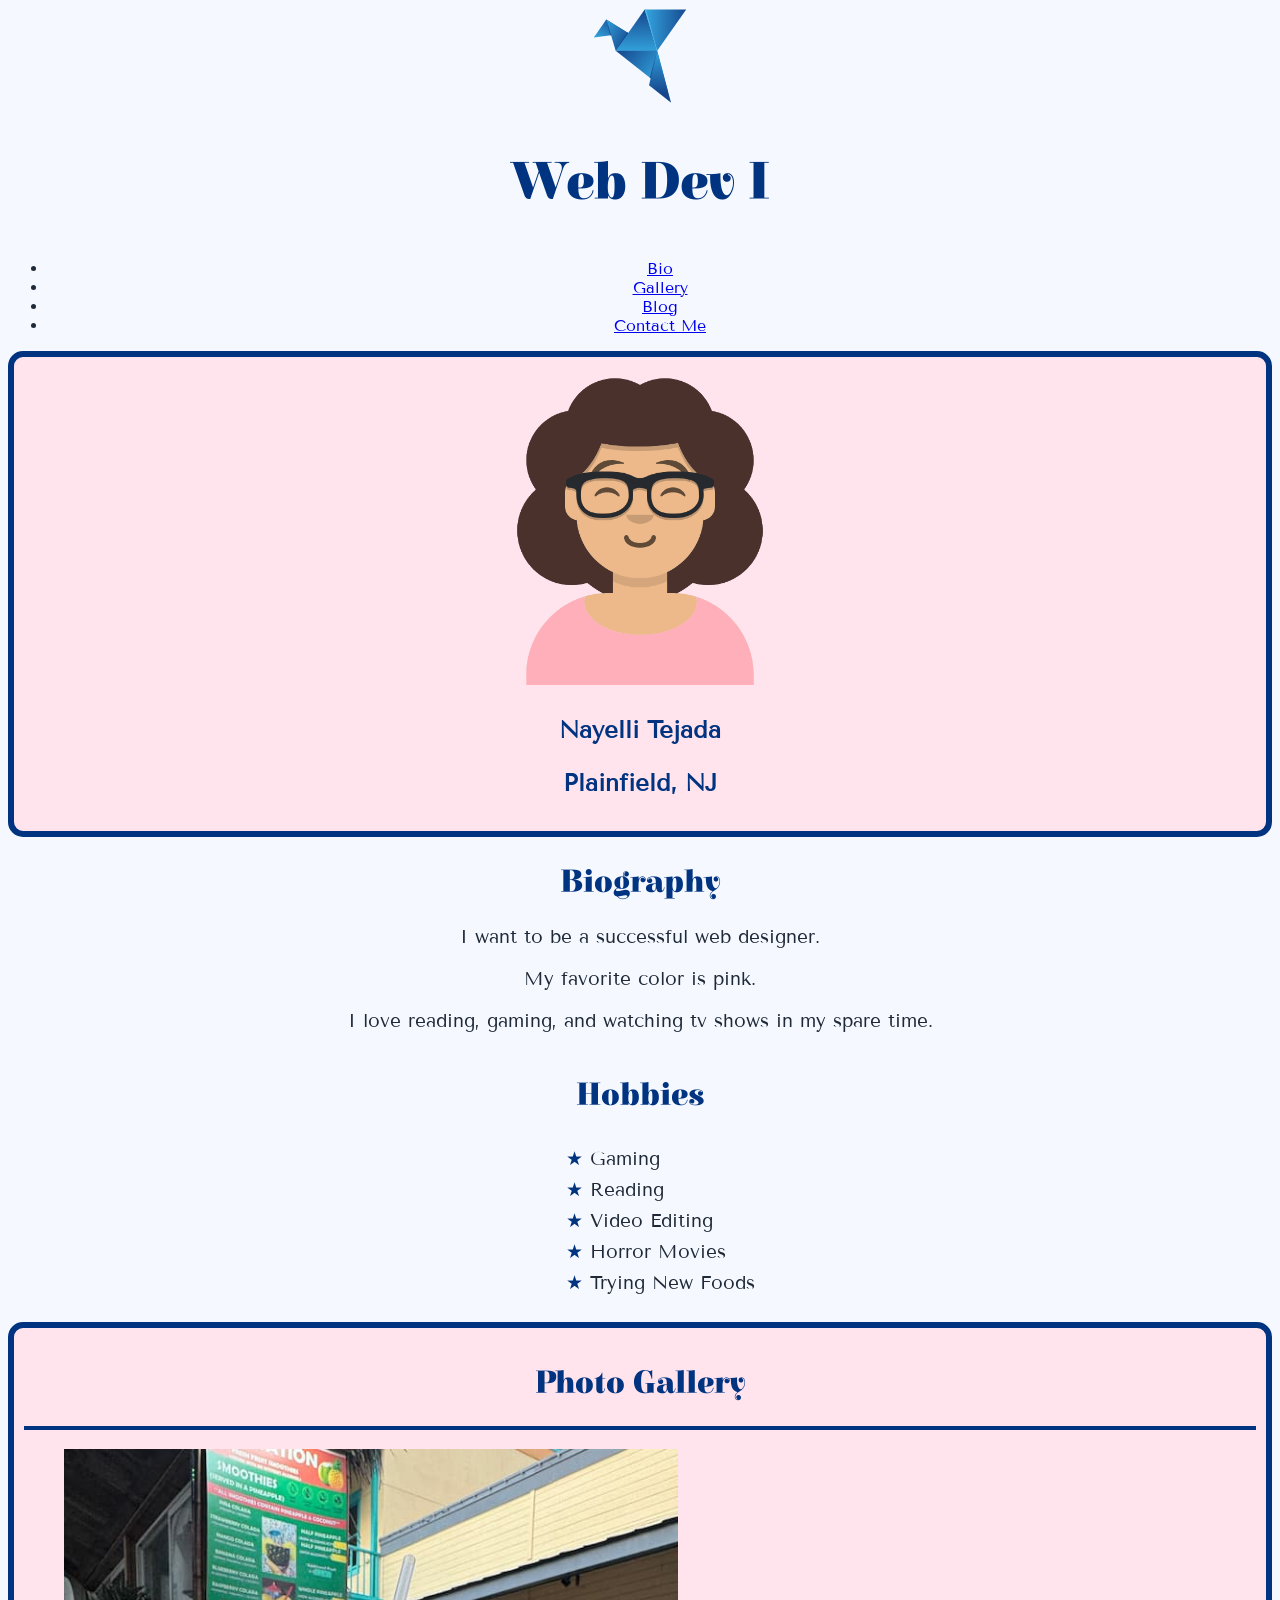
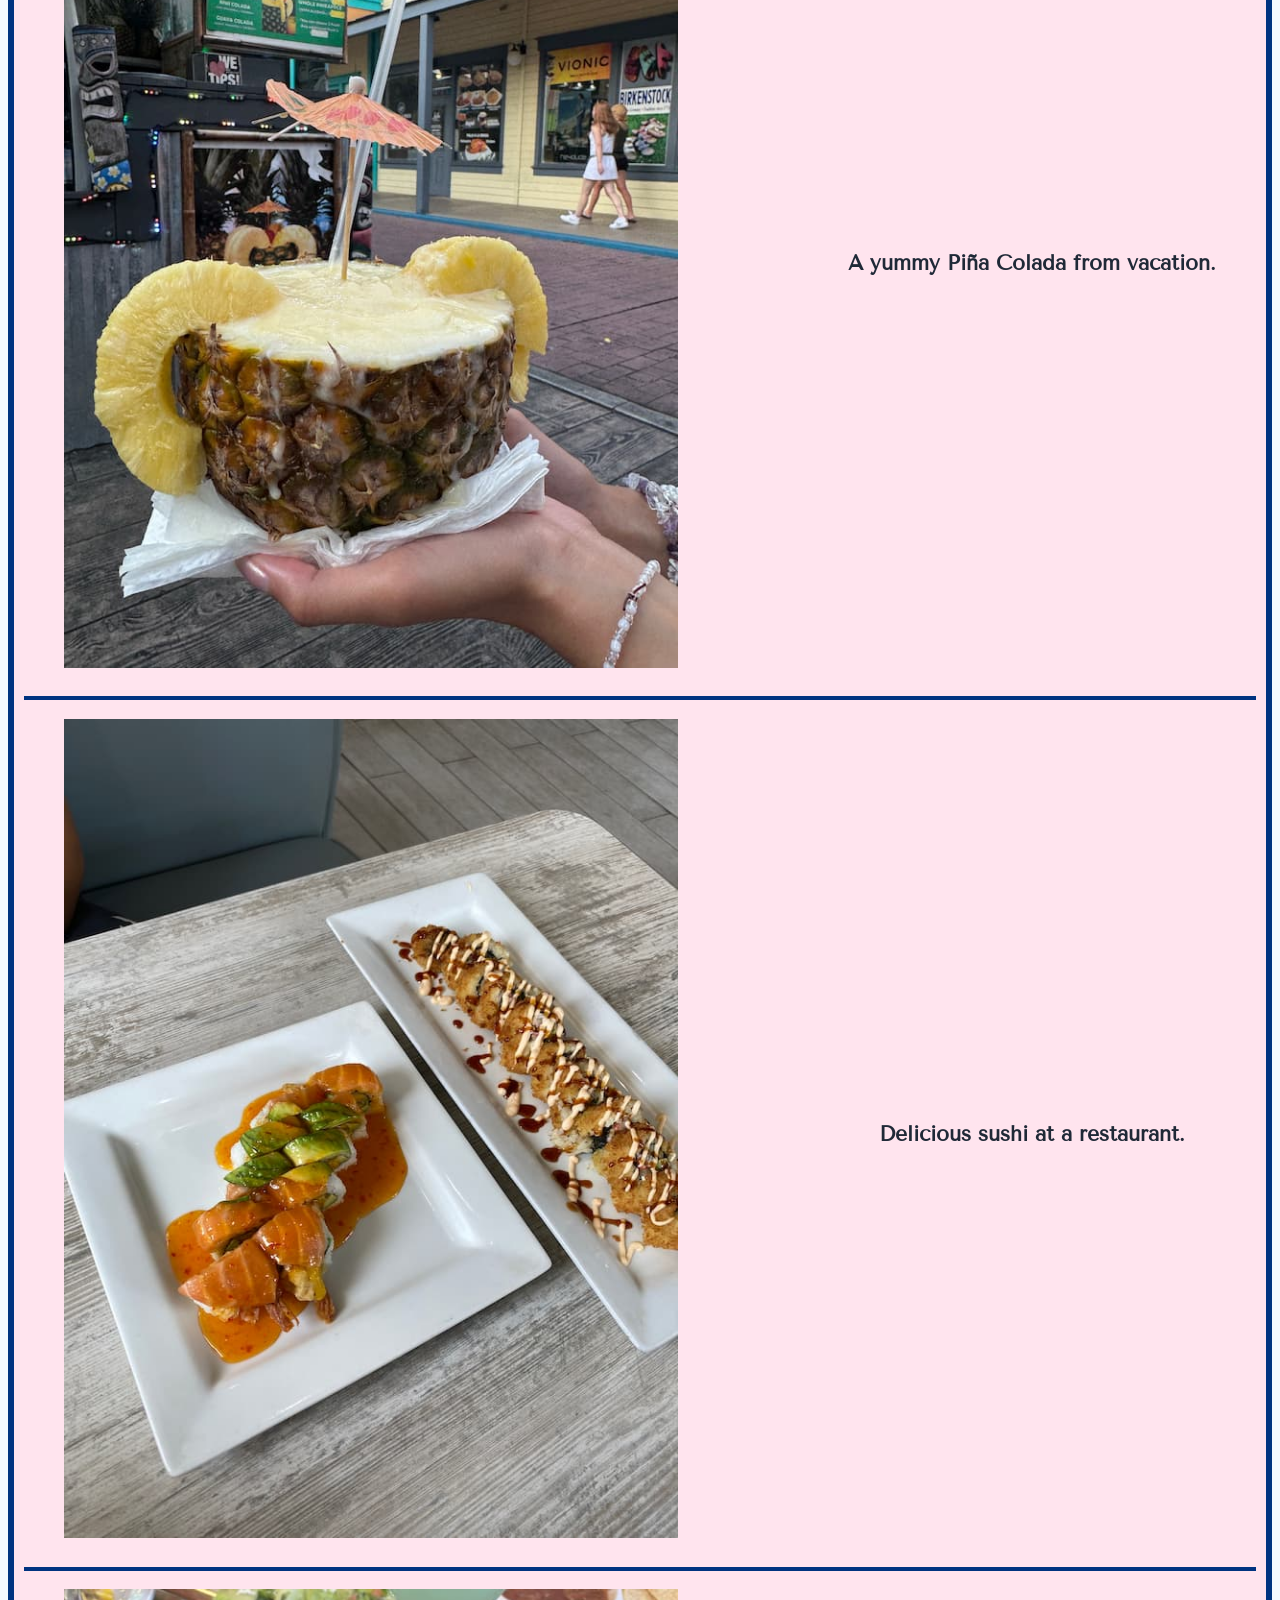
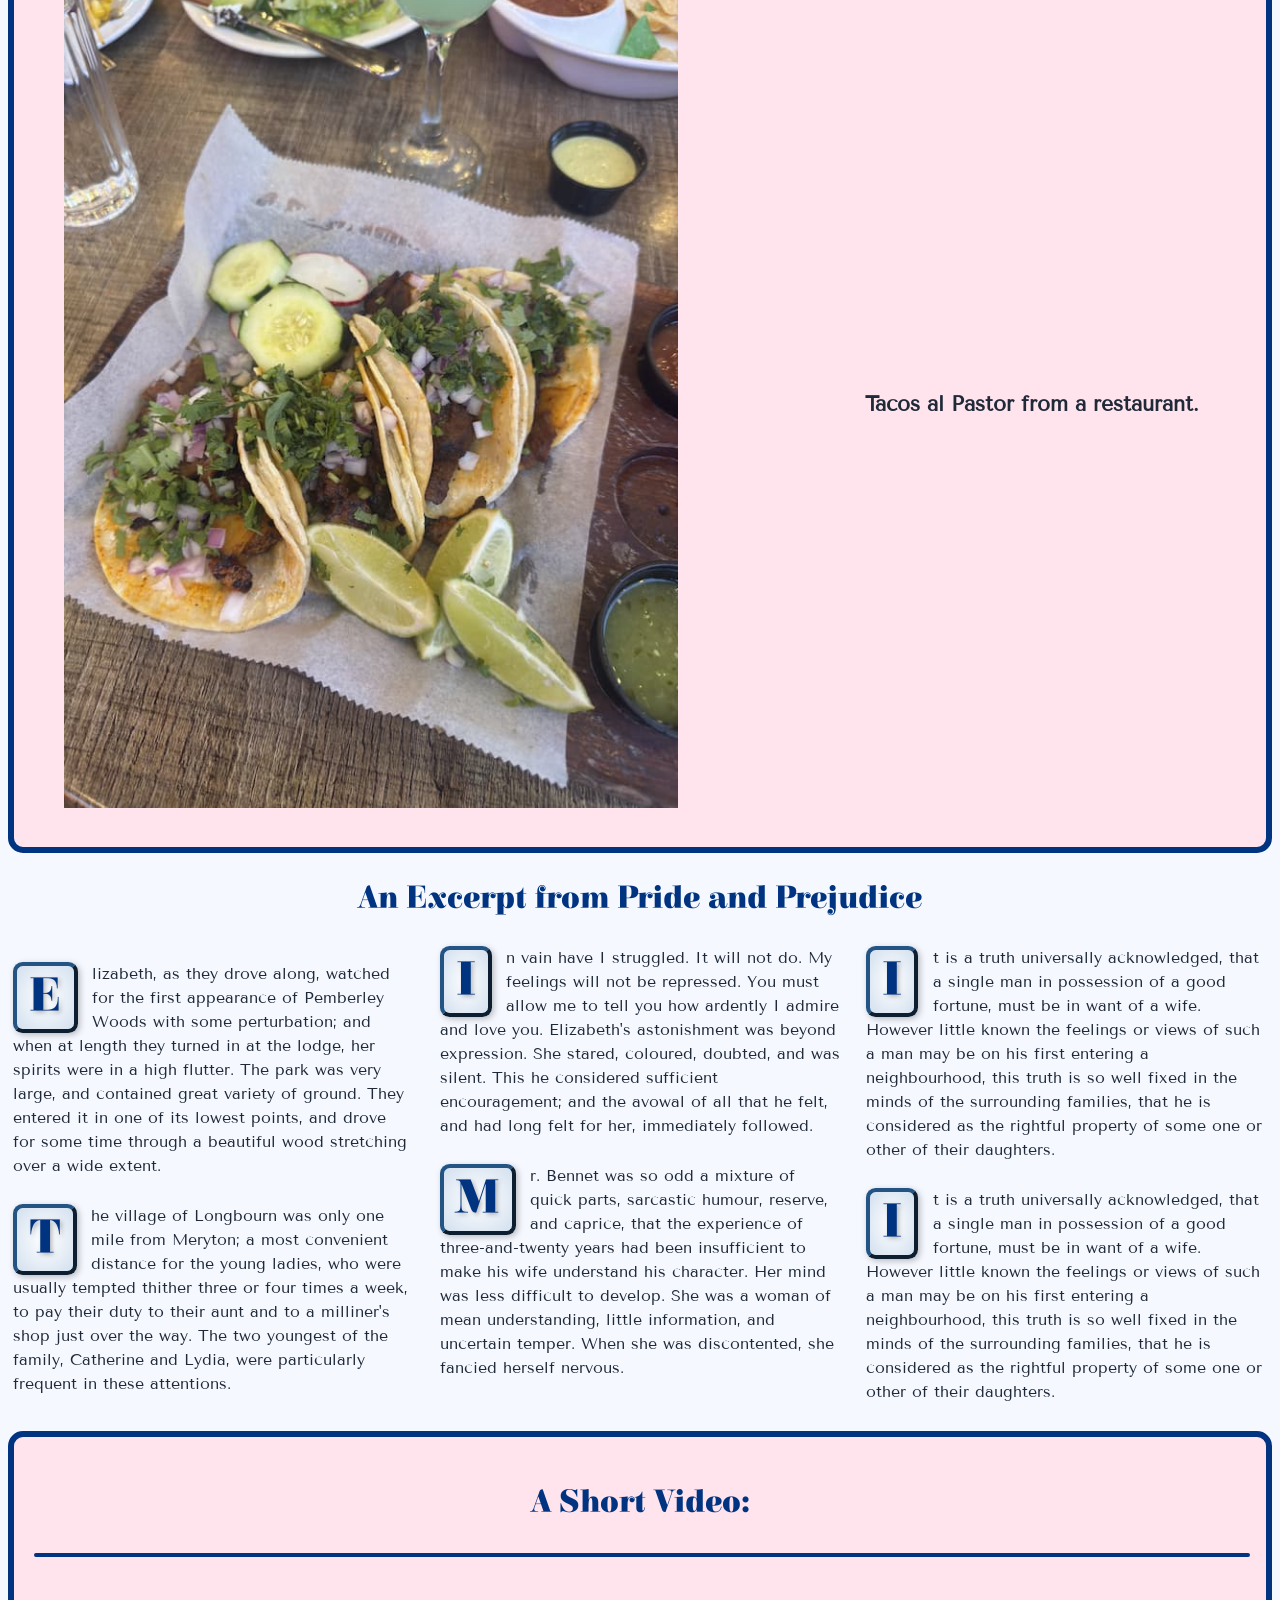
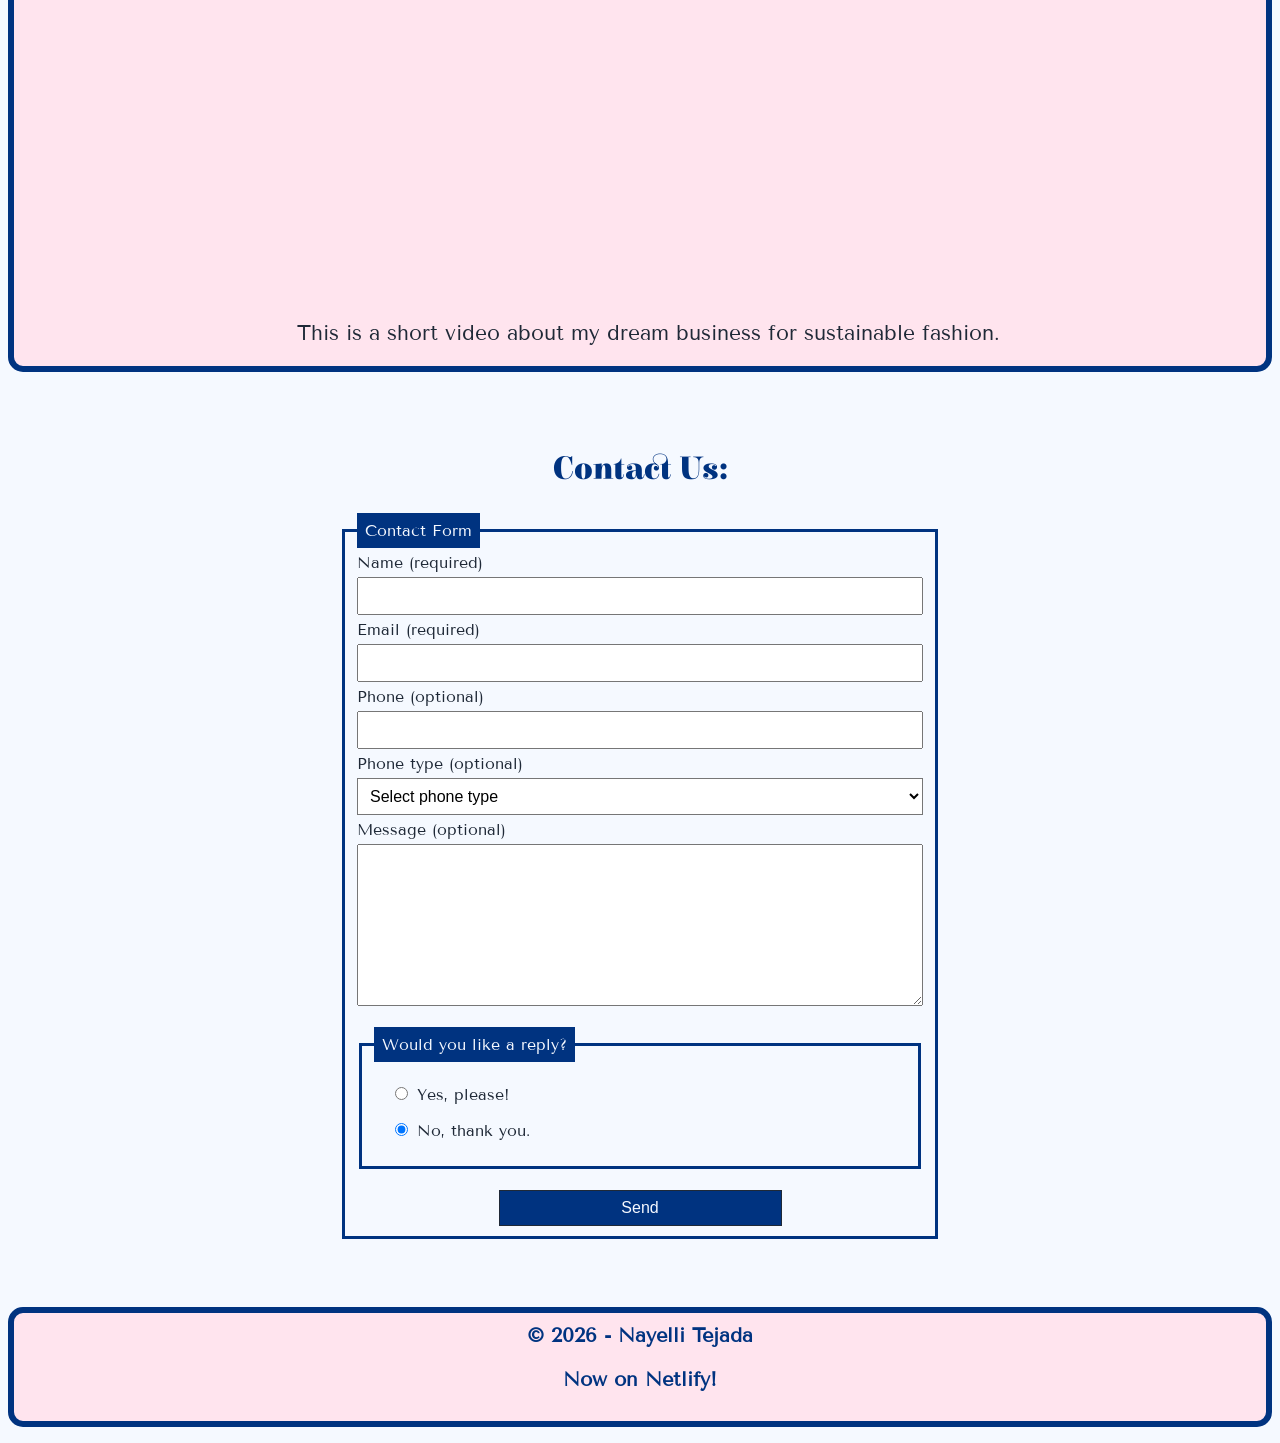
==== index.html @ 0112f20e "add navbar markup skip netlify" ====
<!DOCTYPE html>
<html lang="en">

    <head>
        <meta charset="UTF-8">
        <meta name="viewport" content="width=device-width, initial-scale=1.0">
        <title>About Me</title>

        <link rel="preconnect" href="https://fonts.googleapis.com">
        <link rel="preconnect" href="https://fonts.gstatic.com" crossorigin>
        <link
            href="https://fonts.googleapis.com/css2?family=Elsie:wght@400;900&family=Tenor+Sans&display=swap"
            rel="stylesheet">

        <link href="css/style.css" rel="stylesheet">

    </head>

    <body>
        <header>

            <nav class="navbar">
                <div class="logo">
                    <img src="img/logo-96X96.svg" alt="Blue origami logo">
                    <h1>Web Dev I</h1>
                </div>
                <div class="navbar-links">
                    <ul>
                        <li> <a href="#bio" class="nav-links"> Bio </a> </li>
                        <li> <a href="#gallery" class="nav-links"> Gallery </a>
                        </li>
                        <li> <a href="#lit" class="nav-links"> Blog </a> </li>
                        <li> <a href="#contact" class="nav-links"> Contact Me
                            </a> </li>
                    </ul>
                </div>


            </nav>
        </header>

        <main>
            <section id="hero">
                <img src="img/avataaars.png" alt="Avatar picture of me">

                <div>
                    <p>Nayelli Tejada</p>
                    <p>Plainfield, NJ</p>
                </div>
            </section>

            <section id="bio">

                <h2>Biography</h2>

                <div>
                    <p>I want to be a successful web designer.</p>
                    <p>My favorite color is pink.</p>
                    <p>I love reading, gaming, and watching tv shows in my
                        spare time.</p>

                </div>

            </section>

            <section id="hobbies">

                <h2>Hobbies</h2>

                <ul>
                    <li>Gaming</li>
                    <li>Reading</li>
                    <li>Video Editing</li>
                    <li>Horror Movies</li>
                    <li>Trying New Foods</li>

                </ul>

            </section>

            <section id="gallery">

                <h2>Photo Gallery</h2>

                <hr>

                <figure>
                    <img src="img/pina-640w.jpg" alt="A pina colada">
                    <figcaption>A yummy Piña Colada from vacation.</figcaption>
                </figure>

                <hr>

                <figure>
                    <img src="img/sushi-640w.jpg" alt="sushi">
                    <figcaption>Delicious sushi at a restaurant.</figcaption>
                </figure>

                <hr>

                <figure>
                    <img src="img/tacos-640w.jpg" alt="tacos">
                    <figcaption>Tacos al Pastor from a restaurant.</figcaption>
                </figure>

            </section>

            <article id="lit">

                <h2>An Excerpt from Pride and Prejudice</h2>

                <div>

                    <p>Elizabeth, as they drove along, watched for the first
                        appearance of Pemberley
                        Woods with some perturbation; and when at length they
                        turned in at the
                        lodge, her spirits were in a high flutter. The park was
                        very large, and
                        contained great variety of ground. They entered it in
                        one of its lowest
                        points, and drove for some time through a beautiful wood
                        stretching over a
                        wide extent.</p>

                    <p>The village of Longbourn was only one mile from Meryton;
                        a most convenient
                        distance for the young ladies, who were usually tempted
                        thither three or
                        four times a week, to pay their duty to their aunt and
                        to a milliner's shop
                        just over the way. The two youngest of the family,
                        Catherine and Lydia, were
                        particularly frequent in these attentions.</p>

                    <p>In vain have I struggled. It will not do. My feelings
                        will not be repressed.
                        You must allow me to tell you how ardently I admire and
                        love you.
                        Elizabeth's astonishment was beyond expression. She
                        stared, coloured,
                        doubted, and was silent. This he considered sufficient
                        encouragement; and
                        the avowal of all that he felt, and had long felt for
                        her, immediately
                        followed.</p>

                    <p>Mr. Bennet was so odd a mixture of quick parts, sarcastic
                        humour, reserve,
                        and caprice, that the experience of three-and-twenty
                        years had been
                        insufficient to make his wife understand his character.
                        Her mind was less
                        difficult to develop. She was a woman of mean
                        understanding, little
                        information, and uncertain temper. When she was
                        discontented, she fancied
                        herself nervous.</p>

                    <p>It is a truth universally acknowledged, that a single man
                        in possession of a
                        good fortune, must be in want of a wife. However little
                        known the feelings
                        or views of such a man may be on his first entering a
                        neighbourhood, this
                        truth is so well fixed in the minds of the surrounding
                        families, that he is
                        considered as the rightful property of some one or other
                        of their daughters.
                    </p>

                    <p>It is a truth universally acknowledged, that a single man
                        in possession of a
                        good fortune, must be in want of a wife. However little
                        known the feelings
                        or views of such a man may be on his first entering a
                        neighbourhood, this
                        truth is so well fixed in the minds of the surrounding
                        families, that he is
                        considered as the rightful property of some one or other
                        of their daughters.
                    </p>

                </div>


            </article>

            <section id="video">

                <h2>A Short Video:</h2>

                <hr>

                <iframe id="myVideo" width="560" height="315"
                    src="https://www.youtube.com/embed/RPlCqJXOrh4?si=YLe8-J7XtwhMe-1p"
                    title="YouTube video player" frameborder="0"
                    allow="accelerometer; autoplay; clipboard-write; encrypted-media; gyroscope; picture-in-picture; web-share"
                    referrerpolicy="strict-origin-when-cross-origin"
                    allowfullscreen></iframe>

                <figcaption>This is a short video about my dream business for
                    sustainable fashion.
                </figcaption>

            </section>

            <section id="contact">
                <h2>Contact Us:</h2>

                <form id="contactform" name="contactform" method="post"
                    data-netlify="true">

                    <fieldset>
                        <legend>Contact Form</legend>

                        <div id="formElements">

                            <!--Name-->
                            <label for="name"> Name (required) </label>
                            <input type="text" id="name" name="name" required>

                            <!--Email-->
                            <label for="email"> Email (required) </label>
                            <input type="email" id="email" name="email"
                                required>

                            <!--Phone-->
                            <label for="phone"> Phone (optional) </label>
                            <input type="tel" id="phone" name="phone">

                            <!--Phone type-->
                            <label for="phonetype"> Phone type (optional)
                            </label>
                            <select id="phonetype" name="phonetype">
                                <option value="" selected>Select phone type
                                </option>
                                <option value="Mobile">Mobile</option>
                                <option value="Work">Work</option>
                                <option value="Home">Home</option>

                            </select>

                            <!--Message-->
                            <label for="message"> Message (optional)</label>
                            <textarea id="message" name="message"
                                rows="8"></textarea>

                            <!--Reply-->
                            <fieldset>
                                <legend>Would you like a reply?</legend>

                                <ul>
                                    <li>
                                        <input type="radio" id="message-yes"
                                            name="reply"
                                            value="Yes a reply please.">
                                        <label for="message-yes"> Yes, please!
                                        </label>
                                    </li>
                                    <li>
                                        <input type="radio" id="message-no"
                                            name="reply"
                                            value="No reply please." checked>
                                        <label for="message-no"> No, thank
                                            you.</label>
                                    </li>
                                </ul>

                            </fieldset>

                            <!--Submit-->
                            <button type="submit">Send</button>


                        </div>


                    </fieldset>


                </form>


            </section>


        </main>

        <footer>
            © 2026 - Nayelli Tejada
            <p>Now on Netlify!</p>
        </footer>

    </body>

</html>
---- css/style.css ----
body{
    font-family: "Tenor Sans", sans-serif;
    background-color: #F5F9FF;
    color: #1F2937;
}

h1, h2, h3, h4, h5, h6 {
    font-family: "Elsie", serif;
    font-size: 40pt;
    text-align: center;
    color: #003380;
}
h2{
   font-size: 2rem;
   margin-top: 30px;
   line-height: 2rem ;
}

header{
    text-align: center;
}

#hero, footer {
    text-align: center;
    background-color: #FFE4EE;
    color: #003380;
    font-size: 18pt;
    font-weight: bold;
    border: #003380 6px solid;
    padding: 10px;
    border-radius: 15px;
}

footer{
    font-size: 15pt;
}

#hero img{
    width: 300px;
}

#bio{
    text-align: center;
    font-size: 14pt;
    color: #1F2937;
}

/* Hobbies */

section#hobbies {
    display: flex;
    flex-direction: column;
    align-items: center;
}

#hobbies{
ul {
     list-style: none;
     margin: auto;
     padding-bottom: 20px;
     align-content: center;
}

li{
    margin: 8px 0;
    font-size: 14pt;
}

li::before {
    content: "★ ";
    color: #003380;
}

}

/* Gallery */

#gallery {
    background-color: #FFE4EE;
    border: #003380 6px solid;
    border-radius: 15px;
    margin-bottom: 20px;
    font-size: 14pt;
    font-weight: bold;
    padding: 10px;
}

hr{
    border: #003380 2px solid ;
}


#gallery img {
    max-width: 80%;
    margin-bottom: 10px;

}

#gallery figure {
    text-align: center;

}

/* Literature */

#lit{
    max-width: 80rem;
    margin: 0 auto;
    line-height: 24px;
    padding-bottom: 1rem;
}

#lit div p {
    padding: 5px;
    clear: both;
}

/* Dropcaps */

#lit div p:first-letter{
    color: #003380;
    float: left;
    font-size: 3em;
    font-weight: bold ;
    margin-right: .3em;
    line-height: .65;
    padding: .25em;
    border: 4px outset #235483;
    border-radius: 0.2em;
    font-family: "Elsie", serif;
    line-height: .8;
    text-shadow: 2px 2px 4px rgba(0,0,0,0.25);
    box-shadow: 2px 2px 6px rgba(0,0,0,0.25);
    background-image: radial-gradient(#fff,#d3e0ef);

}

#video {
    display: flex;
    flex-direction: column;
    align-items: center;
    text-align: center;
    padding: 20px;
    background-color: #FFE4EE;
    border: #003380 6px solid;
    border-radius: 15px;
    margin-bottom: 20px;
}

#video hr {
    border: #003380 2px solid;
    border-radius: 15px;
    width: 100%;
    display: block;
}

#myVideo {
    max-width: 100%;
    padding:20px;
    height: auto;
    aspect-ratio: 16 / 9;
}

/*contact form*/
#formElements {
    display: grid;
    row-gap: 5px;
}

#contact {
    padding: 20px;
    max-width: 600px;
    margin: 2rem auto
}

fieldset {
    border: 3px solid #003380;
    margin-top: 1em;
    margin-bottom: 1em;
}

legend {
    background-color: #003380;
    color:#F5F9FF;
    padding: .5rem;

}

#contact input, #contact textarea, #contact select, #contact button {
    padding: .5em;
    font-size: 1rem;
}

#contact ul {
    list-style: none;
    padding: 0px;
}

#contact li {
    margin: 1rem;
}

#phonetype {
    background-color: #fff;
}
#contact button {
    background-color: #003380;
    color: #F5F9FF;
    border: 1px solid #1F2937;
    max-width: 400px;
    width: 50%;
    justify-self: center;

}



/*tablet size*/
@media screen and (min-width: 60em) {
    figure {
        display: grid;
        grid-template-columns: 2fr 1fr;
    }

    figcaption {
        display: flex;
        justify-content: center;
        align-items: center;
        font-size: 16pt;
        margin-left: 1rem;
    }
    figure img{
        width:100%
    }

    #lit div {
        max-width: 100%;
        columns: 20rem;
    }
}

/* larger screen */

@media screen and (min-width: 100em) {

    #gallery {
        display: grid;
        grid-template-columns: 1fr 1fr 1fr;
    }

    hr {
        display: none
    }

    #gallery h2 {
        grid-column: 1/-1;
    }

    figure {
        display: block;
    }

}
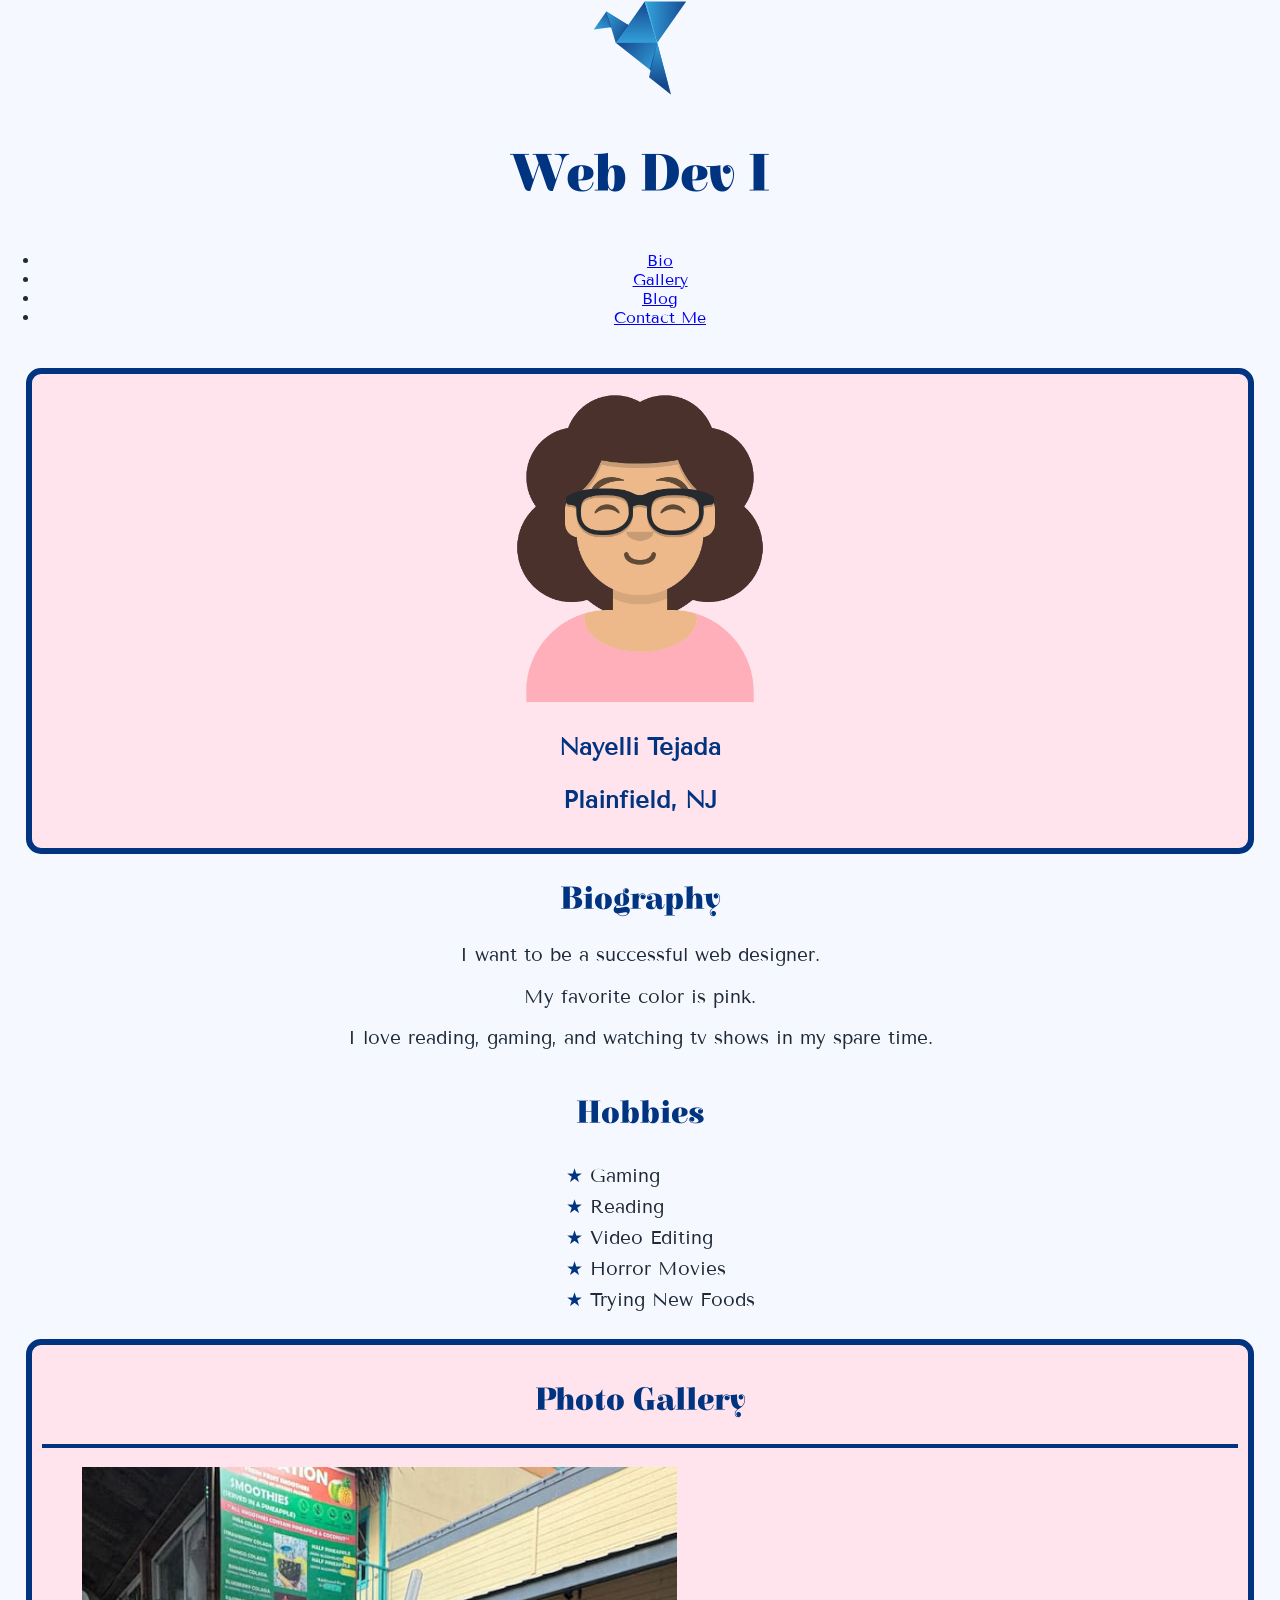
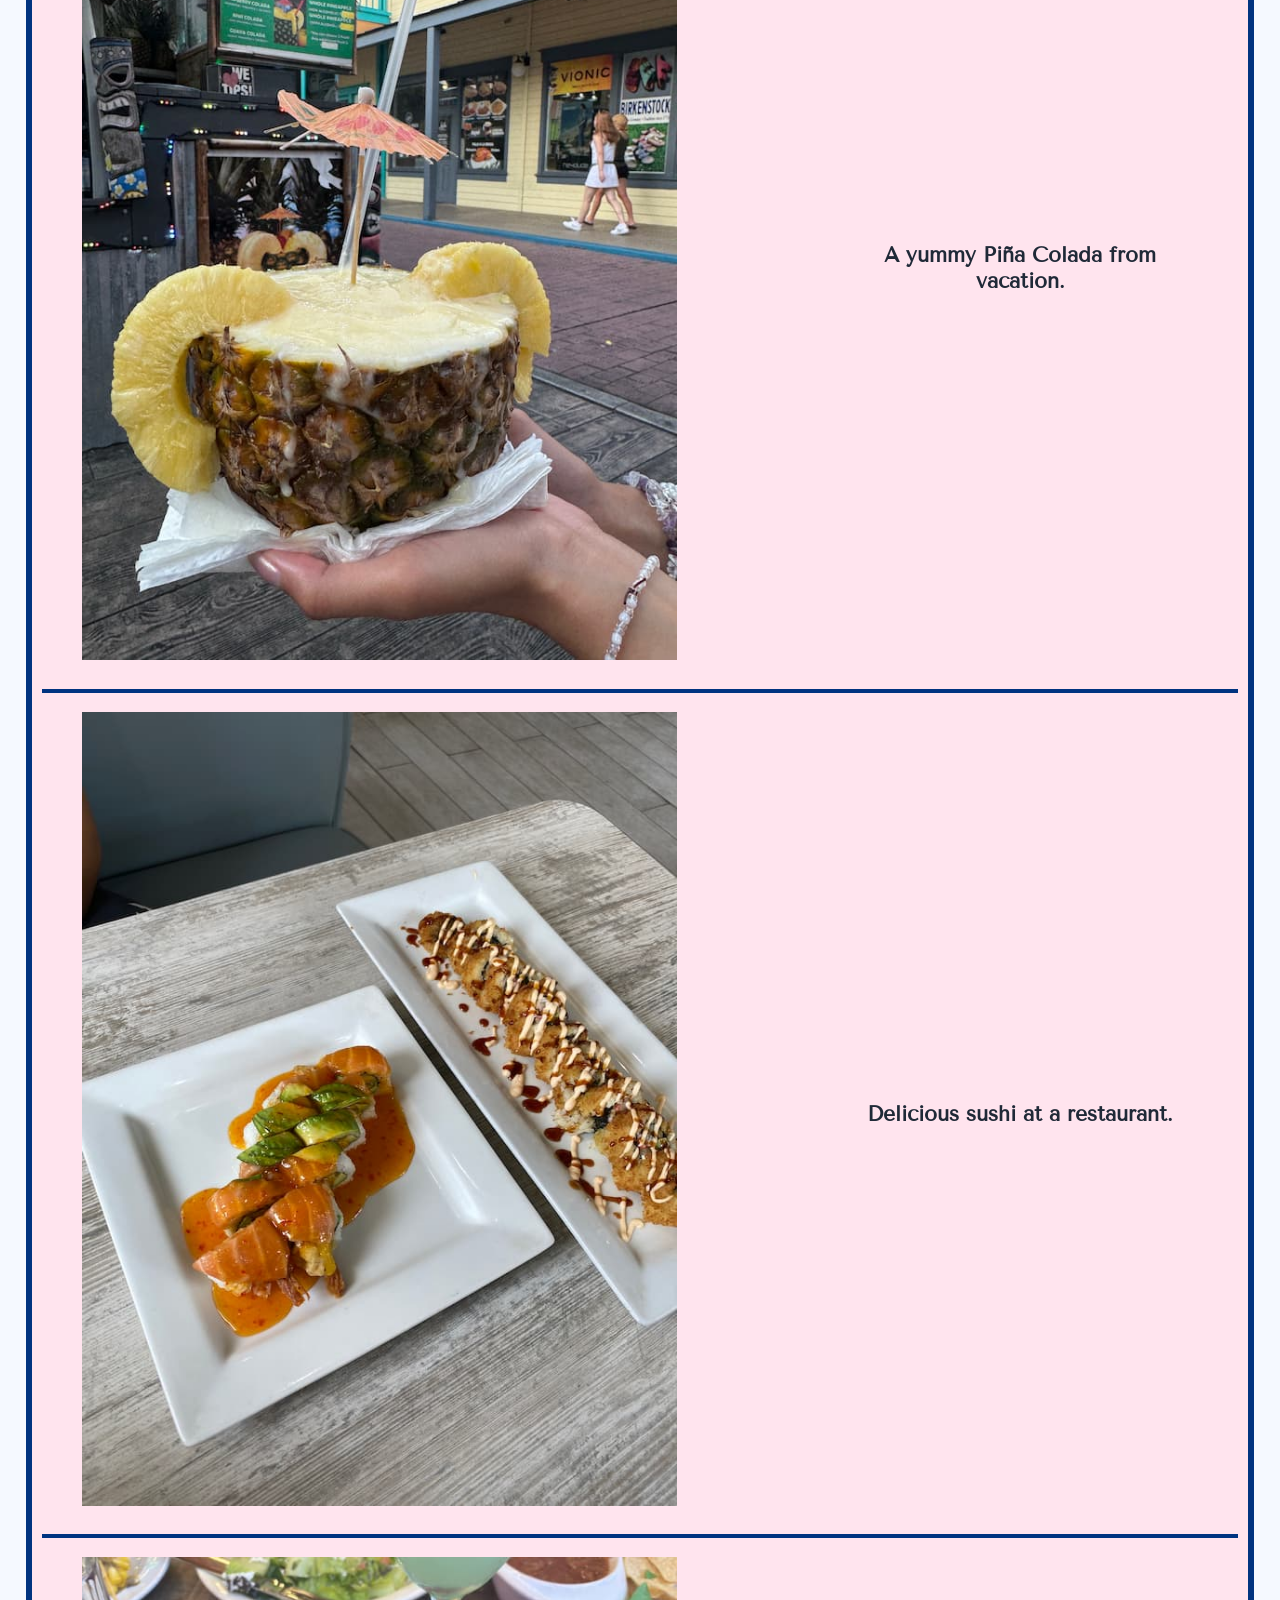
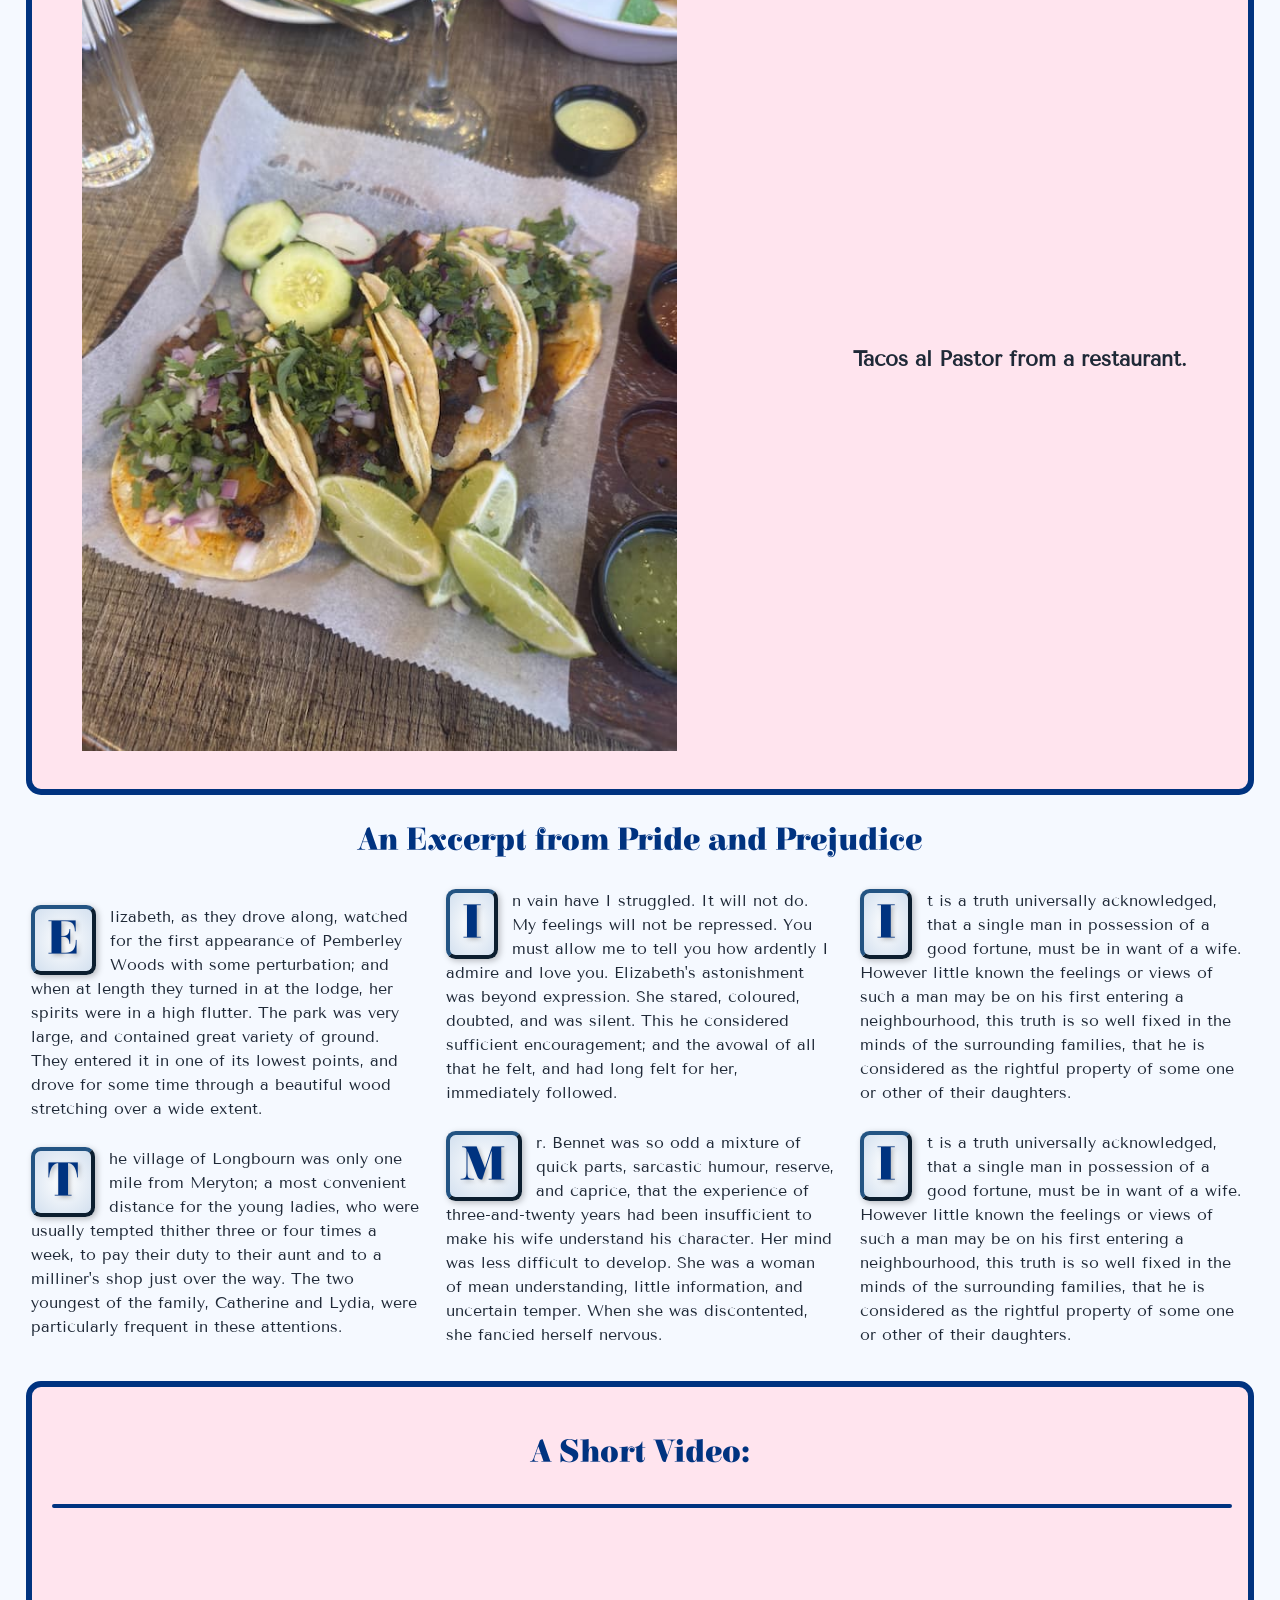
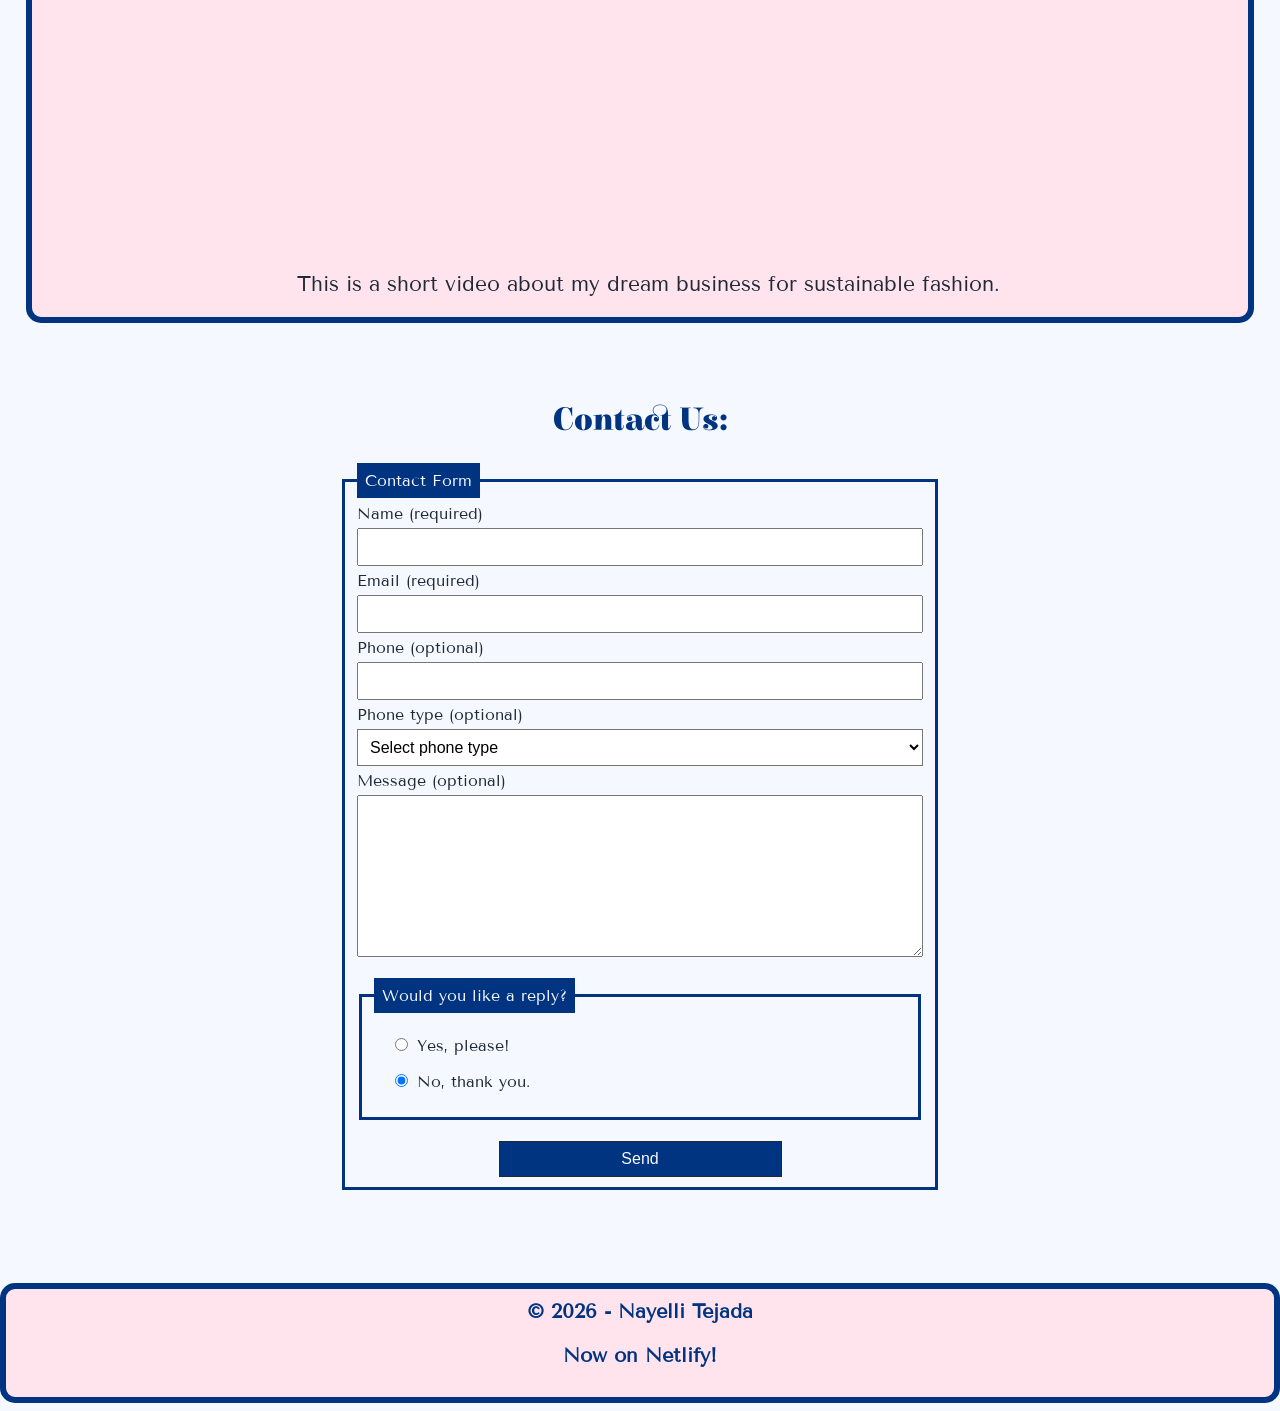
==== commit 79a447b8: "add navbar css" ====
--- a/index.html
+++ b/index.html
@@ -13,6 +13,7 @@
             rel="stylesheet">
 
         <link href="css/style.css" rel="stylesheet">
+        <link href="css/nav.css" rel="stylesheet">
 
     </head>
 
--- a/css/nav.css
+++ b/css/nav.css
@@ -0,0 +1,49 @@
+/* make scrolling smooth */
+
+html {
+    scroll-behavior: smooth;
+}
+
+/*
+ get rid of padding & sizing on body so
+ header is at top
+*/
+
+body {
+    box-sizing: border-box;
+    padding: 0;
+    margin: 0;
+}
+
+
+/* add some padding back to rest of page */
+
+main{
+    padding: 2vw;
+}
+
+/* navbar */
+
+
+
+/* logo */
+
+
+
+/* navigation list */
+
+
+/*
+ style all a tags in header
+ and then on hover
+*/
+
+
+
+
+
+/*
+media query for non-mobile nav bar
+min-width set to width of nav elements
+such that no text wraps
+*/
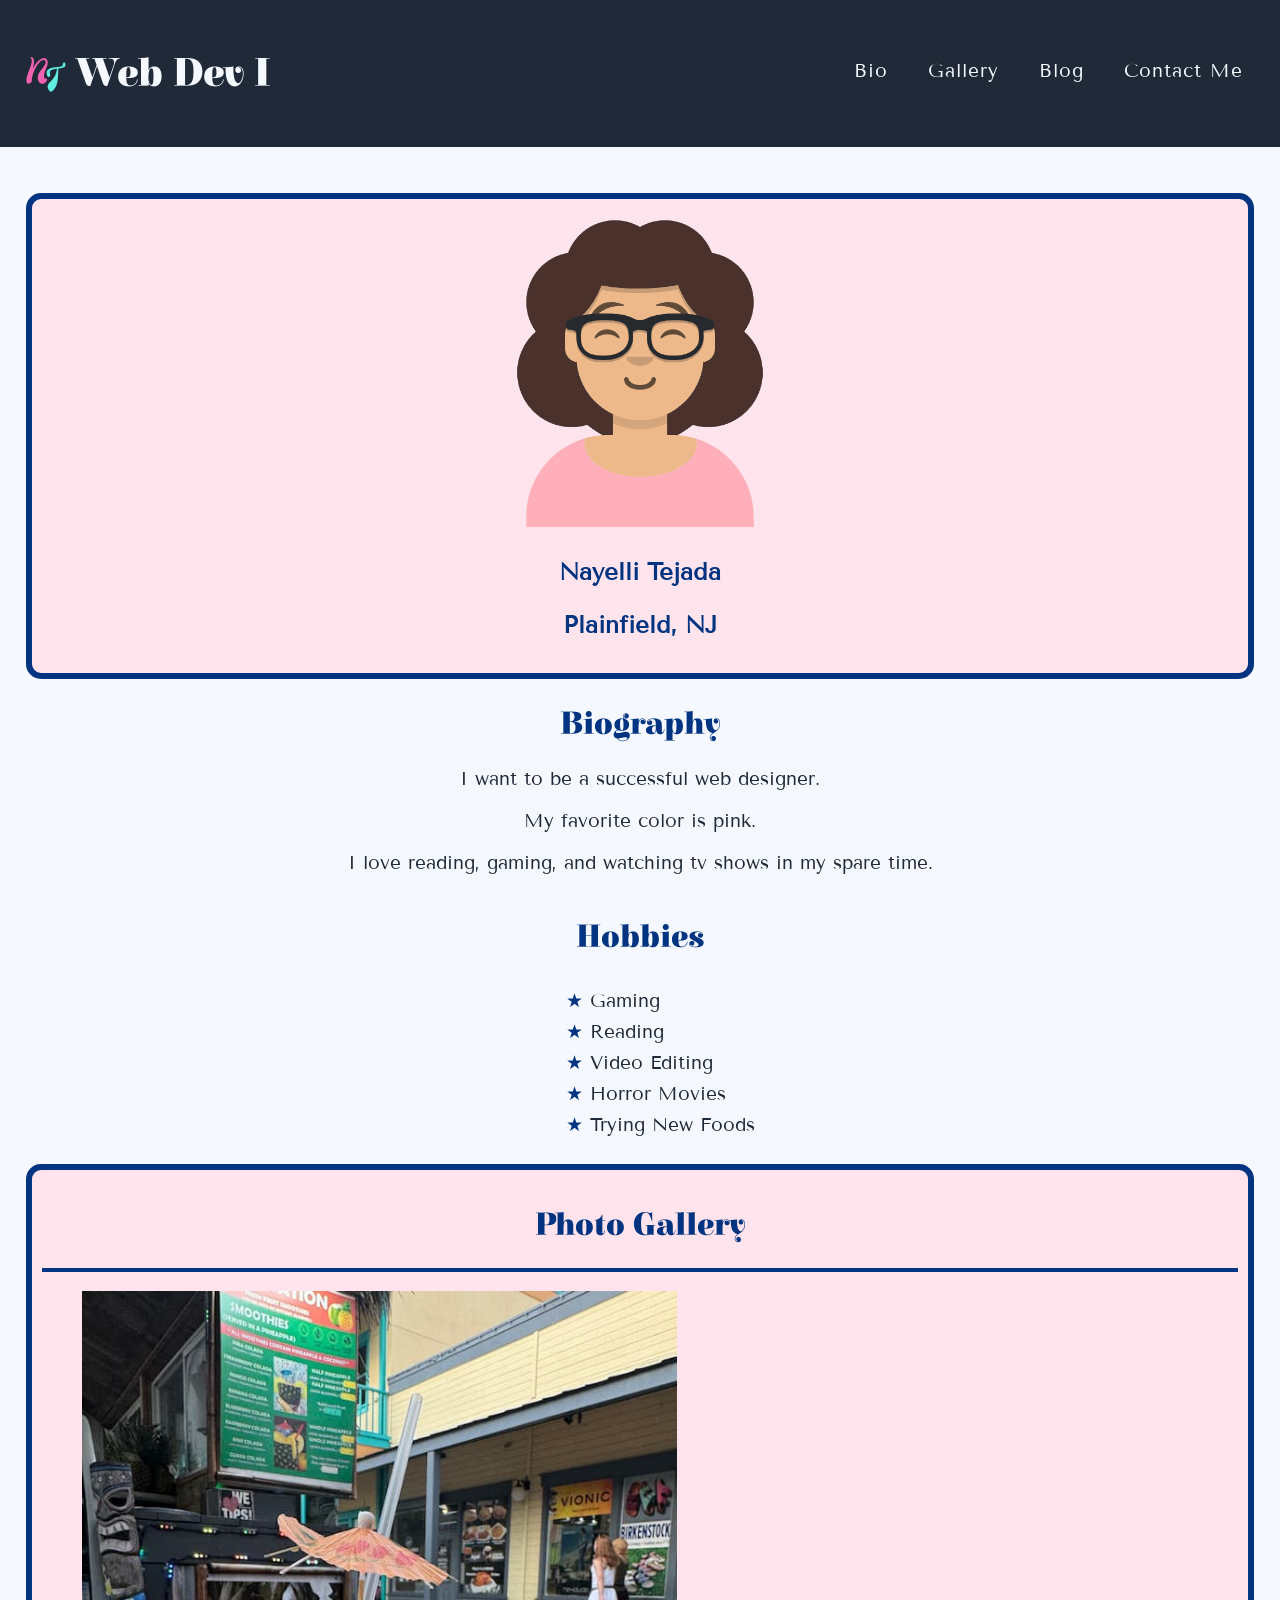
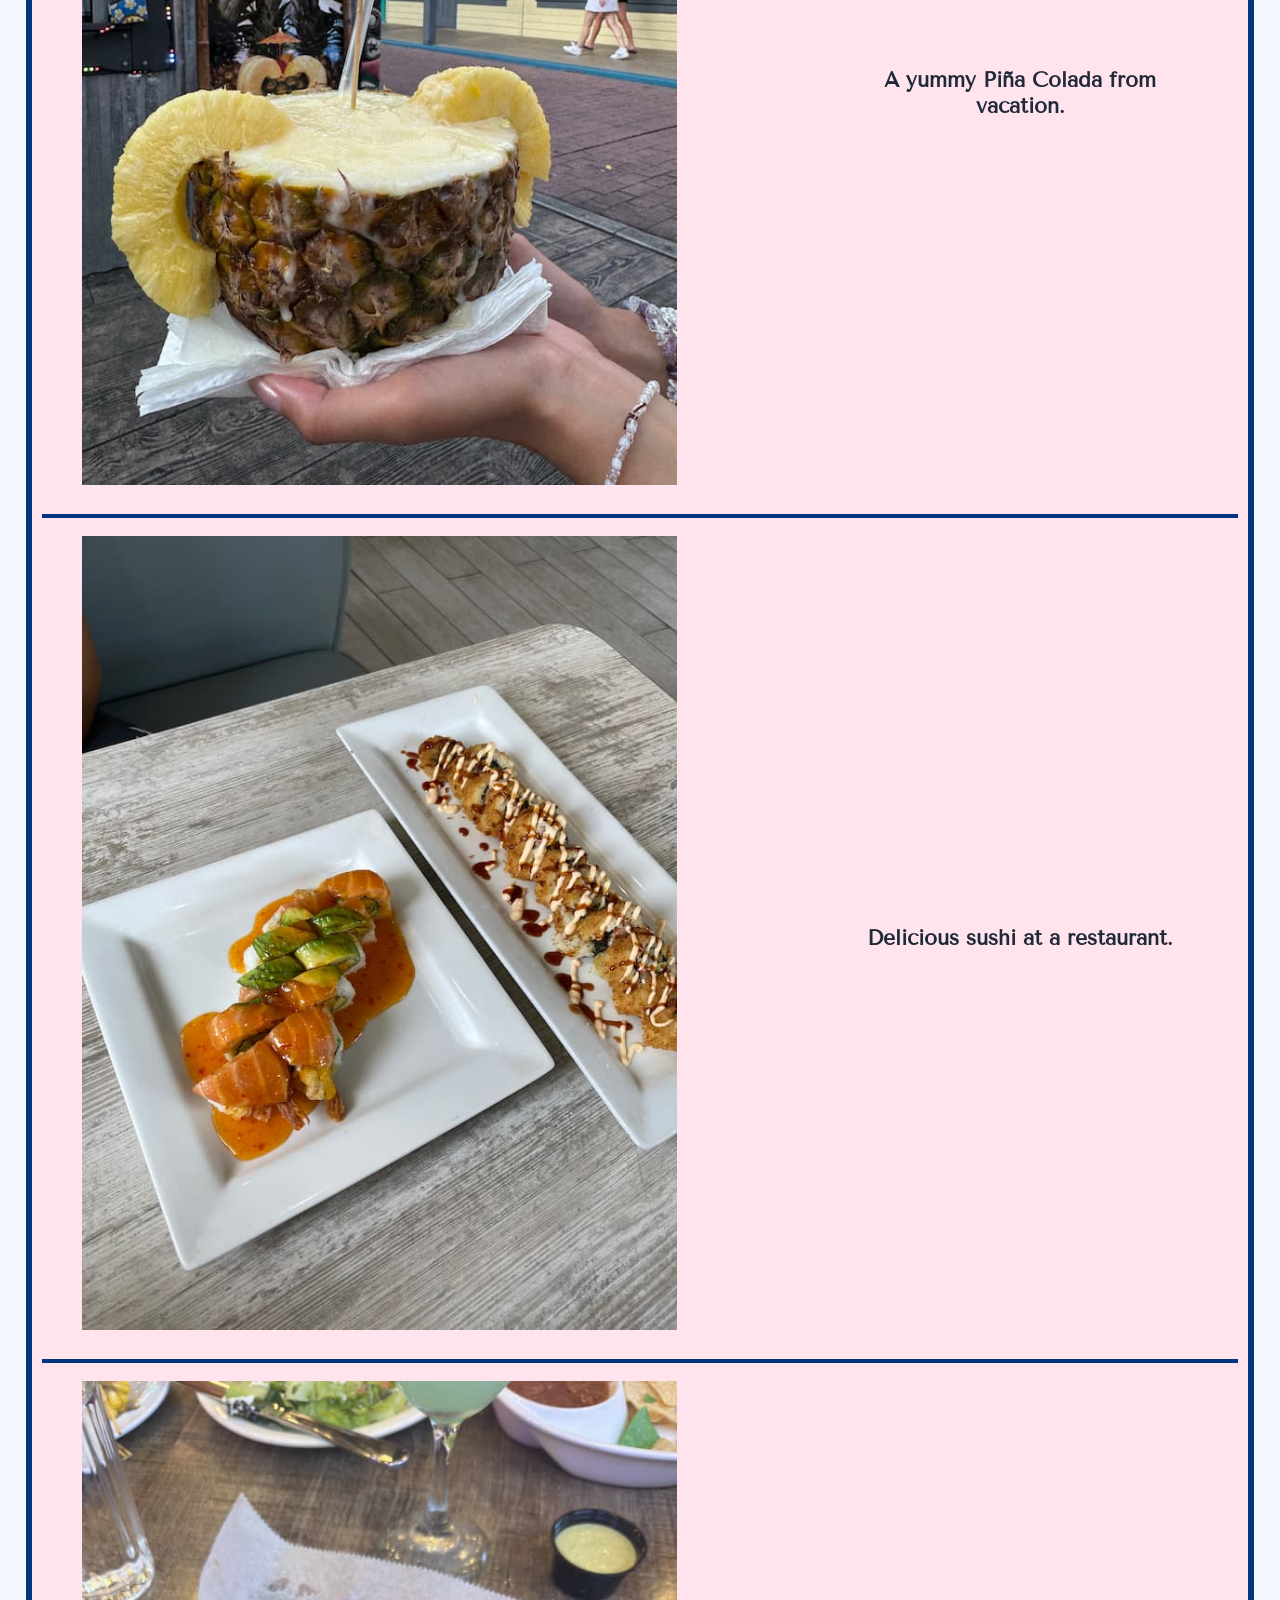
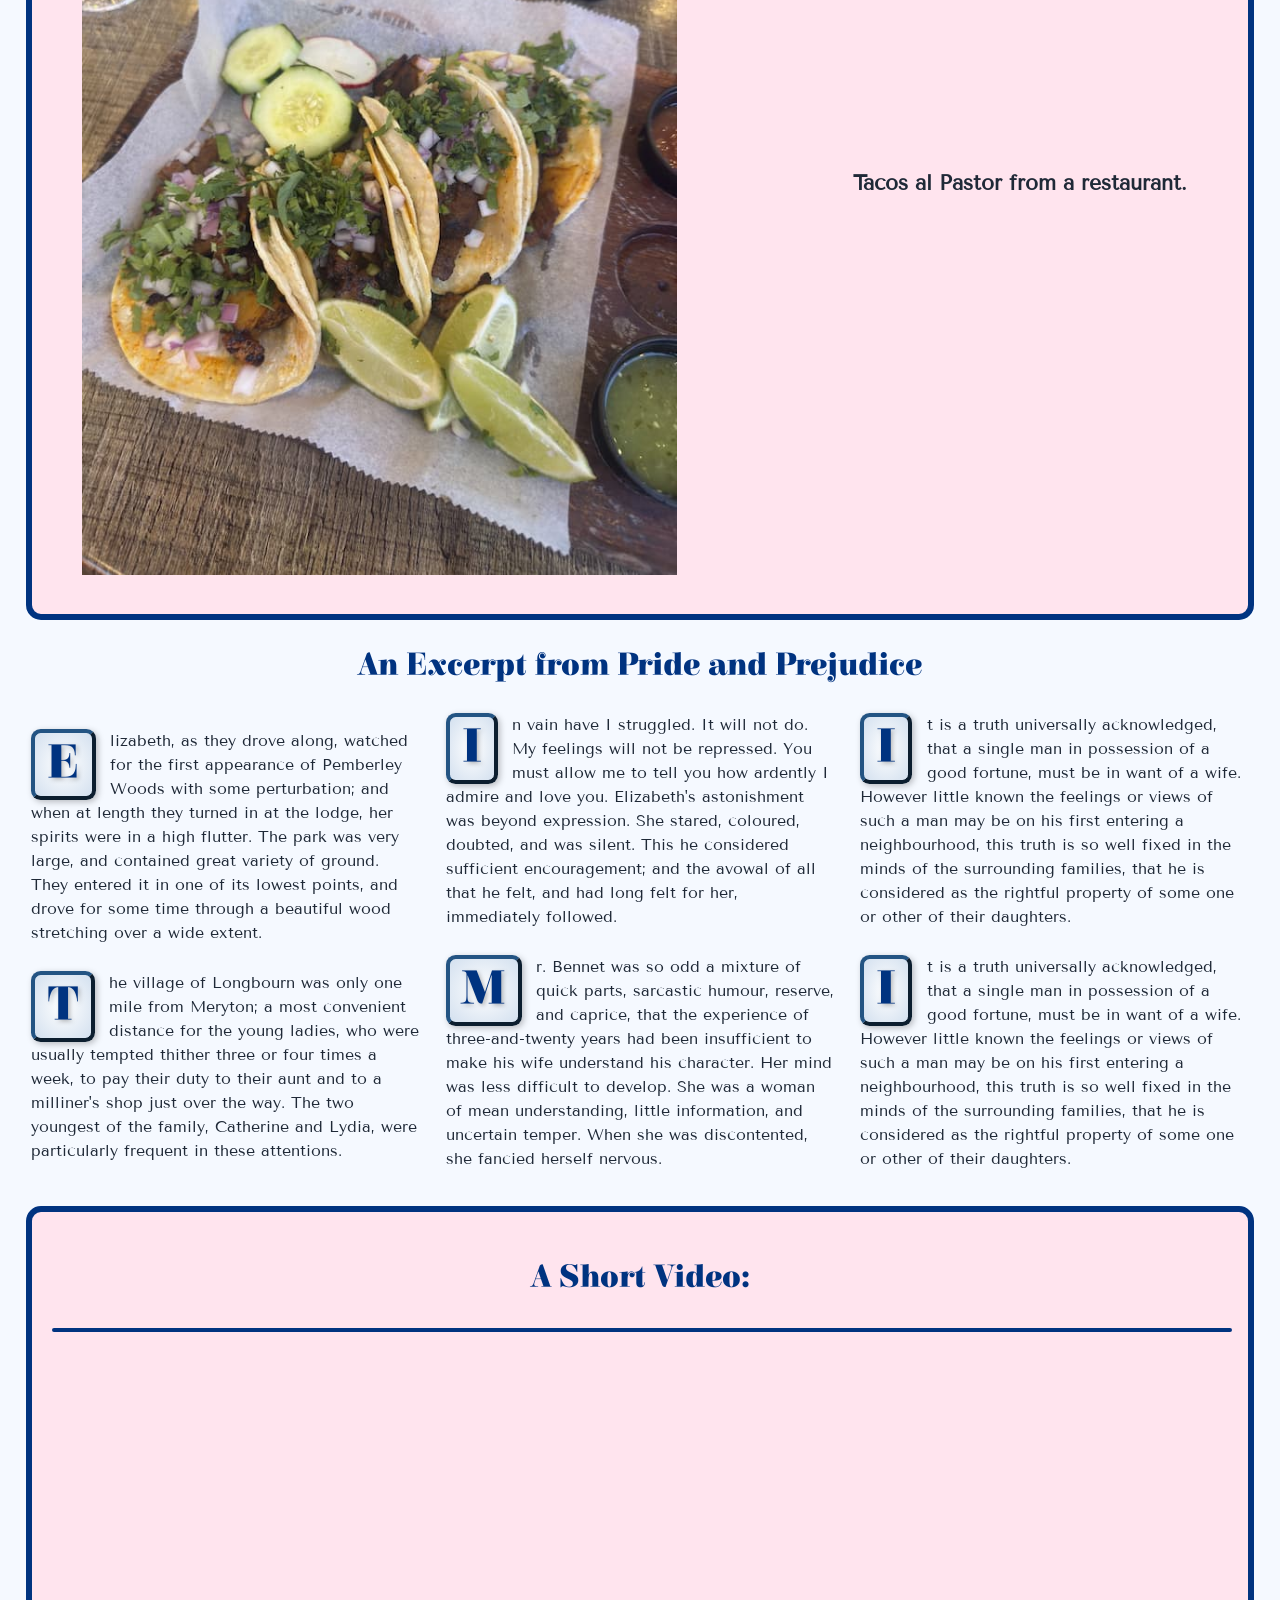
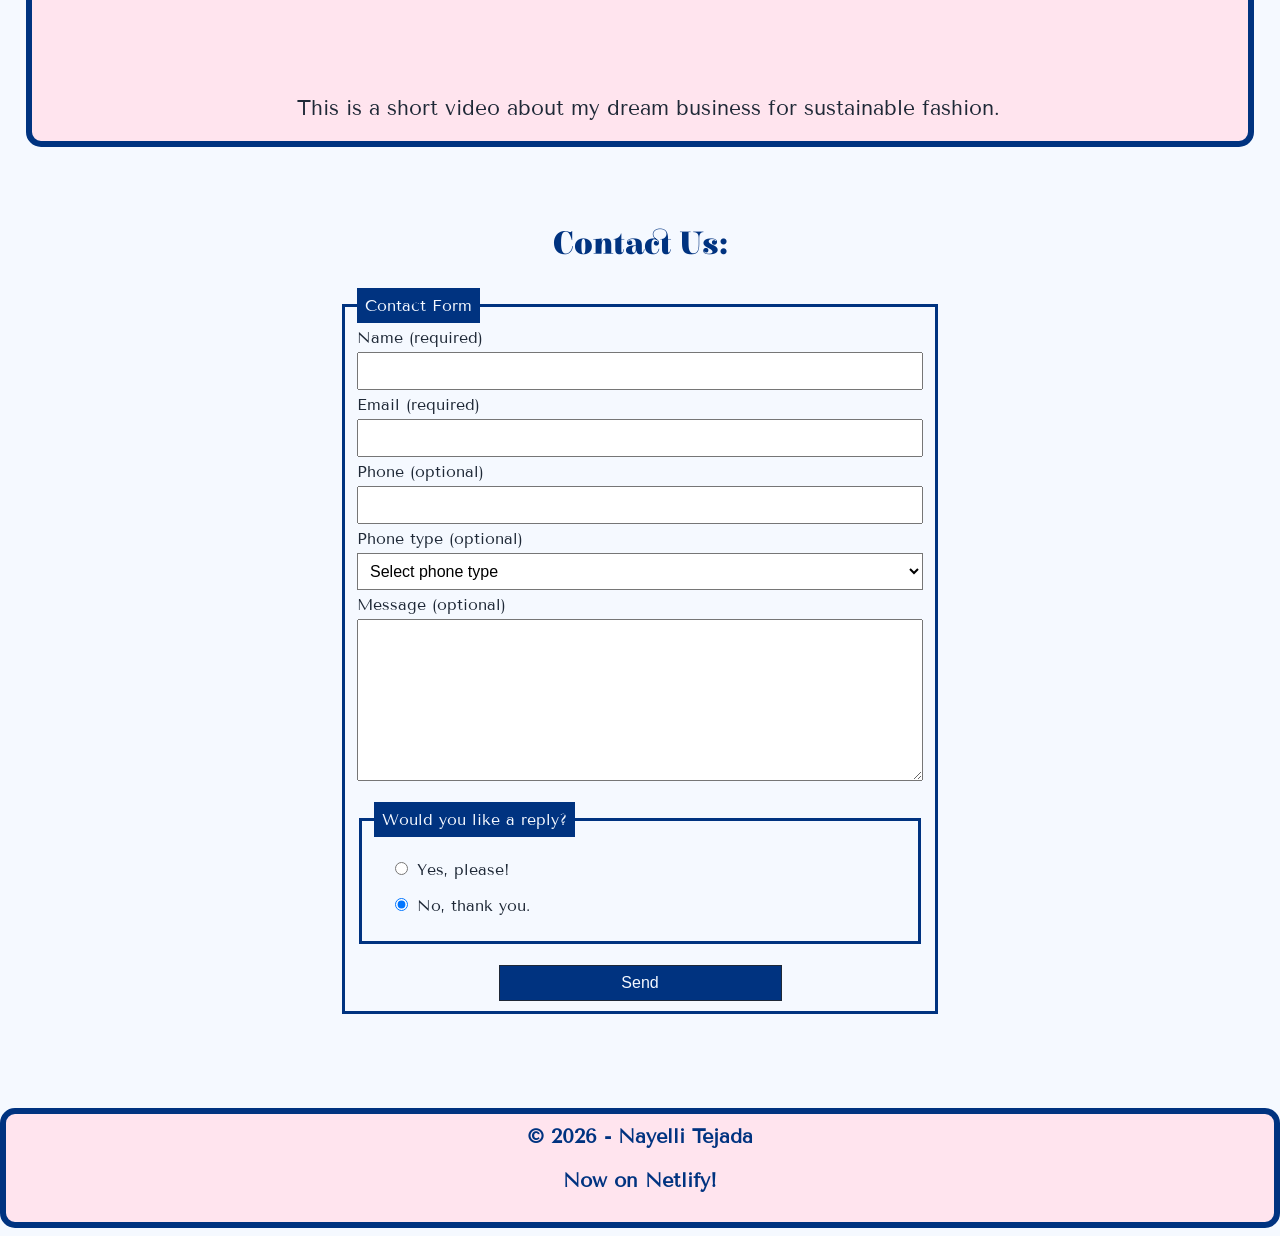
==== commit 1d866ef3: "added initials logo" ====
--- a/index.html
+++ b/index.html
@@ -5,6 +5,9 @@
         <meta charset="UTF-8">
         <meta name="viewport" content="width=device-width, initial-scale=1.0">
         <title>About Me</title>
+
+        <link rel="icon" type="image/png" sizes="96x96"
+            href="favicon-96x96.png">
 
         <link rel="preconnect" href="https://fonts.googleapis.com">
         <link rel="preconnect" href="https://fonts.gstatic.com" crossorigin>
@@ -15,6 +18,7 @@
         <link href="css/style.css" rel="stylesheet">
         <link href="css/nav.css" rel="stylesheet">
 
+
     </head>
 
     <body>
@@ -22,7 +26,7 @@
 
             <nav class="navbar">
                 <div class="logo">
-                    <img src="img/logo-96X96.svg" alt="Blue origami logo">
+                    <img src="logo.svg" alt="Blue origami logo">
                     <h1>Web Dev I</h1>
                 </div>
                 <div class="navbar-links">
--- a/css/nav.css
+++ b/css/nav.css
@@ -15,7 +15,6 @@
     margin: 0;
 }
 
-
 /* add some padding back to rest of page */
 
 main{
@@ -24,22 +23,67 @@
 
 /* navbar */
 
-
+.navbar {
+    background-color: #1F2937 ;
+    color: #F5F9FF;
+    display: flex;
+    flex-direction: column;
+    font-size: 13pt;
+    margin-bottom: 20px;
+    padding: 1em;
+}
 
 /* logo */
 
+.logo{
+    display:flex;
+    align-items: center;
+}
 
+.logo img {
+    height: 30pt;
+    width: 30pt;
+    padding: .5em;
+}
+
+.logo h1 {
+    font-size: 30pt;
+    color: #F5F9FF;
+}
 
 /* navigation list */
 
+.navbar-links li {
+    list-style: none;
+    display:block;
+    padding: .5em 0;
+
+}
 
 /*
  style all a tags in header
  and then on hover
 */
 
+.navbar-links a {
+    color:#F5F9FF;
+    background-attachment: #FFE4EE ;
+    font-size: 14pt;
+    padding: 1rem 1.25rem;
+    letter-spacing: 1px;
+    text-decoration: none;
+    display: inline-block;
 
+}
 
+.navbar-links a:hover,
+.navbar-links a:focus {
+    color:#1F2937;
+    background-color: #F5F9FF;
+    border-radius: 10px;
+    outline: none;
+
+}
 
 
 /*
@@ -47,3 +91,28 @@
 min-width set to width of nav elements
 such that no text wraps
 */
+
+@media screen and (min-width:60rem) {
+
+    .navbar {
+        flex-direction: row;
+        justify-content: space-between;
+    }
+
+    .navbar ul {
+        display: flex;
+        justify-content: space-between;
+
+
+
+    }
+
+
+
+
+
+
+
+
+
+}
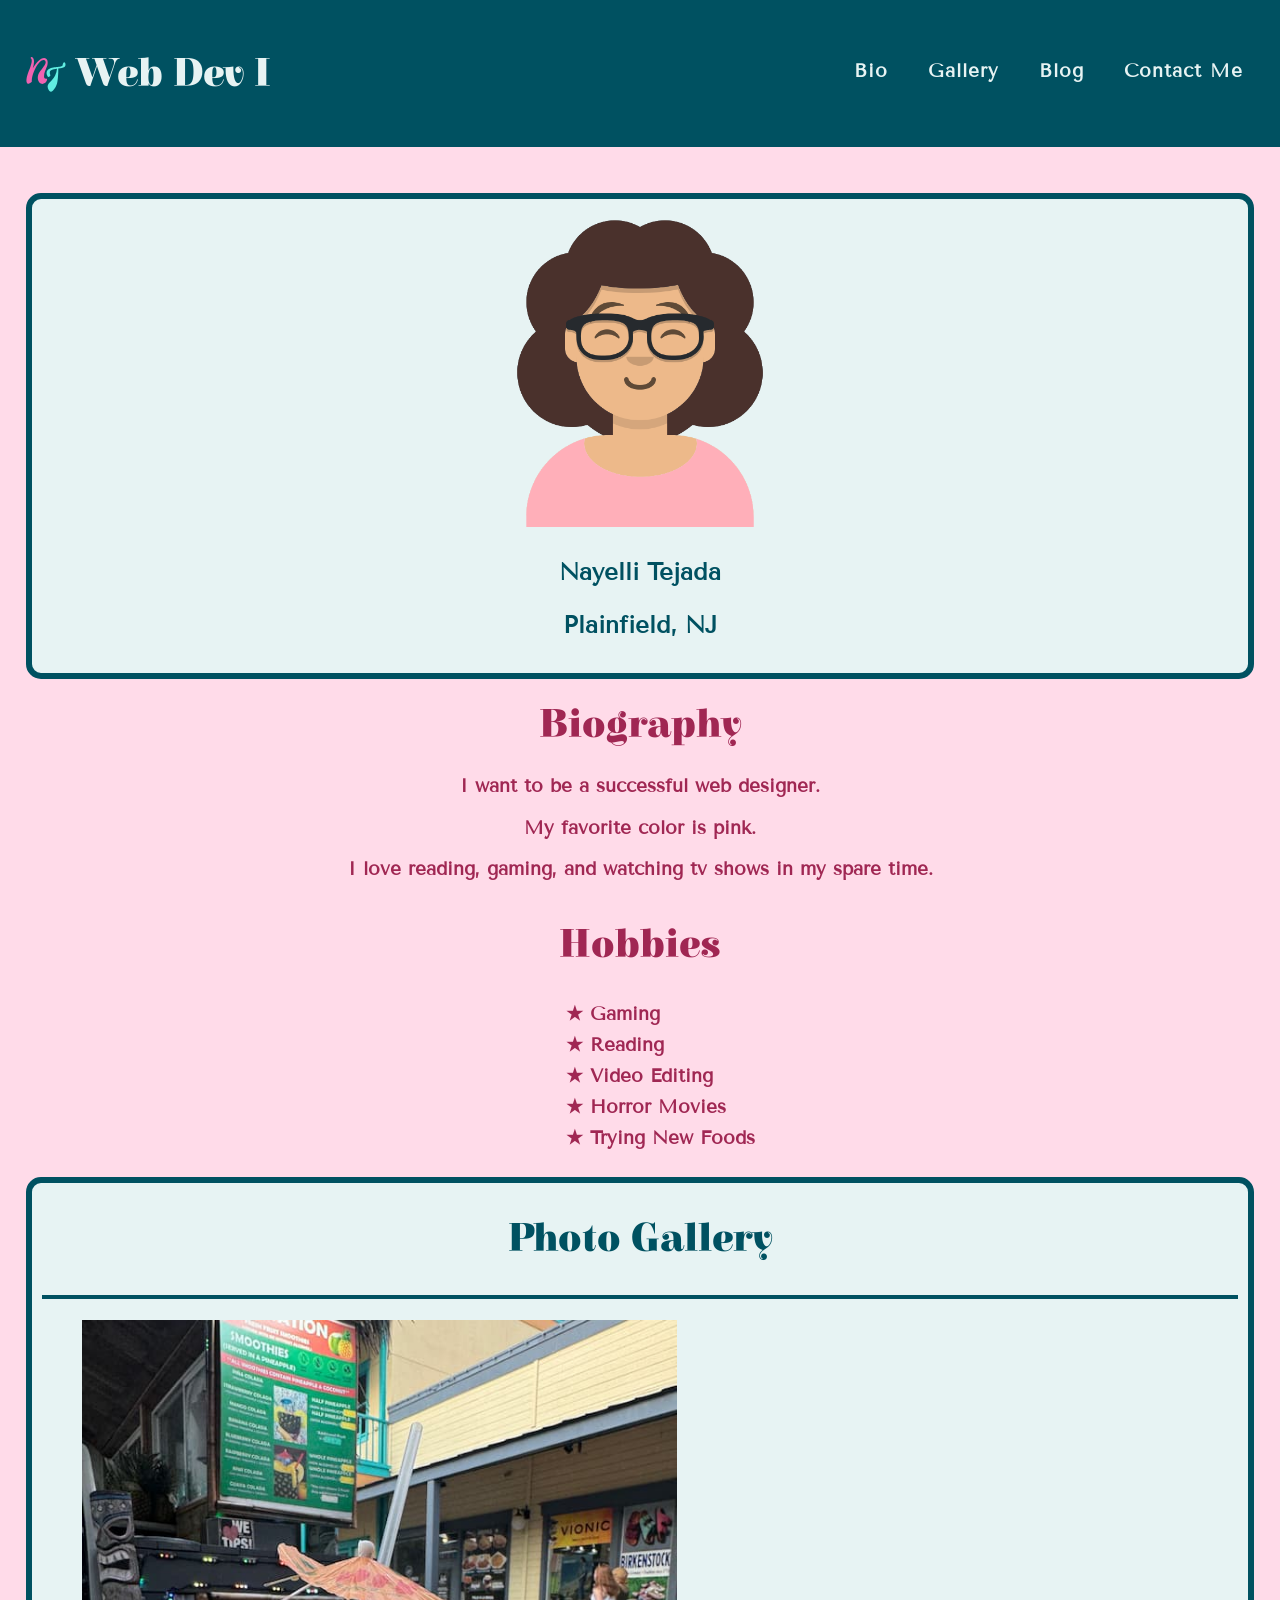
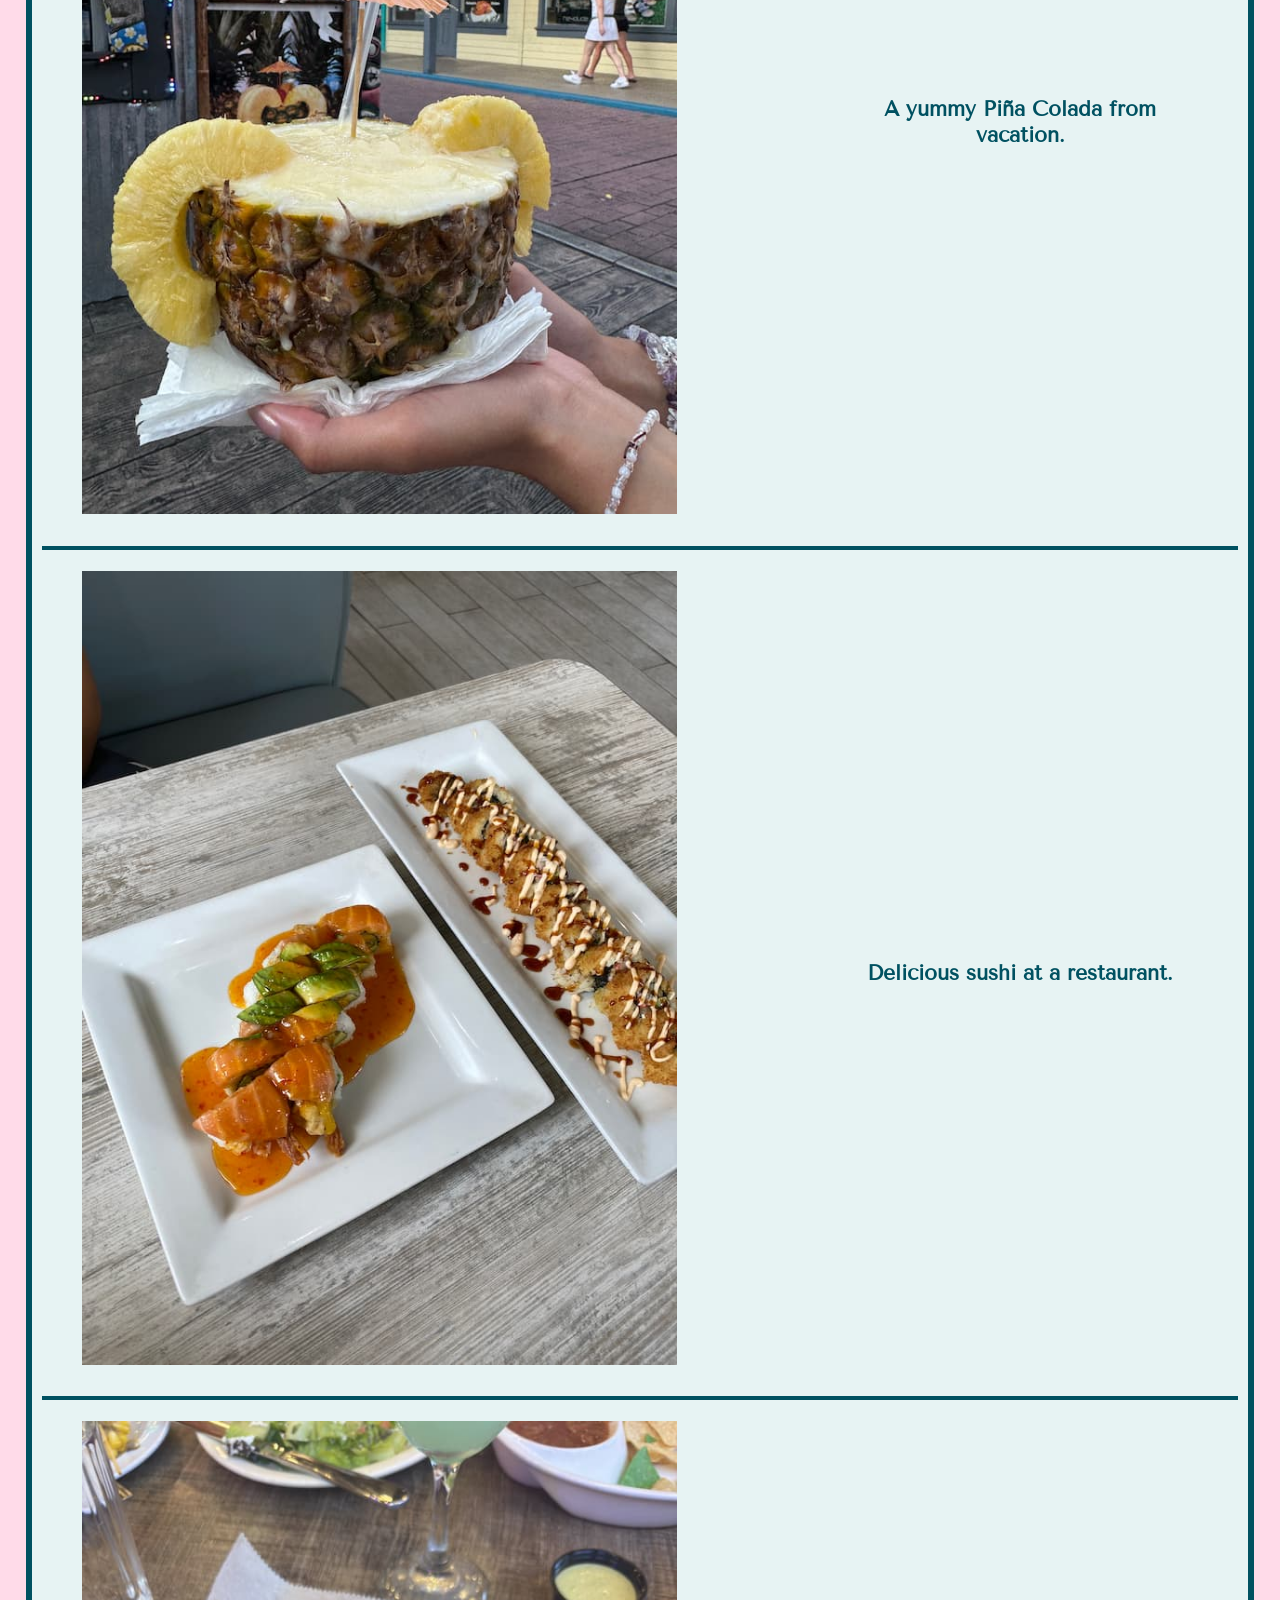
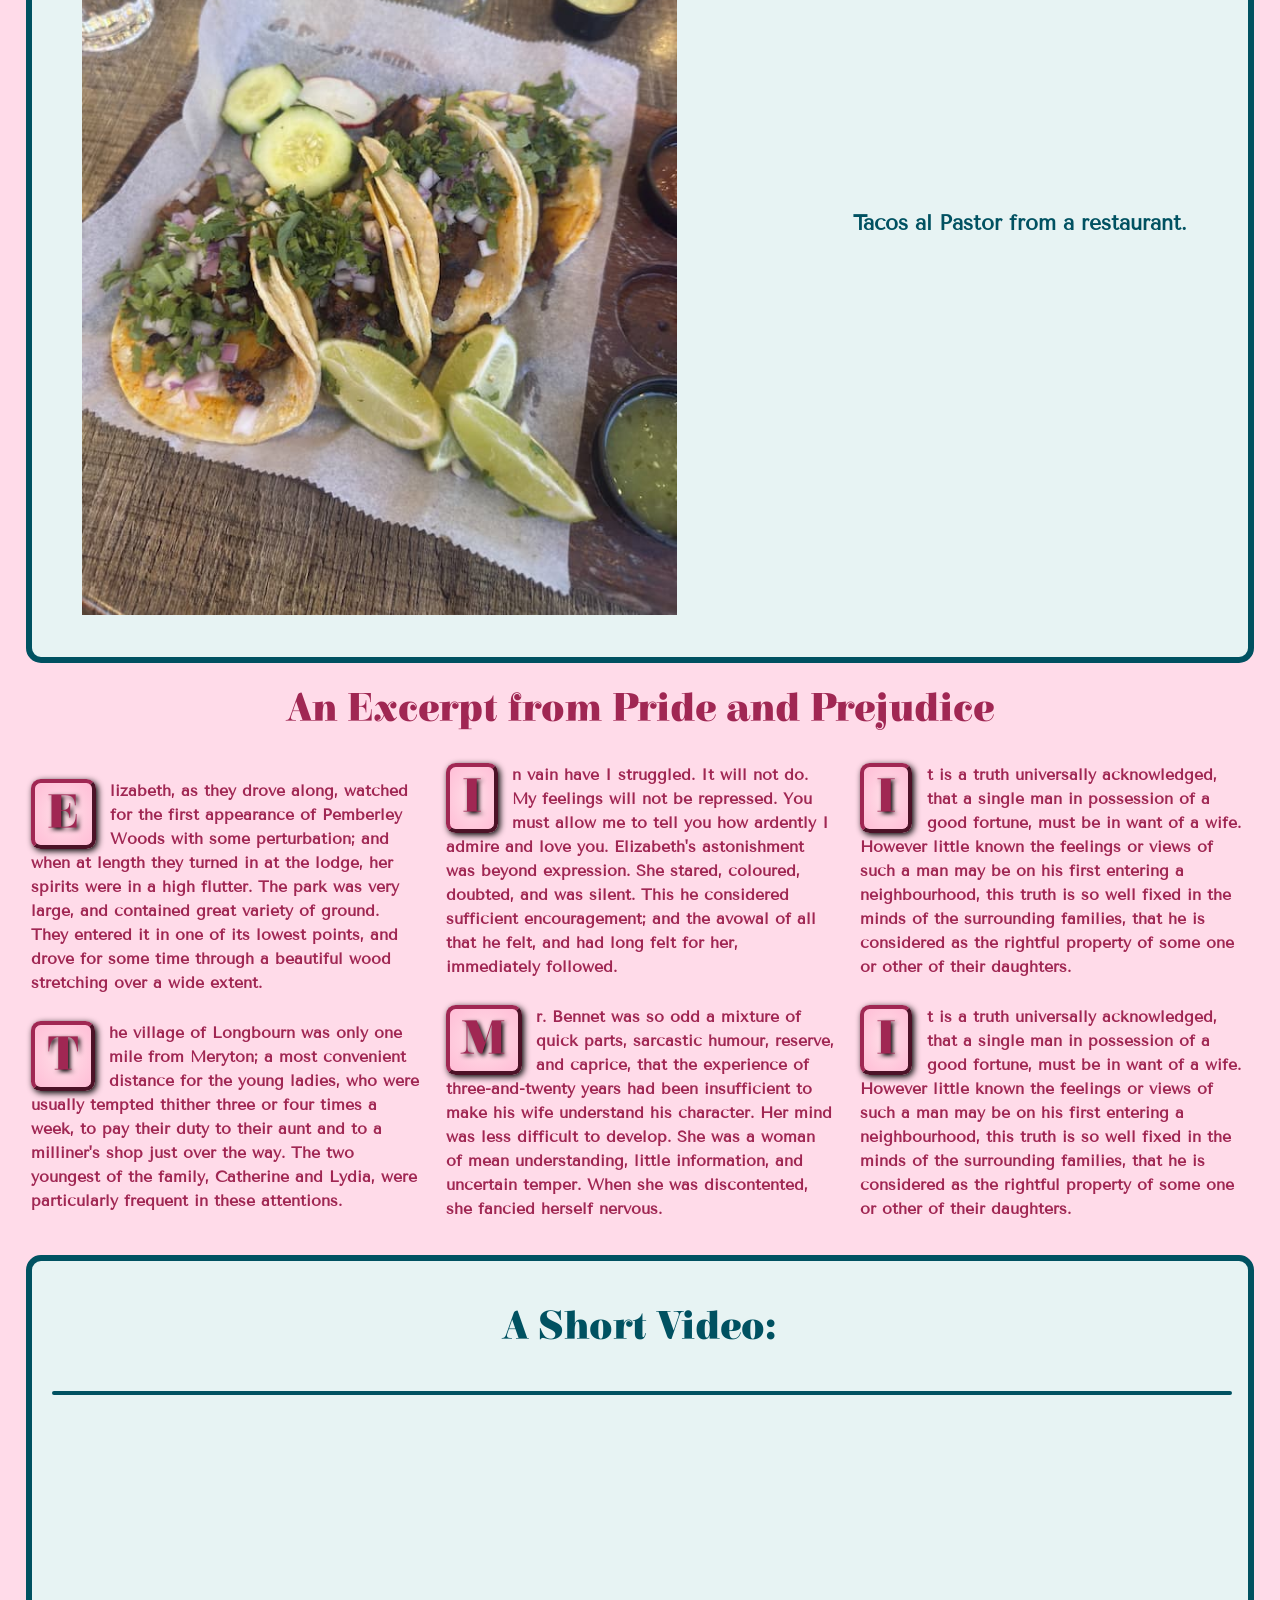
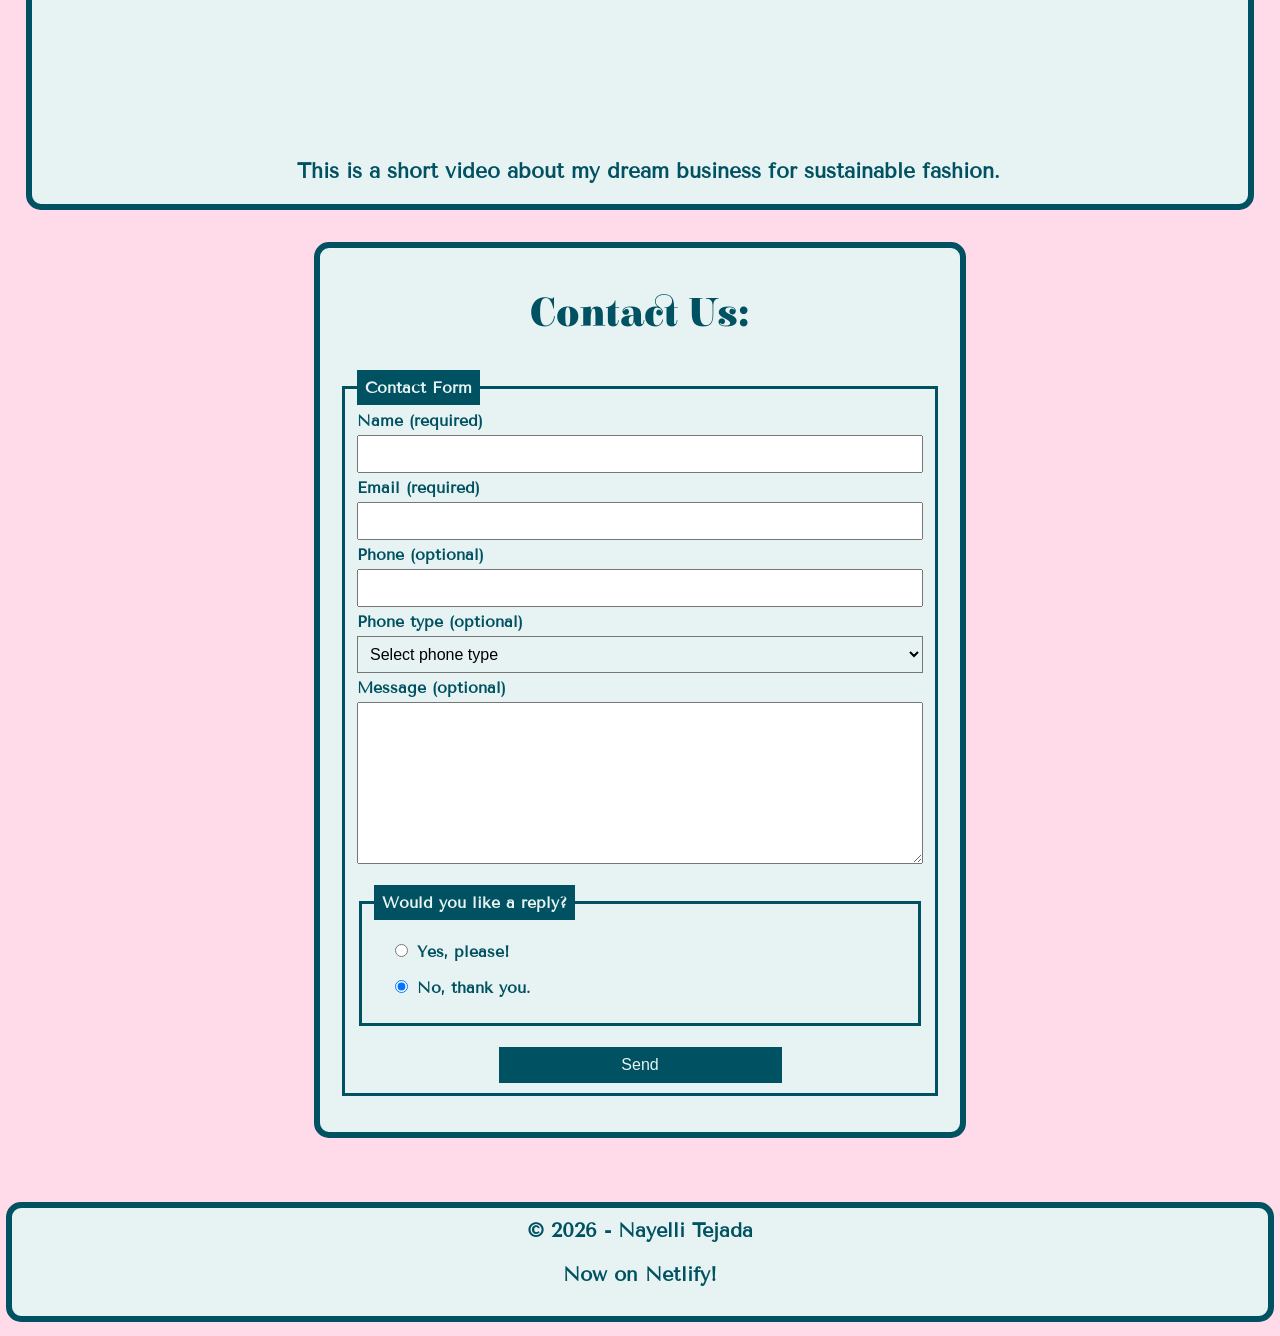
==== commit 54aa4609: "added read me [skip Netlify]" ====
--- a/index.html
+++ b/index.html
@@ -85,7 +85,7 @@
 
             <section id="gallery">
 
-                <h2>Photo Gallery</h2>
+                <h3>Photo Gallery</h3>
 
                 <hr>
 
@@ -193,7 +193,7 @@
 
             <section id="video">
 
-                <h2>A Short Video:</h2>
+                <h3>A Short Video:</h3>
 
                 <hr>
 
@@ -211,7 +211,7 @@
             </section>
 
             <section id="contact">
-                <h2>Contact Us:</h2>
+                <h3>Contact Us:</h3>
 
                 <form id="contactform" name="contactform" method="post"
                     data-netlify="true">
--- a/css/style.css
+++ b/css/style.css
@@ -1,19 +1,31 @@
 body{
-    font-family: "Tenor Sans", sans-serif;
-    background-color: #F5F9FF;
-    color: #1F2937;
-}
-
-h1, h2, h3, h4, h5, h6 {
-    font-family: "Elsie", serif;
-    font-size: 40pt;
-    text-align: center;
-    color: #003380;
+    font-family: "Tenor Sans", sans-serif ;
+    font-weight: bold;
+    background-color: #FFDBE9;
+    color: #A02753;
+}
+
+h1, h4, h5, h6 {
+    font-family: "Elsie", serif;
+    font-size:60pt;
+    text-align: center;
+    color: #A02753;
 }
 h2{
-   font-size: 2rem;
-   margin-top: 30px;
-   line-height: 2rem ;
+    font-family: "Elsie", serif;
+    text-align: center;
+    font-size: 2.5rem;
+    margin-top: 30px;
+    line-height: 2rem ;
+}
+
+h3 {
+    font-family: "Elsie", serif;
+    text-align: center;
+    font-size: 2.5rem;
+    margin-top: 30px;
+    line-height: 2rem;
+    color: #005161;
 }
 
 header{
@@ -22,17 +34,18 @@
 
 #hero, footer {
     text-align: center;
-    background-color: #FFE4EE;
-    color: #003380;
+    background-color: #E7F3F3;
+    color: #005161;
     font-size: 18pt;
     font-weight: bold;
-    border: #003380 6px solid;
+    border: #005161 6px solid;
     padding: 10px;
     border-radius: 15px;
 }
 
 footer{
     font-size: 15pt;
+    margin: 6px;
 }
 
 #hero img{
@@ -42,7 +55,7 @@
 #bio{
     text-align: center;
     font-size: 14pt;
-    color: #1F2937;
+    color: #A02753;
 }
 
 /* Hobbies */
@@ -68,7 +81,7 @@
 
 li::before {
     content: "★ ";
-    color: #003380;
+    color: #A02753;
 }
 
 }
@@ -76,17 +89,18 @@
 /* Gallery */
 
 #gallery {
-    background-color: #FFE4EE;
-    border: #003380 6px solid;
+    background-color: #E7F3F3;
+    border: #005161 6px solid;
     border-radius: 15px;
     margin-bottom: 20px;
-    font-size: 14pt;
+    font-size: 16pt;
     font-weight: bold;
     padding: 10px;
+    color:#005161;
 }
 
 hr{
-    border: #003380 2px solid ;
+    border: #005161 2px solid ;
 }
 
 
@@ -118,20 +132,20 @@
 /* Dropcaps */
 
 #lit div p:first-letter{
-    color: #003380;
+    color: #A02753;
     float: left;
     font-size: 3em;
     font-weight: bold ;
     margin-right: .3em;
     line-height: .65;
     padding: .25em;
-    border: 4px outset #235483;
+    border: 4px outset #A02753;
     border-radius: 0.2em;
     font-family: "Elsie", serif;
     line-height: .8;
-    text-shadow: 2px 2px 4px rgba(0,0,0,0.25);
-    box-shadow: 2px 2px 6px rgba(0,0,0,0.25);
-    background-image: radial-gradient(#fff,#d3e0ef);
+    text-shadow: 2px 2px 4px black;
+    box-shadow: 2px 2px 6px black;
+    background-image: radial-gradient(#FFE0E8,#FFBDD6);
 
 }
 
@@ -141,14 +155,15 @@
     align-items: center;
     text-align: center;
     padding: 20px;
-    background-color: #FFE4EE;
-    border: #003380 6px solid;
+    background-color: #E7F3F3;
+    border: #005161 6px solid;
     border-radius: 15px;
     margin-bottom: 20px;
+    color: #005161;
 }
 
 #video hr {
-    border: #003380 2px solid;
+    border: #005161 2px solid;
     border-radius: 15px;
     width: 100%;
     display: block;
@@ -170,18 +185,23 @@
 #contact {
     padding: 20px;
     max-width: 600px;
-    margin: 2rem auto
+    margin: 2rem auto;
+    background-color: #E7F3F3;
+    border: #005161 6px solid;
+    border-radius: 15px;
+    color: #005161;
+
 }
 
 fieldset {
-    border: 3px solid #003380;
+    border: 3px solid #005161;
     margin-top: 1em;
     margin-bottom: 1em;
 }
 
 legend {
-    background-color: #003380;
-    color:#F5F9FF;
+    background-color: #005161;
+    color:#E7F3F3;
     padding: .5rem;
 
 }
@@ -201,12 +221,12 @@
 }
 
 #phonetype {
-    background-color: #fff;
+    background-color: #E7F3F3;
 }
 #contact button {
-    background-color: #003380;
-    color: #F5F9FF;
-    border: 1px solid #1F2937;
+    background-color: #005161;
+    color: #E7F3F3;
+    border: 1px solid #005161;
     max-width: 400px;
     width: 50%;
     justify-self: center;
@@ -252,7 +272,7 @@
         display: none
     }
 
-    #gallery h2 {
+    #gallery h3 {
         grid-column: 1/-1;
     }
 
--- a/css/nav.css
+++ b/css/nav.css
@@ -24,8 +24,8 @@
 /* navbar */
 
 .navbar {
-    background-color: #1F2937 ;
-    color: #F5F9FF;
+    background-color: #005161 ;
+    color: #E7F3F3;
     display: flex;
     flex-direction: column;
     font-size: 13pt;
@@ -48,7 +48,7 @@
 
 .logo h1 {
     font-size: 30pt;
-    color: #F5F9FF;
+    color: #E7F3F3;
 }
 
 /* navigation list */
@@ -66,8 +66,8 @@
 */
 
 .navbar-links a {
-    color:#F5F9FF;
-    background-attachment: #FFE4EE ;
+    color:#E7F3F3;
+    background-attachment: #E7F3F3 ;
     font-size: 14pt;
     padding: 1rem 1.25rem;
     letter-spacing: 1px;
@@ -78,8 +78,8 @@
 
 .navbar-links a:hover,
 .navbar-links a:focus {
-    color:#1F2937;
-    background-color: #F5F9FF;
+    color:#005161;
+    background-color: #E7F3F3;
     border-radius: 10px;
     outline: none;
 
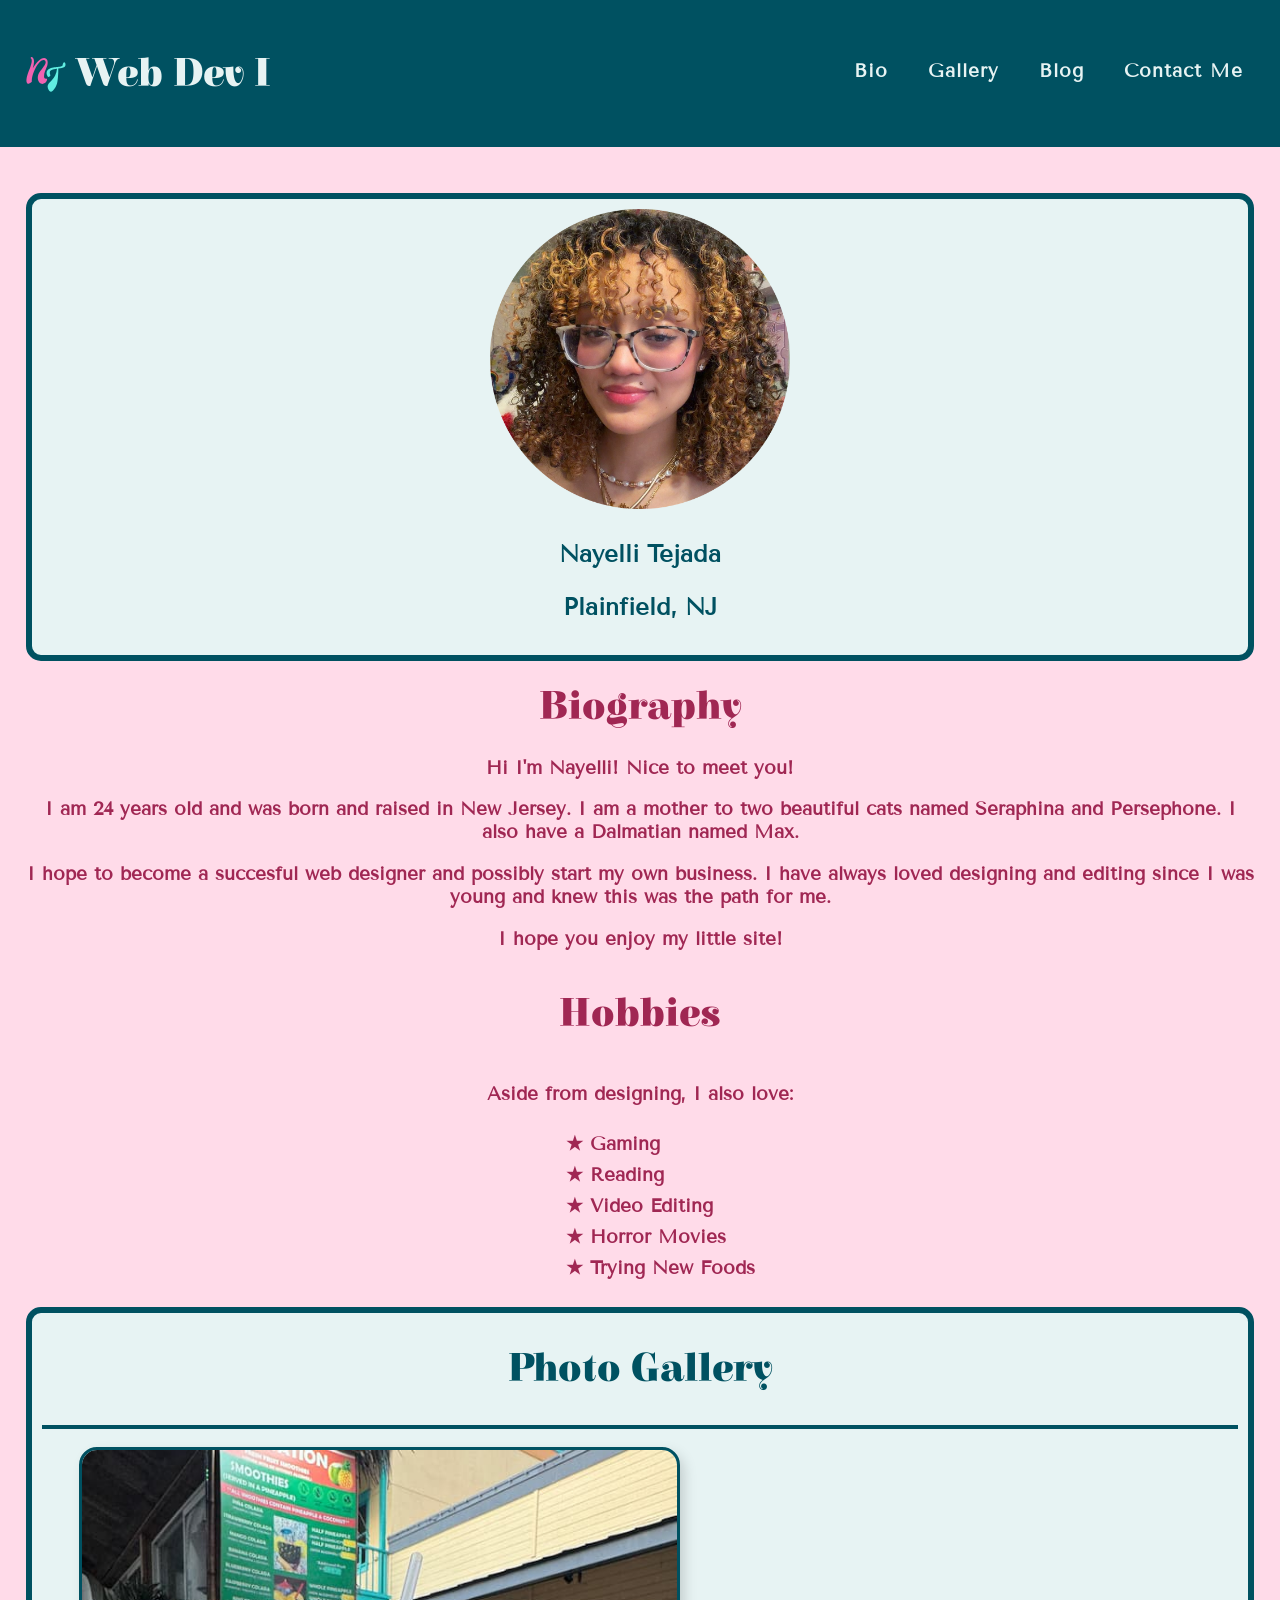
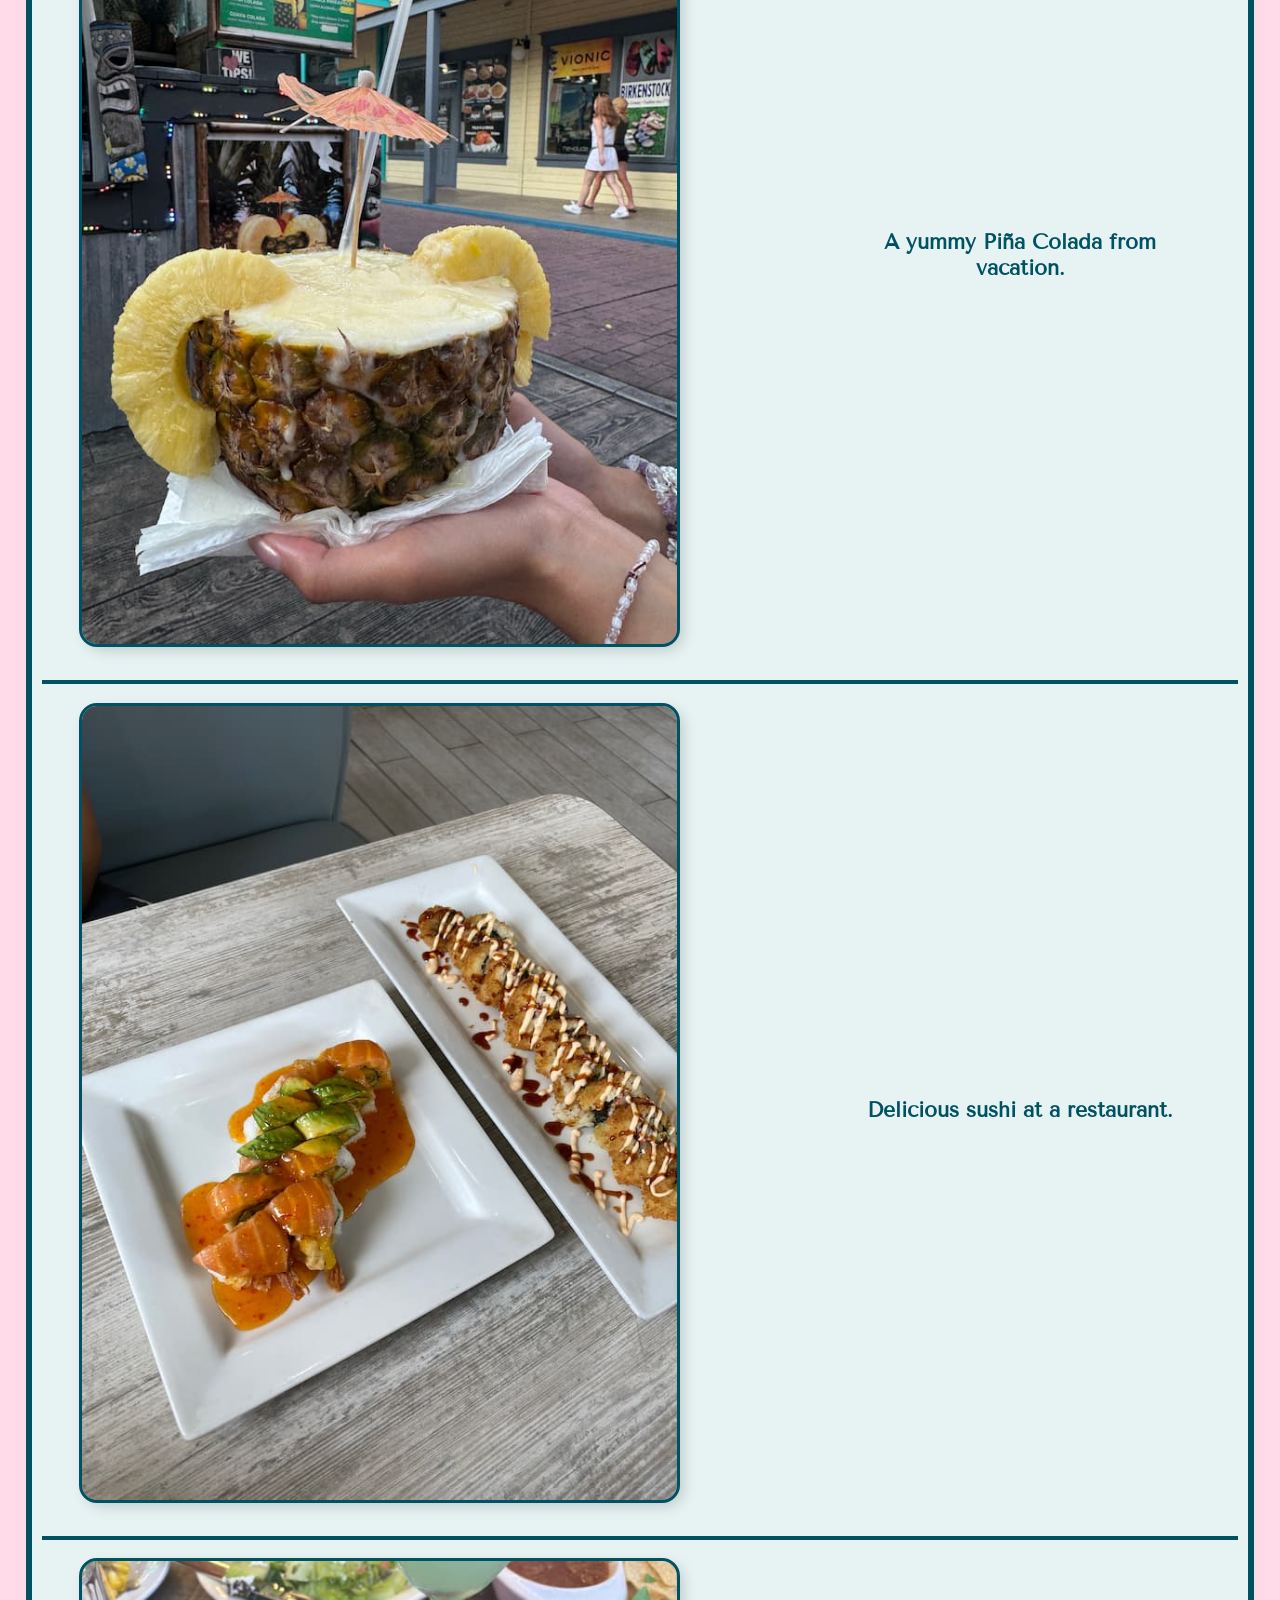
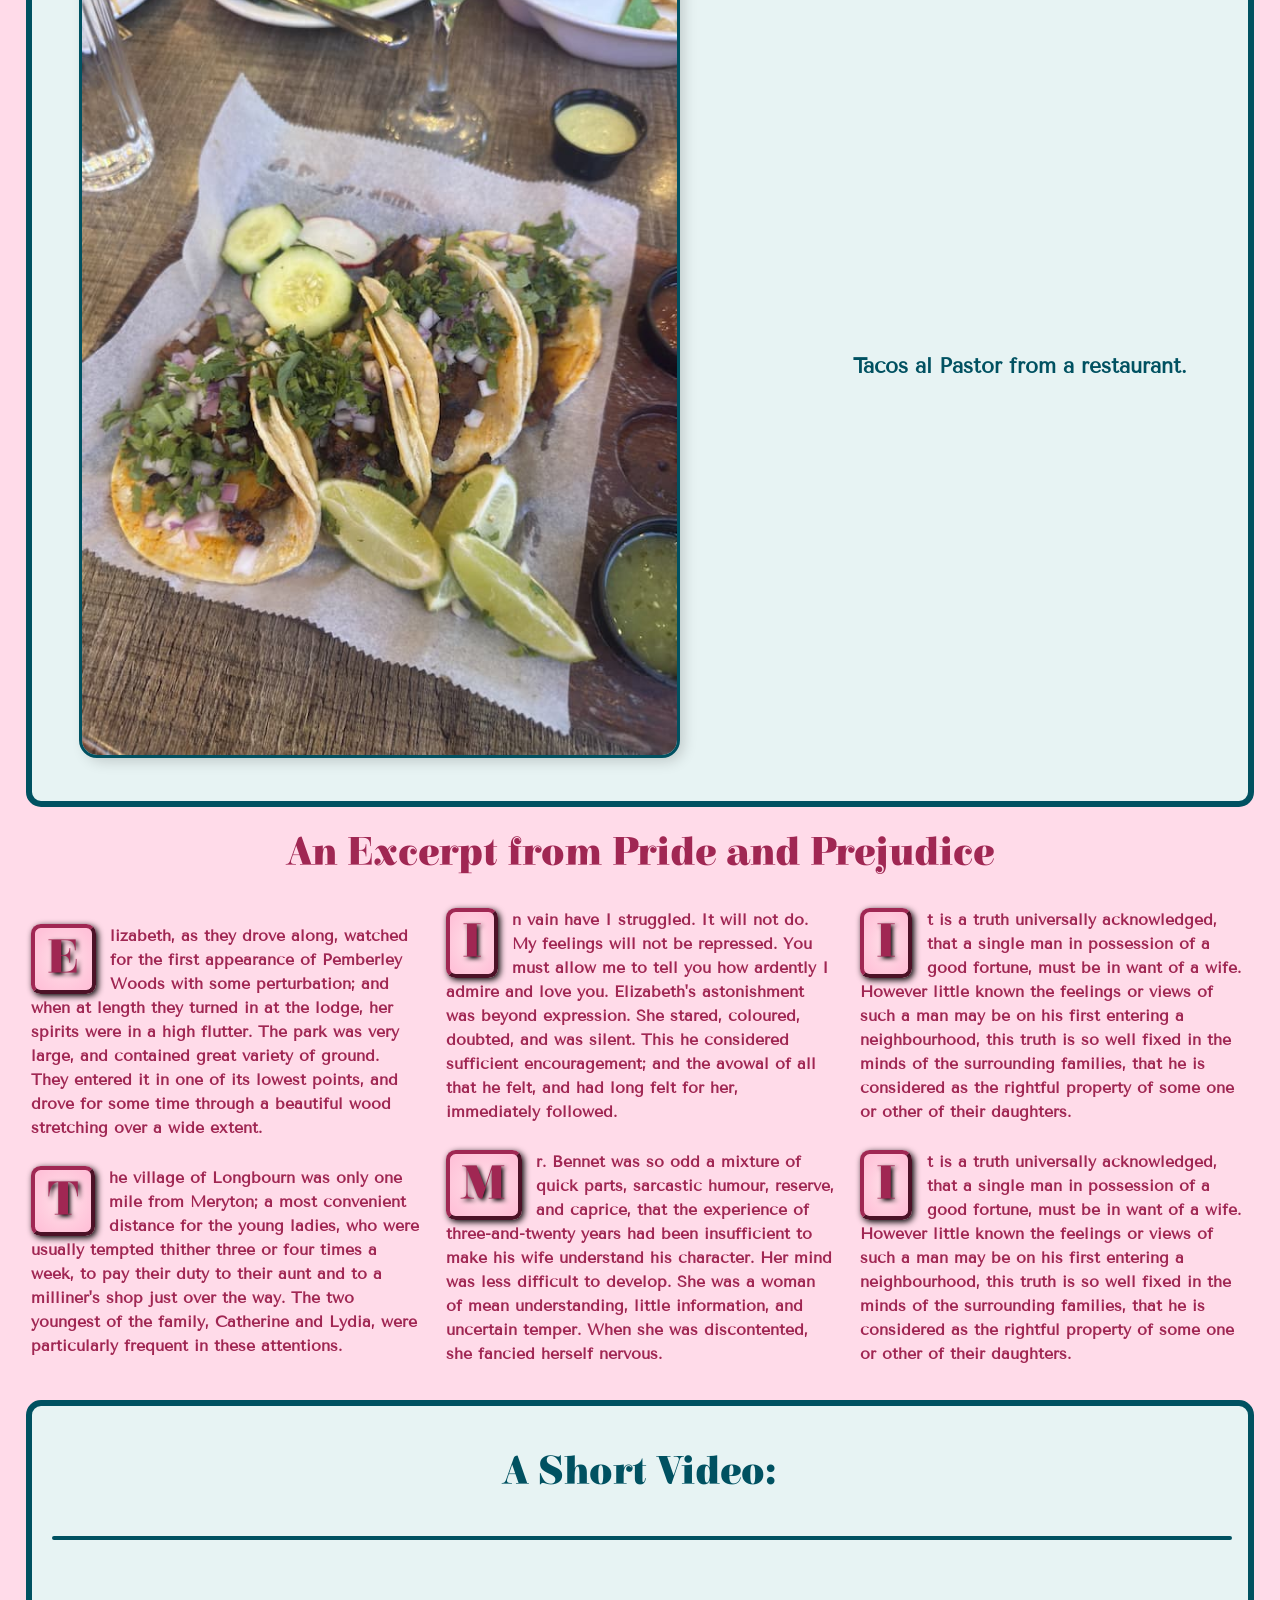
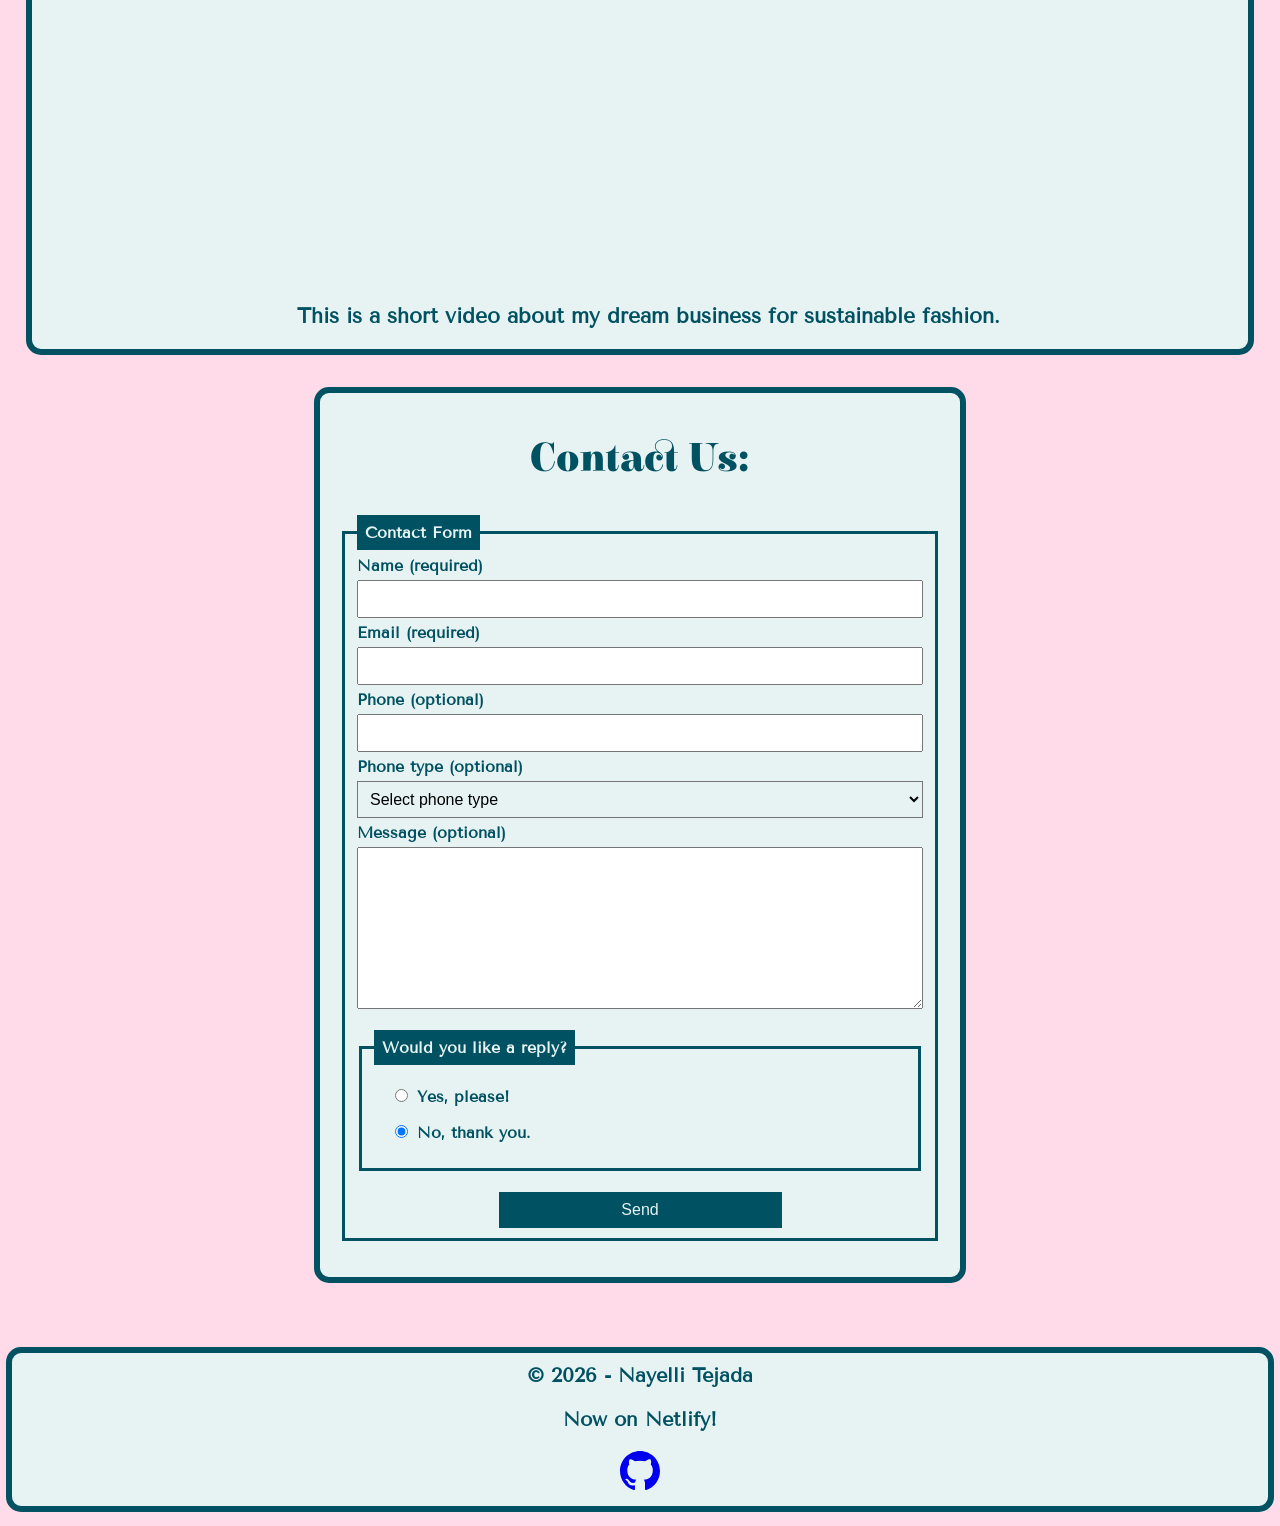
==== commit c60583da: "final touches" ====
--- a/index.html
+++ b/index.html
@@ -46,7 +46,7 @@
 
         <main>
             <section id="hero">
-                <img src="img/avataaars.png" alt="Avatar picture of me">
+                <img src="img/me.png" alt="picture of me">
 
                 <div>
                     <p>Nayelli Tejada</p>
@@ -59,10 +59,21 @@
                 <h2>Biography</h2>
 
                 <div>
-                    <p>I want to be a successful web designer.</p>
-                    <p>My favorite color is pink.</p>
-                    <p>I love reading, gaming, and watching tv shows in my
-                        spare time.</p>
+                    <p>Hi I'm Nayelli! Nice to meet you!</p>
+                    <P>I am 24 years old and was born and raised in New Jersey.
+                        I am a mother to two beautiful cats named Seraphina and
+                        Persephone. I also have a Dalmatian named Max.
+
+                    <p>
+                        I hope to
+                        become a succesful web designer
+                        and possibly
+                        start my own business. I have always loved designing and
+                        editing since I was young and knew this was the path for
+                        me. </p>
+                    <p></p>
+                    <p>I hope you enjoy my little site!</p>
+
 
                 </div>
 
@@ -71,6 +82,8 @@
             <section id="hobbies">
 
                 <h2>Hobbies</h2>
+
+                <p>Aside from designing, I also love:</p>
 
                 <ul>
                     <li>Gaming</li>
@@ -295,6 +308,17 @@
         <footer>
             © 2026 - Nayelli Tejada
             <p>Now on Netlify!</p>
+            <a href="https://github.com/RVCC-IDMX/about-me-nayellit01" class="
+                github" target="_blank">
+
+                <svg xmlns=" http://www.w3.org/2000/svg" width="40" height="40"
+                    fill="currentColor" class="bi bi-github"
+                    viewBox="0 0 16 16">
+                    <path
+                        d="M8 0C3.58 0 0 3.58 0 8c0 3.54 2.29 6.53 5.47 7.59.4.07.55-.17.55-.38 0-.19-.01-.82-.01-1.49-2.01.37-2.53-.49-2.69-.94-.09-.23-.48-.94-.82-1.13-.28-.15-.68-.52-.01-.53.63-.01 1.08.58 1.23.82.72 1.21 1.87.87 2.33.66.07-.52.28-.87.51-1.07-1.78-.2-3.64-.89-3.64-3.95 0-.87.31-1.59.82-2.15-.08-.2-.36-1.02.08-2.12 0 0 .67-.21 2.2.82.64-.18 1.32-.27 2-.27s1.36.09 2 .27c1.53-1.04 2.2-.82 2.2-.82.44 1.1.16 1.92.08 2.12.51.56.82 1.27.82 2.15 0 3.07-1.87 3.75-3.65 3.95.29.25.54.73.54 1.48 0 1.07-.01 1.93-.01 2.2 0 .21.15.46.55.38A8.01 8.01 0 0 0 16 8c0-4.42-3.58-8-8-8" />
+                </svg>
+
+            </a>
         </footer>
 
     </body>
--- a/css/style.css
+++ b/css/style.css
@@ -42,10 +42,20 @@
     padding: 10px;
     border-radius: 15px;
 }
+/* Footer */
 
 footer{
     font-size: 15pt;
     margin: 6px;
+}
+
+.github {
+    fill: #005161;
+    max-width: 100%;
+}
+
+.github:visited {
+    color: #005161;
 }
 
 #hero img{
@@ -67,11 +77,15 @@
 }
 
 #hobbies{
+
+    font-size: 14pt;
+
+
 ul {
-     list-style: none;
-     margin: auto;
-     padding-bottom: 20px;
-     align-content: center;
+    list-style: none;
+    margin: auto;
+    padding-bottom: 20px;
+    align-content: center;
 }
 
 li{
@@ -97,6 +111,7 @@
     font-weight: bold;
     padding: 10px;
     color:#005161;
+    text-align: center;
 }
 
 hr{
@@ -106,14 +121,23 @@
 
 #gallery img {
     max-width: 80%;
-    margin-bottom: 10px;
-
+    margin-bottom: 15px;
+    position: relative;
+    box-shadow: 5px 5px 15px rgba(0, 0, 0, 0.2);
+    transition: transform 0.3s ease, box-shadow 0.3s ease;
+    outline: #005161 3px solid;
+    border-radius: 15px ;
 }
 
 #gallery figure {
     text-align: center;
 
 }
+
+#gallery img:hover {
+    transform: scale(1.1) translateY(-10px);
+}
+
 
 /* Literature */
 
@@ -276,6 +300,11 @@
         grid-column: 1/-1;
     }
 
+    #gallery p {
+        grid-column: 1/-1;
+        text-align: center;
+    }
+
     figure {
         display: block;
     }
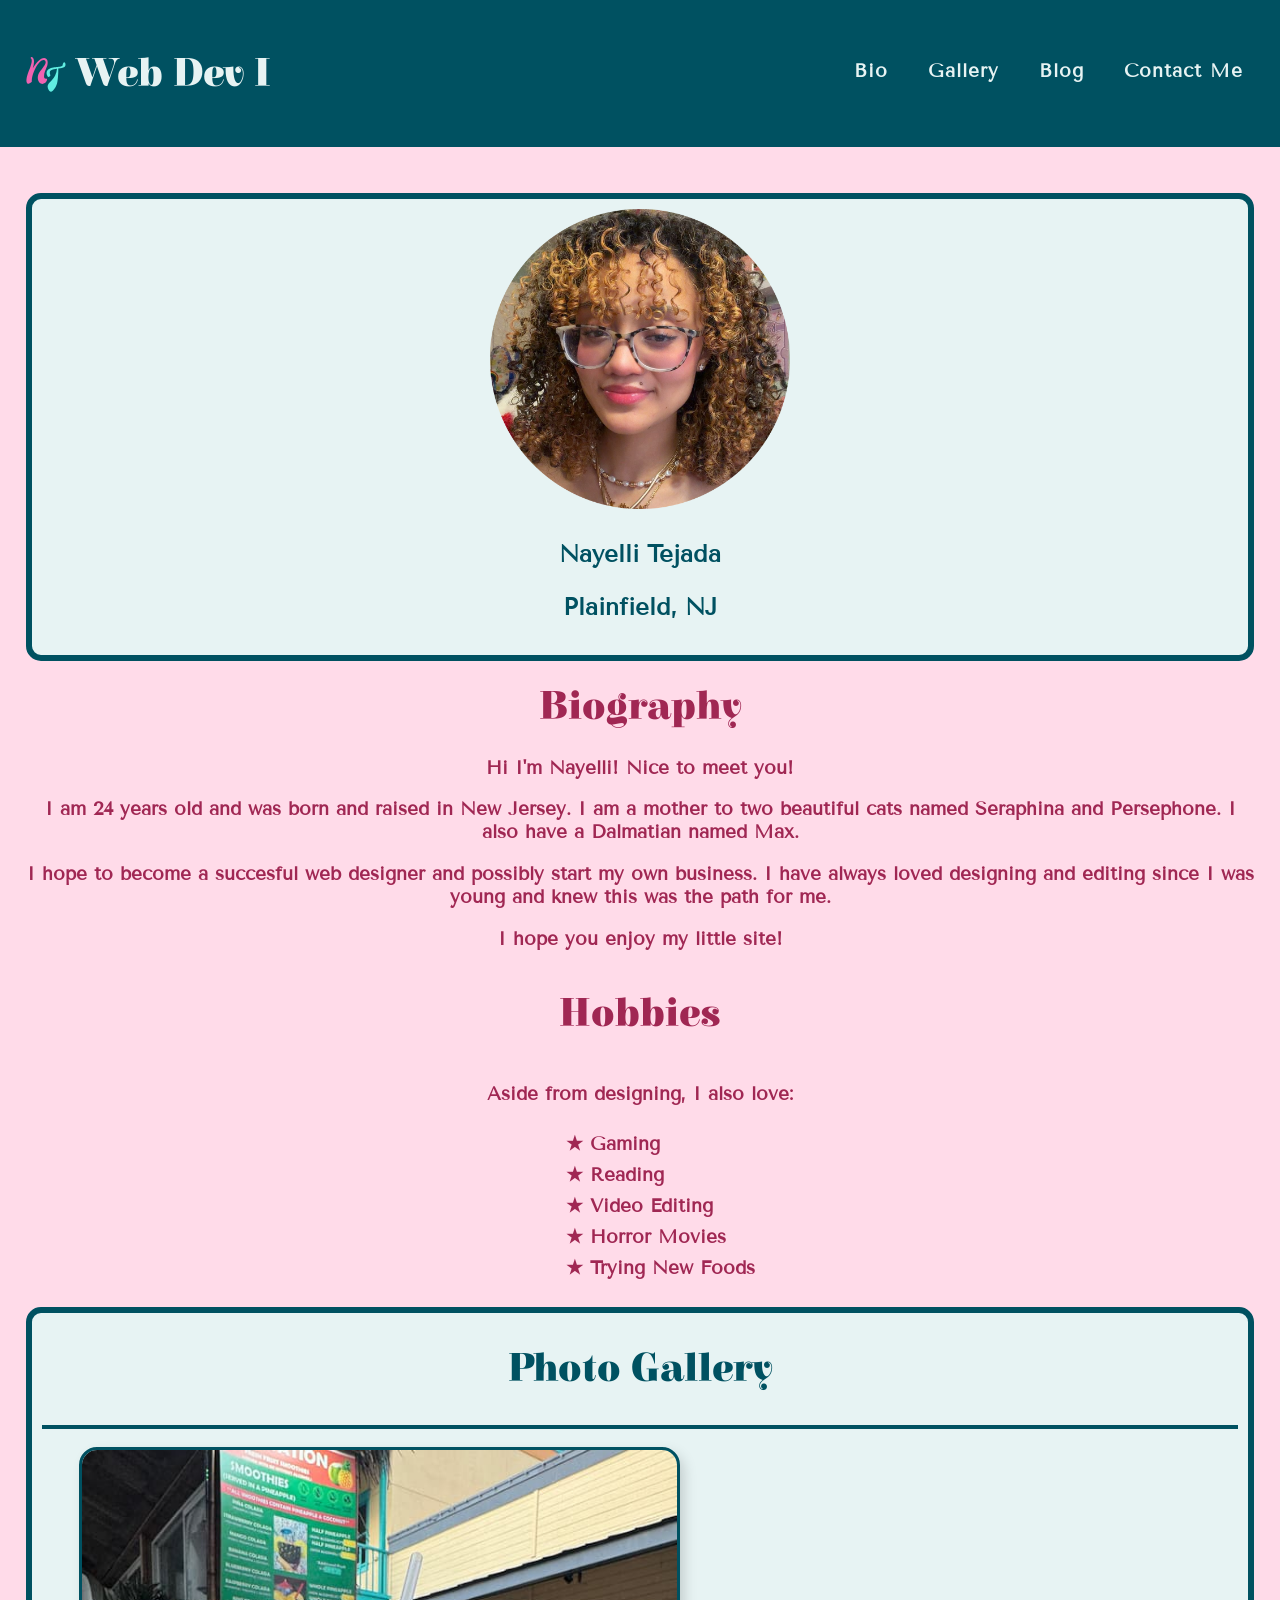
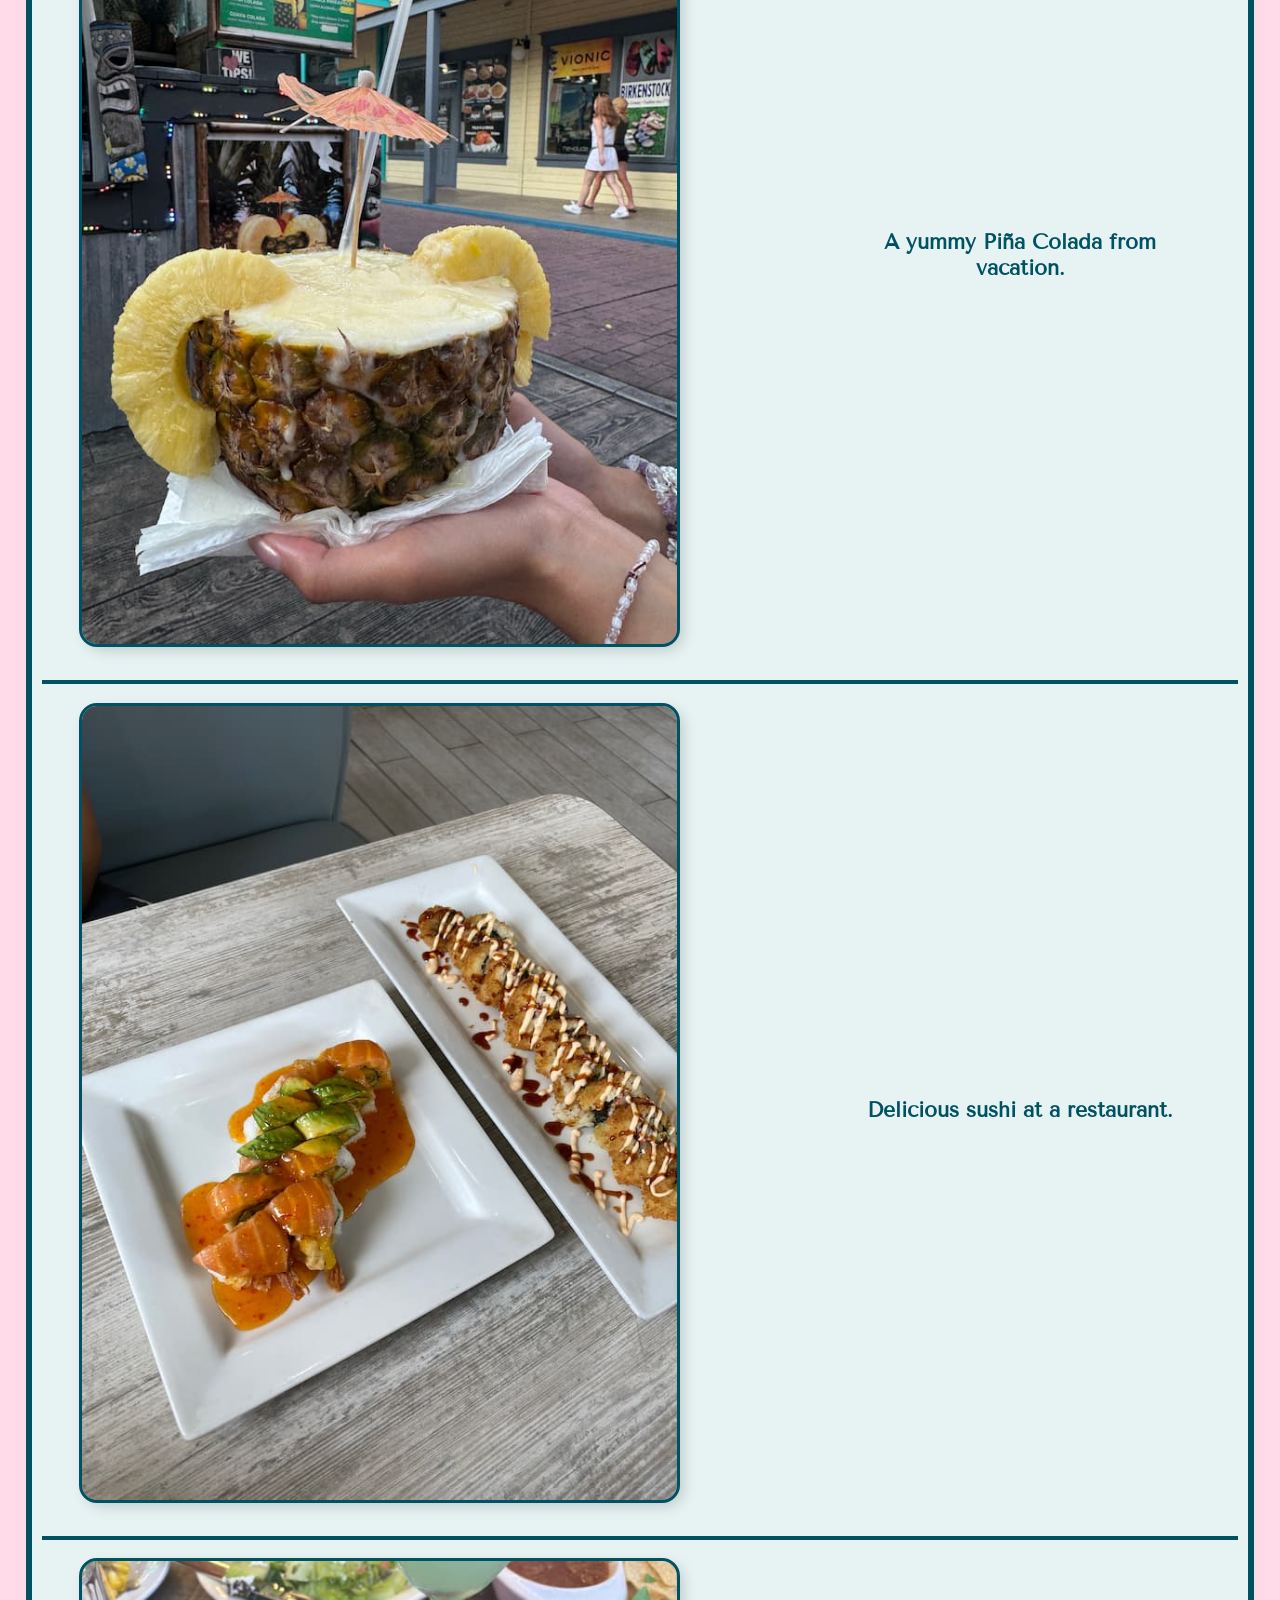
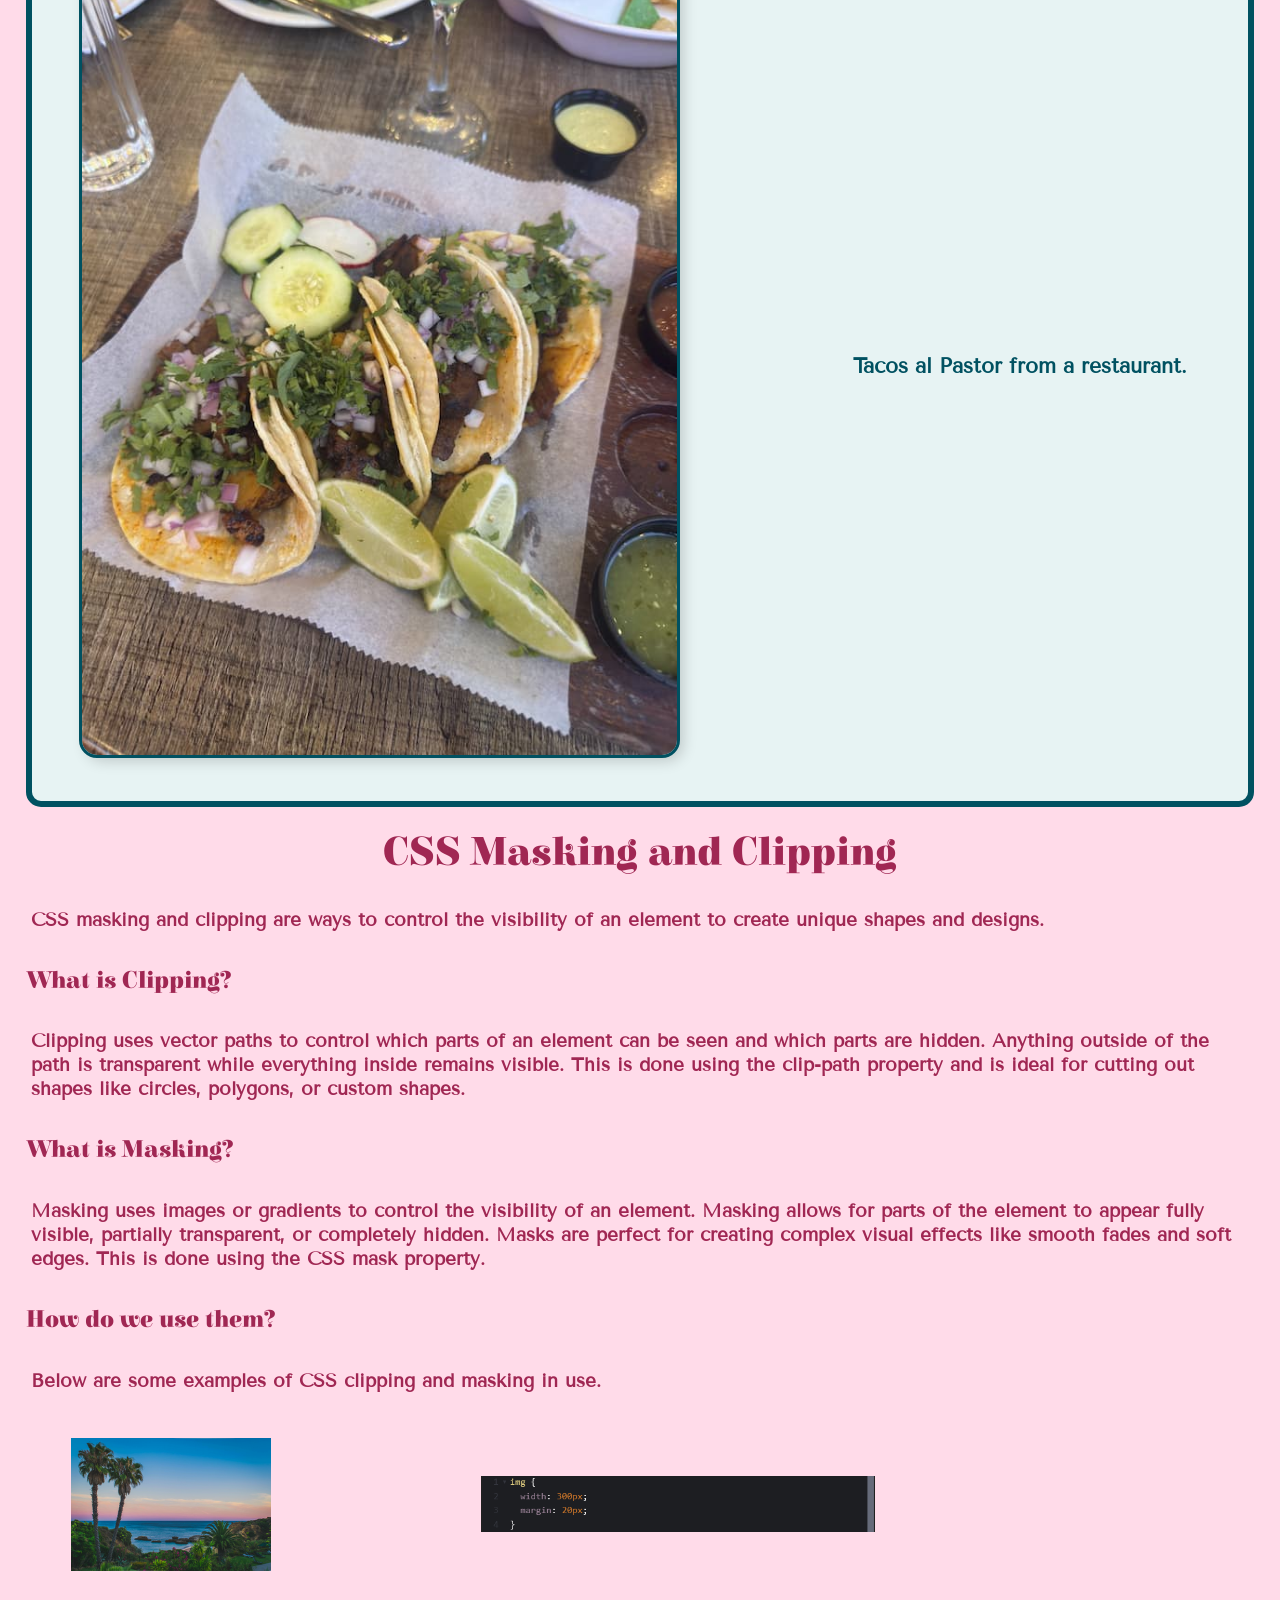
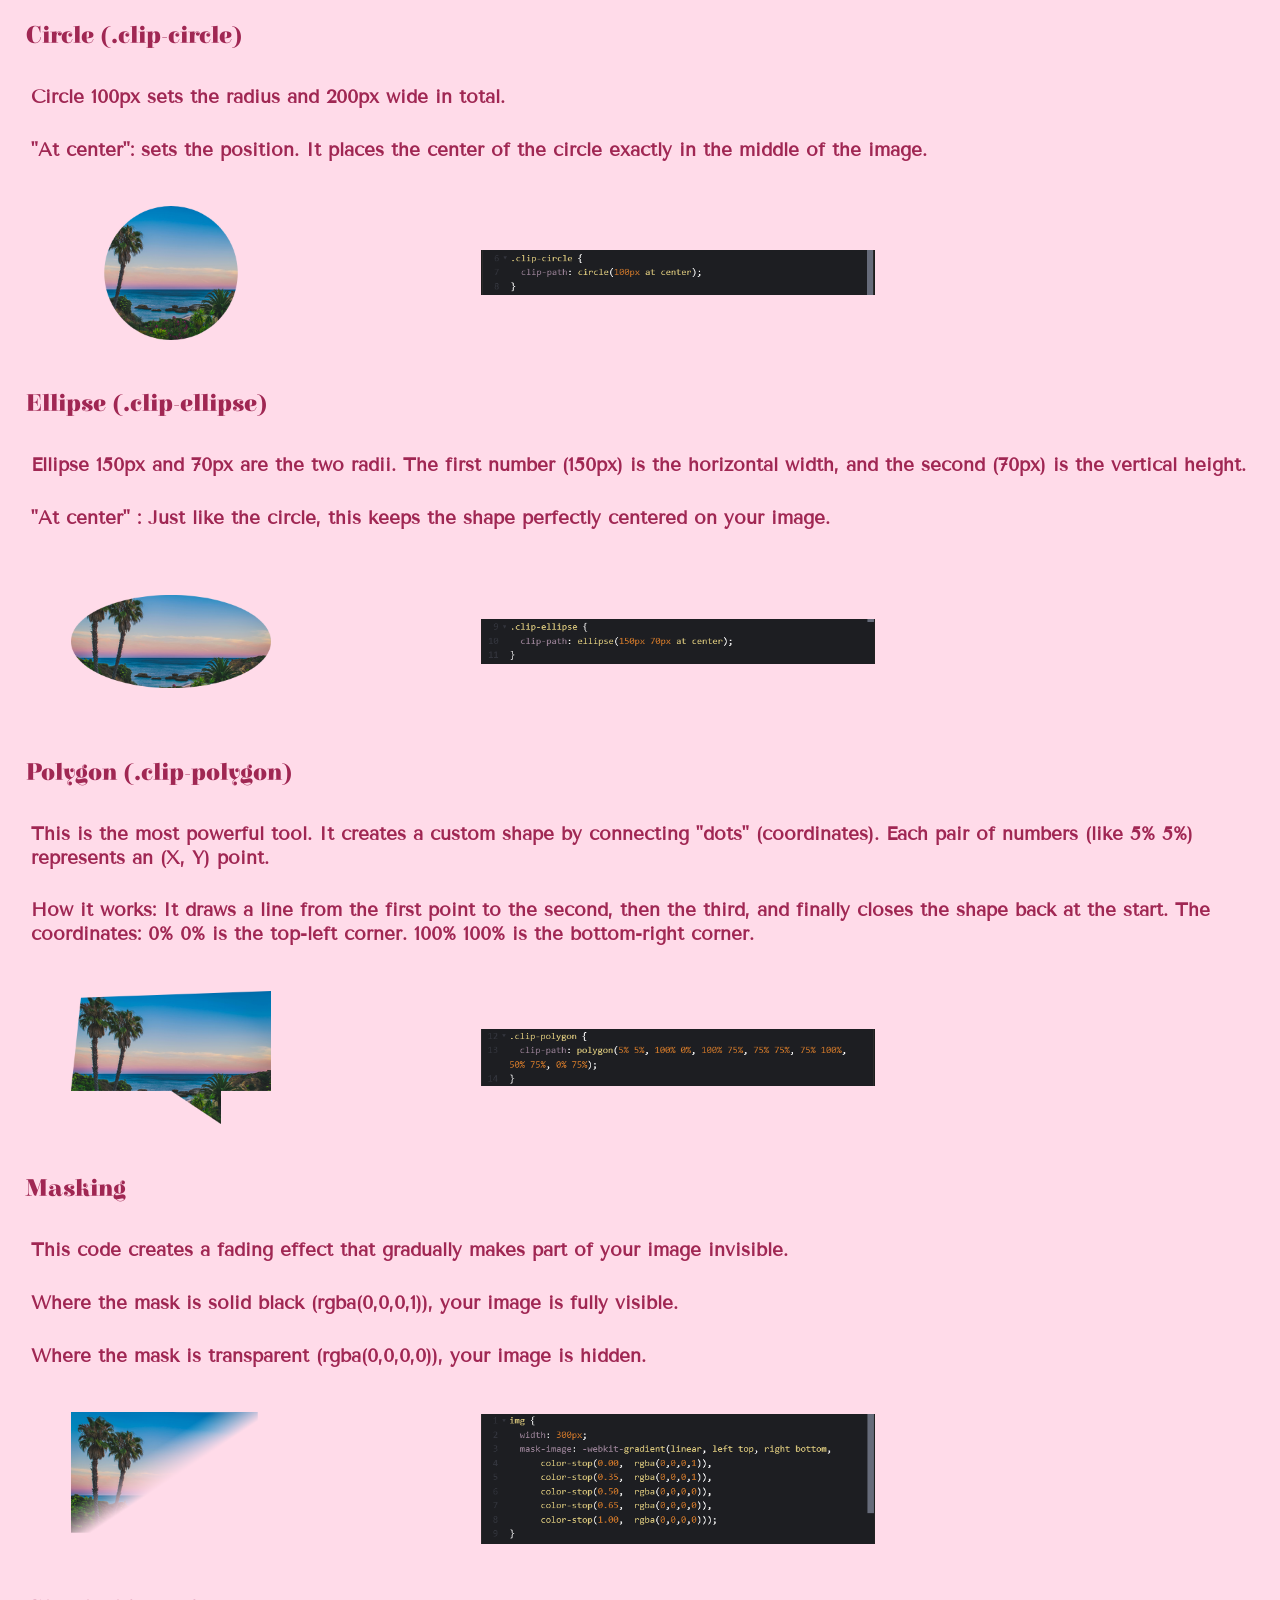
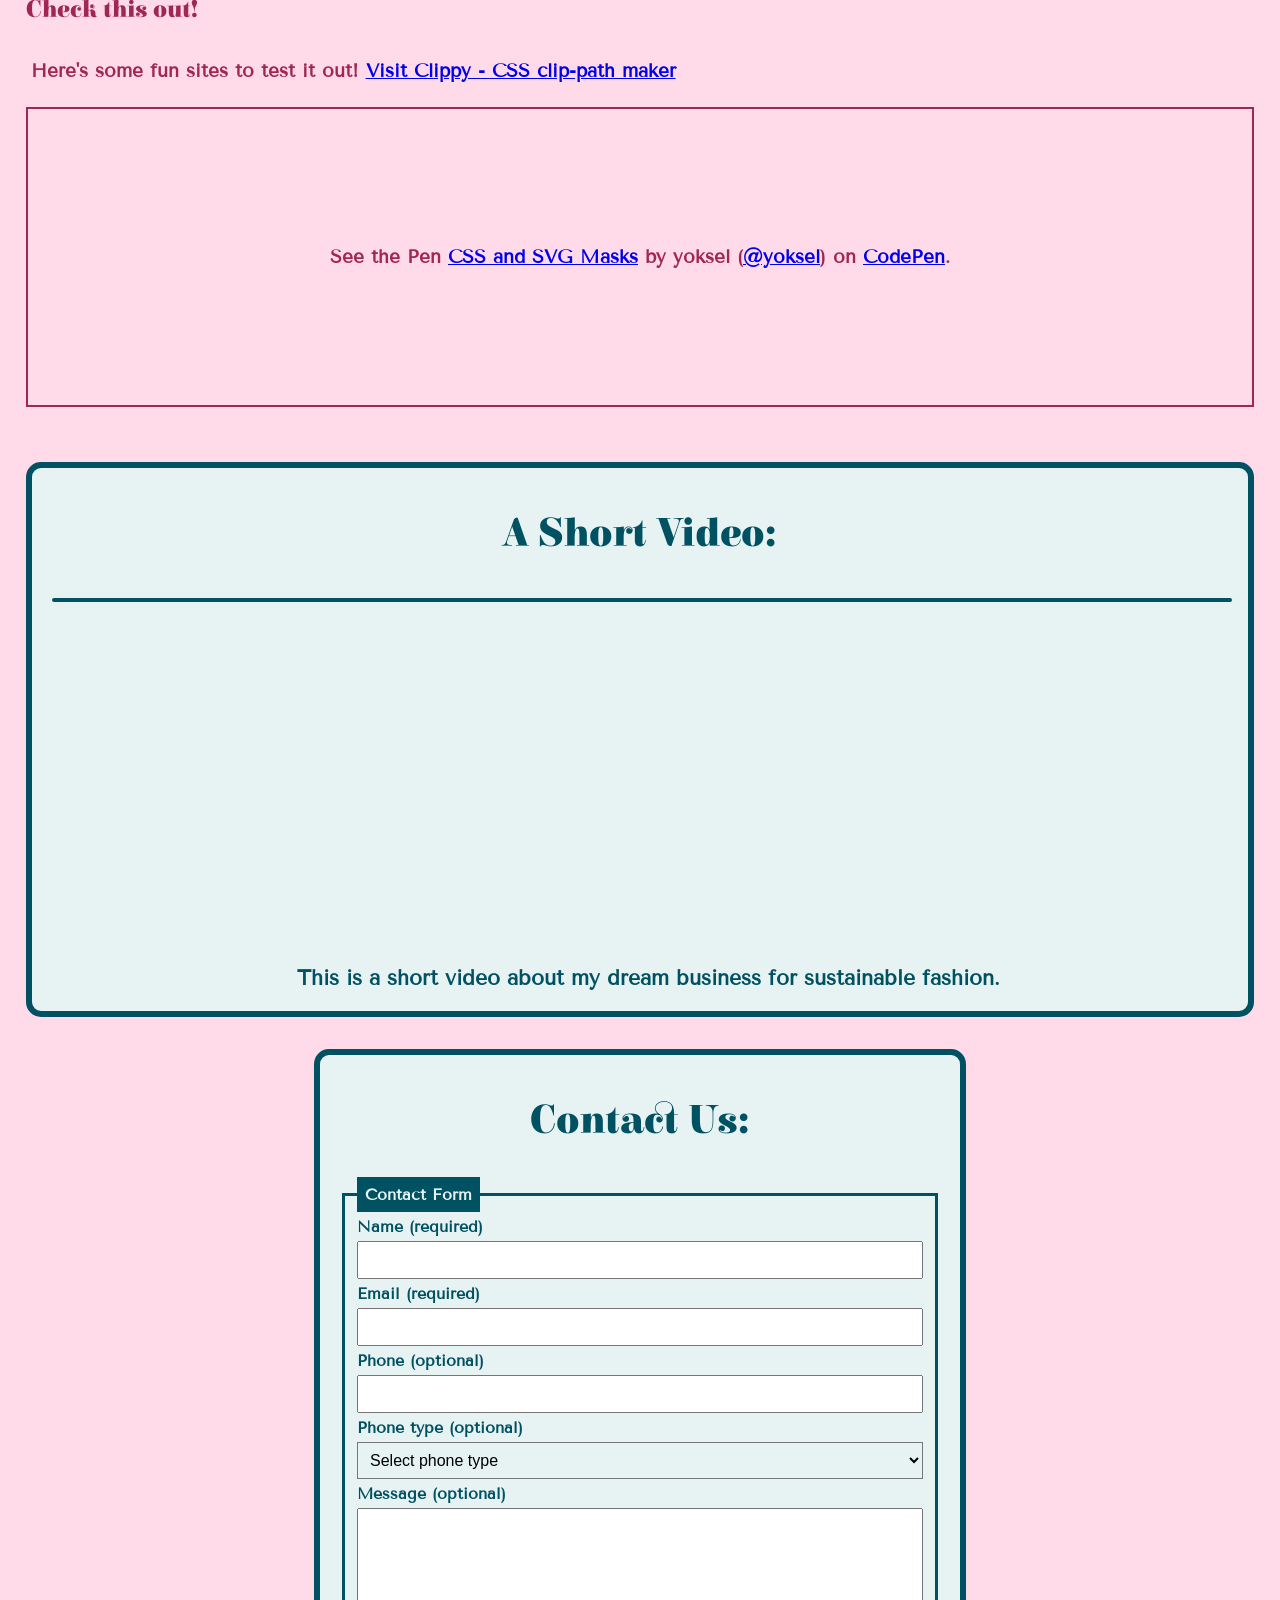
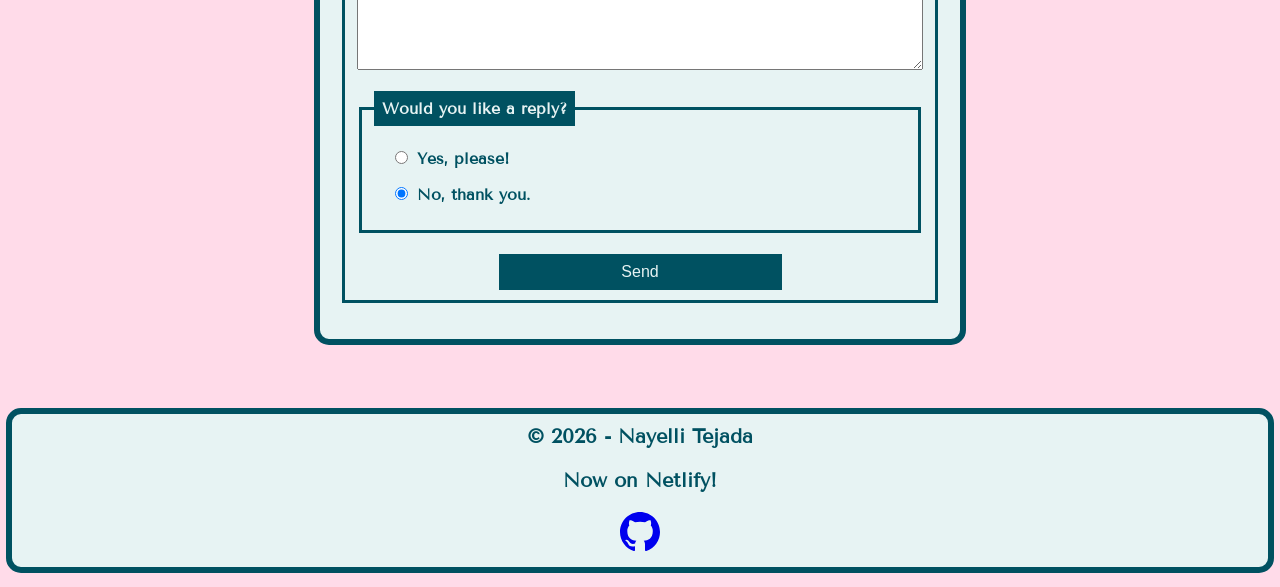
==== commit 7957668d: "blog" ====
--- a/index.html
+++ b/index.html
@@ -125,79 +125,183 @@
 
             <article id="lit">
 
-                <h2>An Excerpt from Pride and Prejudice</h2>
+                <h2>CSS Masking and Clipping</h2>
 
                 <div>
 
-                    <p>Elizabeth, as they drove along, watched for the first
-                        appearance of Pemberley
-                        Woods with some perturbation; and when at length they
-                        turned in at the
-                        lodge, her spirits were in a high flutter. The park was
-                        very large, and
-                        contained great variety of ground. They entered it in
-                        one of its lowest
-                        points, and drove for some time through a beautiful wood
-                        stretching over a
-                        wide extent.</p>
-
-                    <p>The village of Longbourn was only one mile from Meryton;
-                        a most convenient
-                        distance for the young ladies, who were usually tempted
-                        thither three or
-                        four times a week, to pay their duty to their aunt and
-                        to a milliner's shop
-                        just over the way. The two youngest of the family,
-                        Catherine and Lydia, were
-                        particularly frequent in these attentions.</p>
-
-                    <p>In vain have I struggled. It will not do. My feelings
-                        will not be repressed.
-                        You must allow me to tell you how ardently I admire and
-                        love you.
-                        Elizabeth's astonishment was beyond expression. She
-                        stared, coloured,
-                        doubted, and was silent. This he considered sufficient
-                        encouragement; and
-                        the avowal of all that he felt, and had long felt for
-                        her, immediately
-                        followed.</p>
-
-                    <p>Mr. Bennet was so odd a mixture of quick parts, sarcastic
-                        humour, reserve,
-                        and caprice, that the experience of three-and-twenty
-                        years had been
-                        insufficient to make his wife understand his character.
-                        Her mind was less
-                        difficult to develop. She was a woman of mean
-                        understanding, little
-                        information, and uncertain temper. When she was
-                        discontented, she fancied
-                        herself nervous.</p>
-
-                    <p>It is a truth universally acknowledged, that a single man
-                        in possession of a
-                        good fortune, must be in want of a wife. However little
-                        known the feelings
-                        or views of such a man may be on his first entering a
-                        neighbourhood, this
-                        truth is so well fixed in the minds of the surrounding
-                        families, that he is
-                        considered as the rightful property of some one or other
-                        of their daughters.
+                    <p>CSS masking and clipping are ways to control the
+                        visibility of an element to
+                        create unique shapes and designs.</p>
+
+                    <h4>What is Clipping?</h4>
+
+                    <p> Clipping uses vector paths to control which parts of an
+                        element can be seen and
+                        which parts are hidden. Anything outside of the path is
+                        transparent while
+                        everything inside remains visible. This is done using
+                        the clip-path property and
+                        is ideal for cutting out shapes like circles, polygons,
+                        or custom shapes.</p>
+
+                    <h4>What is Masking?</h4>
+
+                    <p>
+                        Masking uses images or gradients to control the
+                        visibility of an element.
+                        Masking allows for parts of the element to appear fully
+                        visible, partially
+                        transparent, or completely hidden. Masks are perfect for
+                        creating complex visual
+                        effects like smooth fades and soft edges. This is done
+                        using the CSS mask
+                        property.</p>
+
+                    <h4>How do we use them?</h4>
+                    <p>Below are some examples of CSS clipping and masking in
+                        use.</p>
+
+                    <div class="row-container">
+
+                        <!--Beach OG-->
+
+                        <figure>
+                            <img src="img/beach.png" alt="beach">
+
+                        </figure>
+
+                        <figure class="code">
+                            <img src="img/beach-css.png" alt="beach">
+                        </figure>
+
+                    </div>
+
+                    <!--Beach Circle-->
+
+                    <h4>Circle (.clip-circle)</h4>
+
+                    <p> Circle 100px sets the radius and 200px wide in total.
                     </p>
 
-                    <p>It is a truth universally acknowledged, that a single man
-                        in possession of a
-                        good fortune, must be in want of a wife. However little
-                        known the feelings
-                        or views of such a man may be on his first entering a
-                        neighbourhood, this
-                        truth is so well fixed in the minds of the surrounding
-                        families, that he is
-                        considered as the rightful property of some one or other
-                        of their daughters.
+                    <p>"At center": sets the position. It places the center of
+                        the circle exactly in the middle of the image.</p>
+
+                    <div class="row-container">
+
+                        <figure>
+                            <img src="img/beach-circle.png" alt="beach">
+                        </figure>
+
+                        <figure class="code">
+                            <img src="img/circle-css.png" alt="beach">
+                        </figure>
+
+                    </div>
+
+
+                    <!--Beach Ellipse-->
+
+                    <h4>Ellipse (.clip-ellipse)</h4>
+
+                    <p>Ellipse 150px and 70px are the two radii. The first
+                        number
+                        (150px) is the
+                        horizontal width, and the second (70px) is the vertical
+                        height.</p>
+
+                    <p>"At center" : Just like the circle, this keeps the shape
+                        perfectly centered on your image.</p>
+
+
+                    <div class="row-container">
+
+                        <figure>
+                            <img src="img/beach-ellipse.png" alt="">
+                        </figure>
+
+                        <figure class="code">
+                            <img src="img/ellipse-css.png" alt="beach">
+                        </figure>
+
+                    </div>
+
+                    <!--Beach Polygon-->
+
+                    <h4>Polygon (.clip-polygon)</h4>
+
+                    <p>This is the most powerful tool. It creates a custom shape
+                        by connecting "dots"
+                        (coordinates). Each pair of numbers (like 5% 5%)
+                        represents an (X, Y) point.</p>
+
+                    <p>How it works: It draws a line from the first point to the
+                        second, then the third,
+                        and finally closes the shape back at the start. The
+                        coordinates: 0% 0% is the
+                        top-left corner. 100% 100% is the bottom-right corner.
                     </p>
+
+                    <div class="row-container">
+
+                        <figure>
+                            <img src="img/beach-polygon.png" alt="beach">
+                        </figure>
+
+                        <figure class="code">
+                            <img src="img/polygon-css.png" alt="beach">
+                        </figure>
+
+                    </div>
+
+                    <!--Masking-->
+
+                    <h4>Masking</h4>
+
+                    <p>This code creates a fading effect that gradually makes
+                        part of your image
+                        invisible.</p>
+
+                    <p>Where the mask is solid black (rgba(0,0,0,1)), your image
+                        is fully visible.</p>
+                    <p>Where the mask is transparent (rgba(0,0,0,0)), your image
+                        is hidden.</p>
+
+
+                    <div class="row-container">
+
+                        <figure>
+                            <img src="img/fading.png"
+                                alt="image of beach with fading effect">
+                        </figure>
+
+                        <figure class="code">
+                            <img src="img/fading-css.png"
+                                alt="image of fading effect in css">
+                        </figure>
+
+                    </div>
+
+                    <h4>Check this out!</h4>
+                    <p>Here's some fun sites to test it out! <a
+                            href="https://bennettfeely.com/clippy/">Visit Clippy
+                            - CSS clip-path
+                            maker</a>
+                    </p>
+
+                    <p class="codepen" data-height="300"
+                        data-pen-title="CSS and SVG Masks"
+                        data-default-tab="html,result" data-slug-hash="GRodvp"
+                        data-user="yoksel"
+                        style="height: 300px; box-sizing: border-box; display: flex; align-items: center; justify-content: center; border: 2px solid; margin: 1em 0; padding: 1em;">
+                        <span>See the Pen <a
+                                href="https://codepen.io/yoksel/pen/GRodvp">
+                                CSS and SVG Masks</a> by yoksel (<a
+                                href="https://codepen.io/yoksel">@yoksel</a>)
+                            on <a href="https://codepen.io">CodePen</a>.</span>
+                    </p>
+                    <script async
+                        src="https://public.codepenassets.com/embed/index.js"></script>
+
 
                 </div>
 
--- a/css/style.css
+++ b/css/style.css
@@ -26,6 +26,12 @@
     margin-top: 30px;
     line-height: 2rem;
     color: #005161;
+}
+
+h4 {
+    font-size: 18pt;
+    font-weight: bolder;
+    text-align: left;
 }
 
 header{
@@ -148,30 +154,43 @@
     padding-bottom: 1rem;
 }
 
+#lit div {
+
+}
+
 #lit div p {
     padding: 5px;
-    clear: both;
-}
+    font-size: 14pt;
+}
+
+#lit figure {
+    width: 300px;
+    text-align: center;
+}
+
+.row-container {
+    display: flex;
+    align-items: center;
+    gap: 30px;
+}
+
+.row-container figure:last-child {
+    flex: .8;
+
+}
+
+#lit img {
+    max-width: 100%;
+    height: auto;
+    padding: 5px;
+}
+
 
 /* Dropcaps */
 
-#lit div p:first-letter{
-    color: #A02753;
-    float: left;
-    font-size: 3em;
-    font-weight: bold ;
-    margin-right: .3em;
-    line-height: .65;
-    padding: .25em;
-    border: 4px outset #A02753;
-    border-radius: 0.2em;
-    font-family: "Elsie", serif;
-    line-height: .8;
-    text-shadow: 2px 2px 4px black;
-    box-shadow: 2px 2px 6px black;
-    background-image: radial-gradient(#FFE0E8,#FFBDD6);
-
-}
+
+
+
 
 #video {
     display: flex;
@@ -183,6 +202,7 @@
     border: #005161 6px solid;
     border-radius: 15px;
     margin-bottom: 20px;
+    margin-top: 20px;
     color: #005161;
 }
 
@@ -279,7 +299,6 @@
 
     #lit div {
         max-width: 100%;
-        columns: 20rem;
     }
 }
 
@@ -309,4 +328,11 @@
         display: block;
     }
 
-}
+    .row-container {
+    display: flex;
+    align-items: center;
+    margin-bottom: 30px;
+    gap: 20px;
+}
+
+}
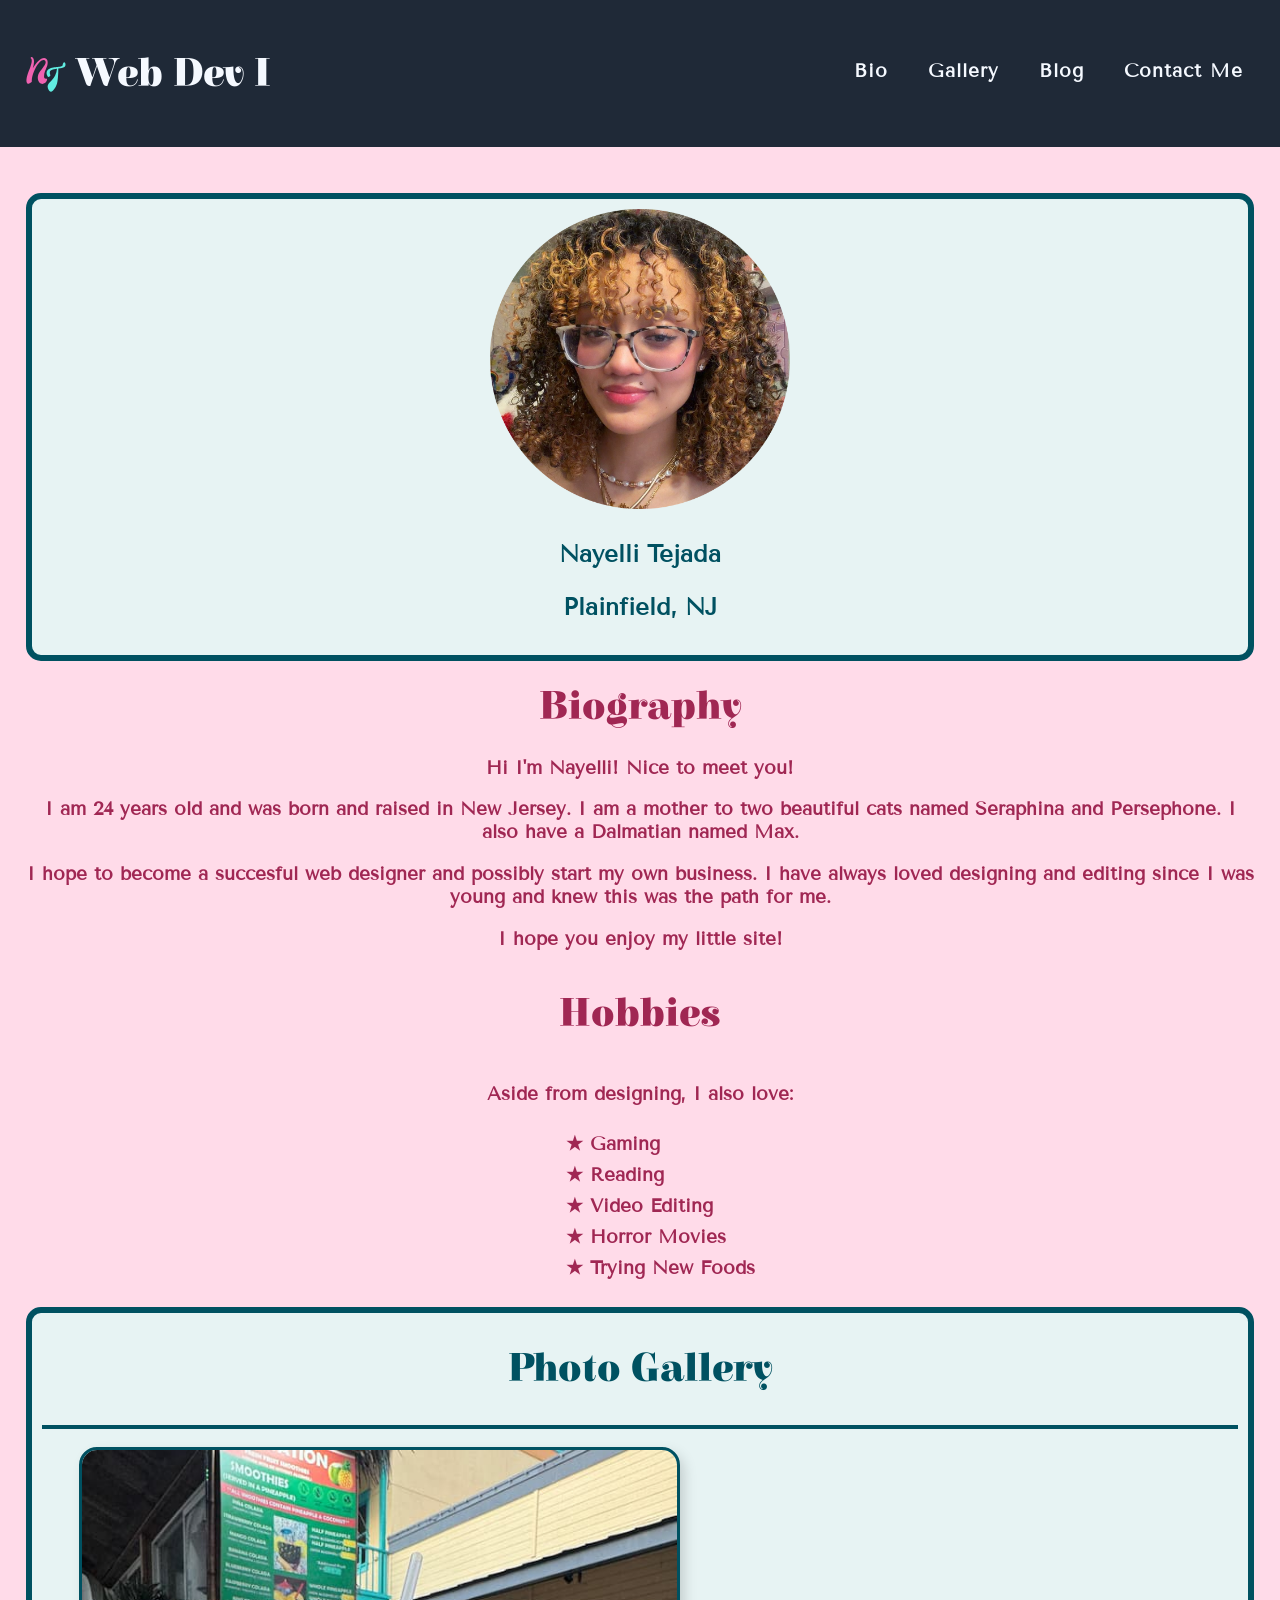
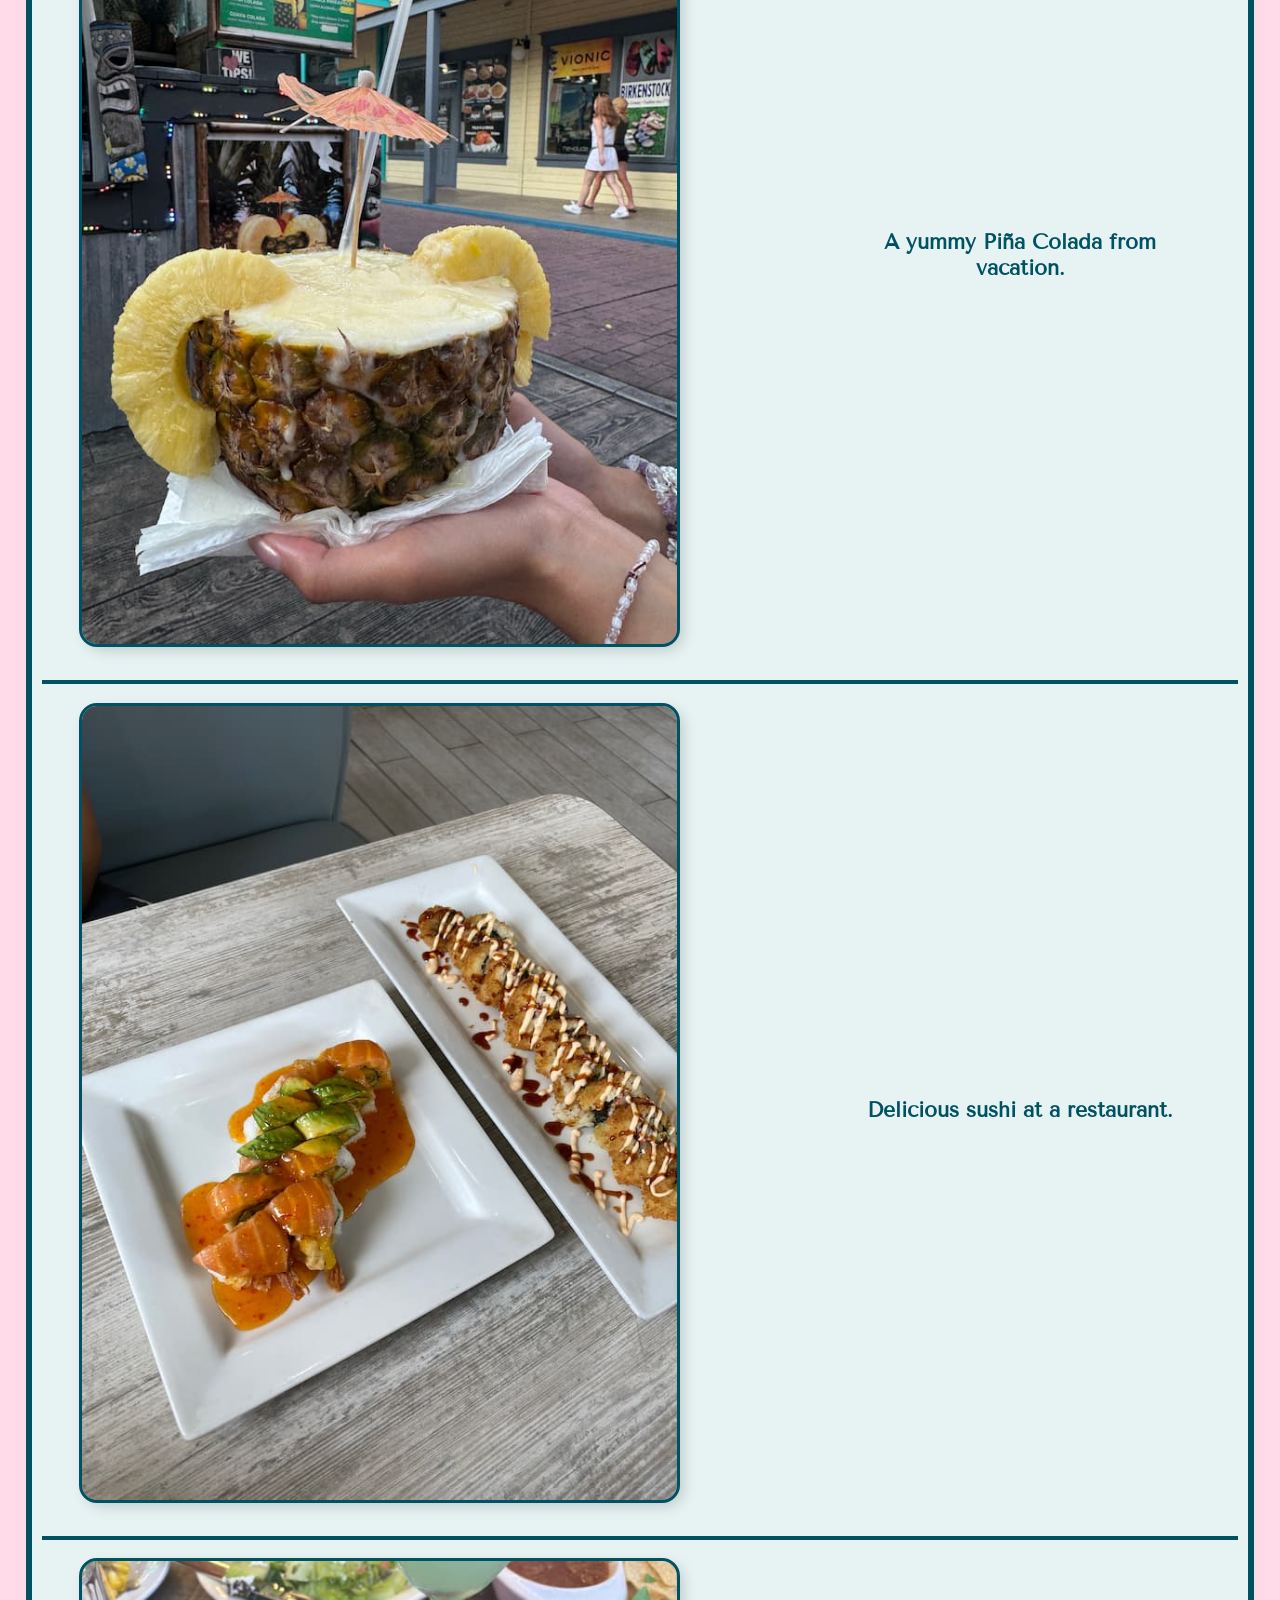
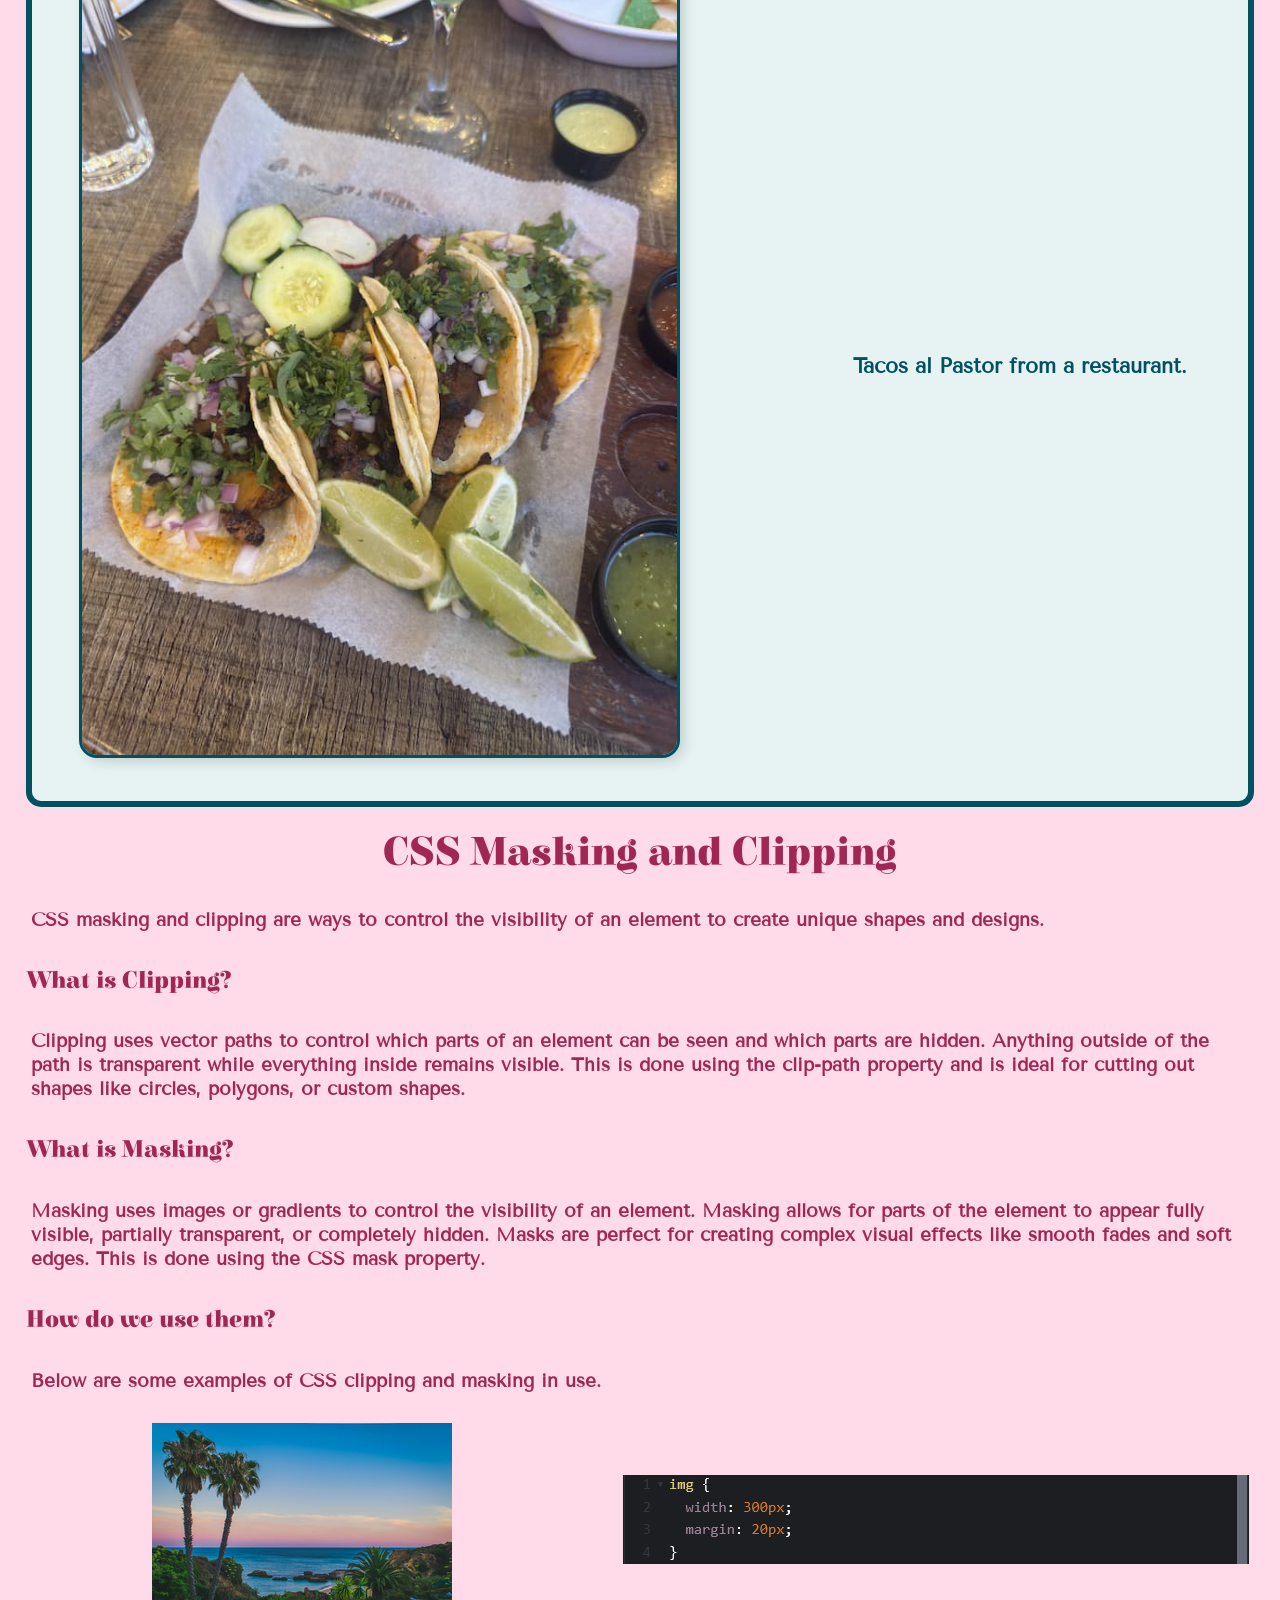
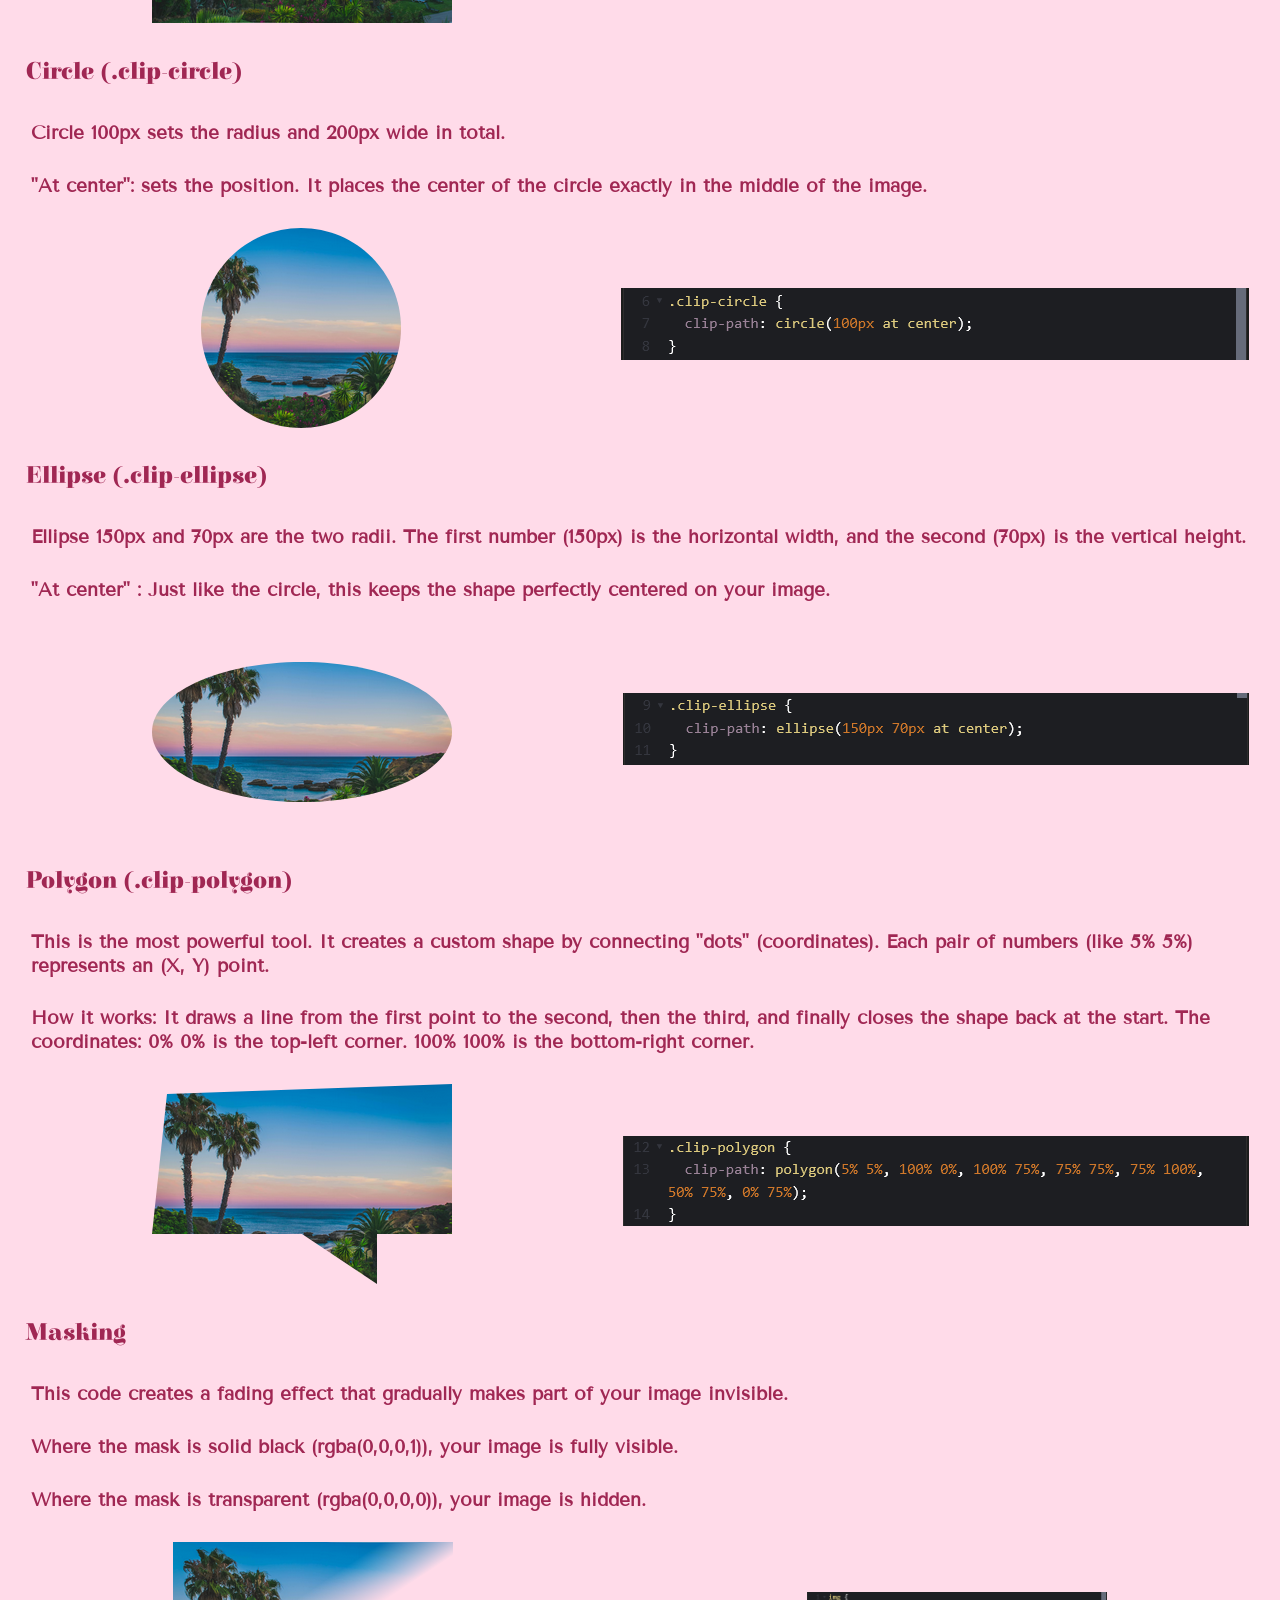
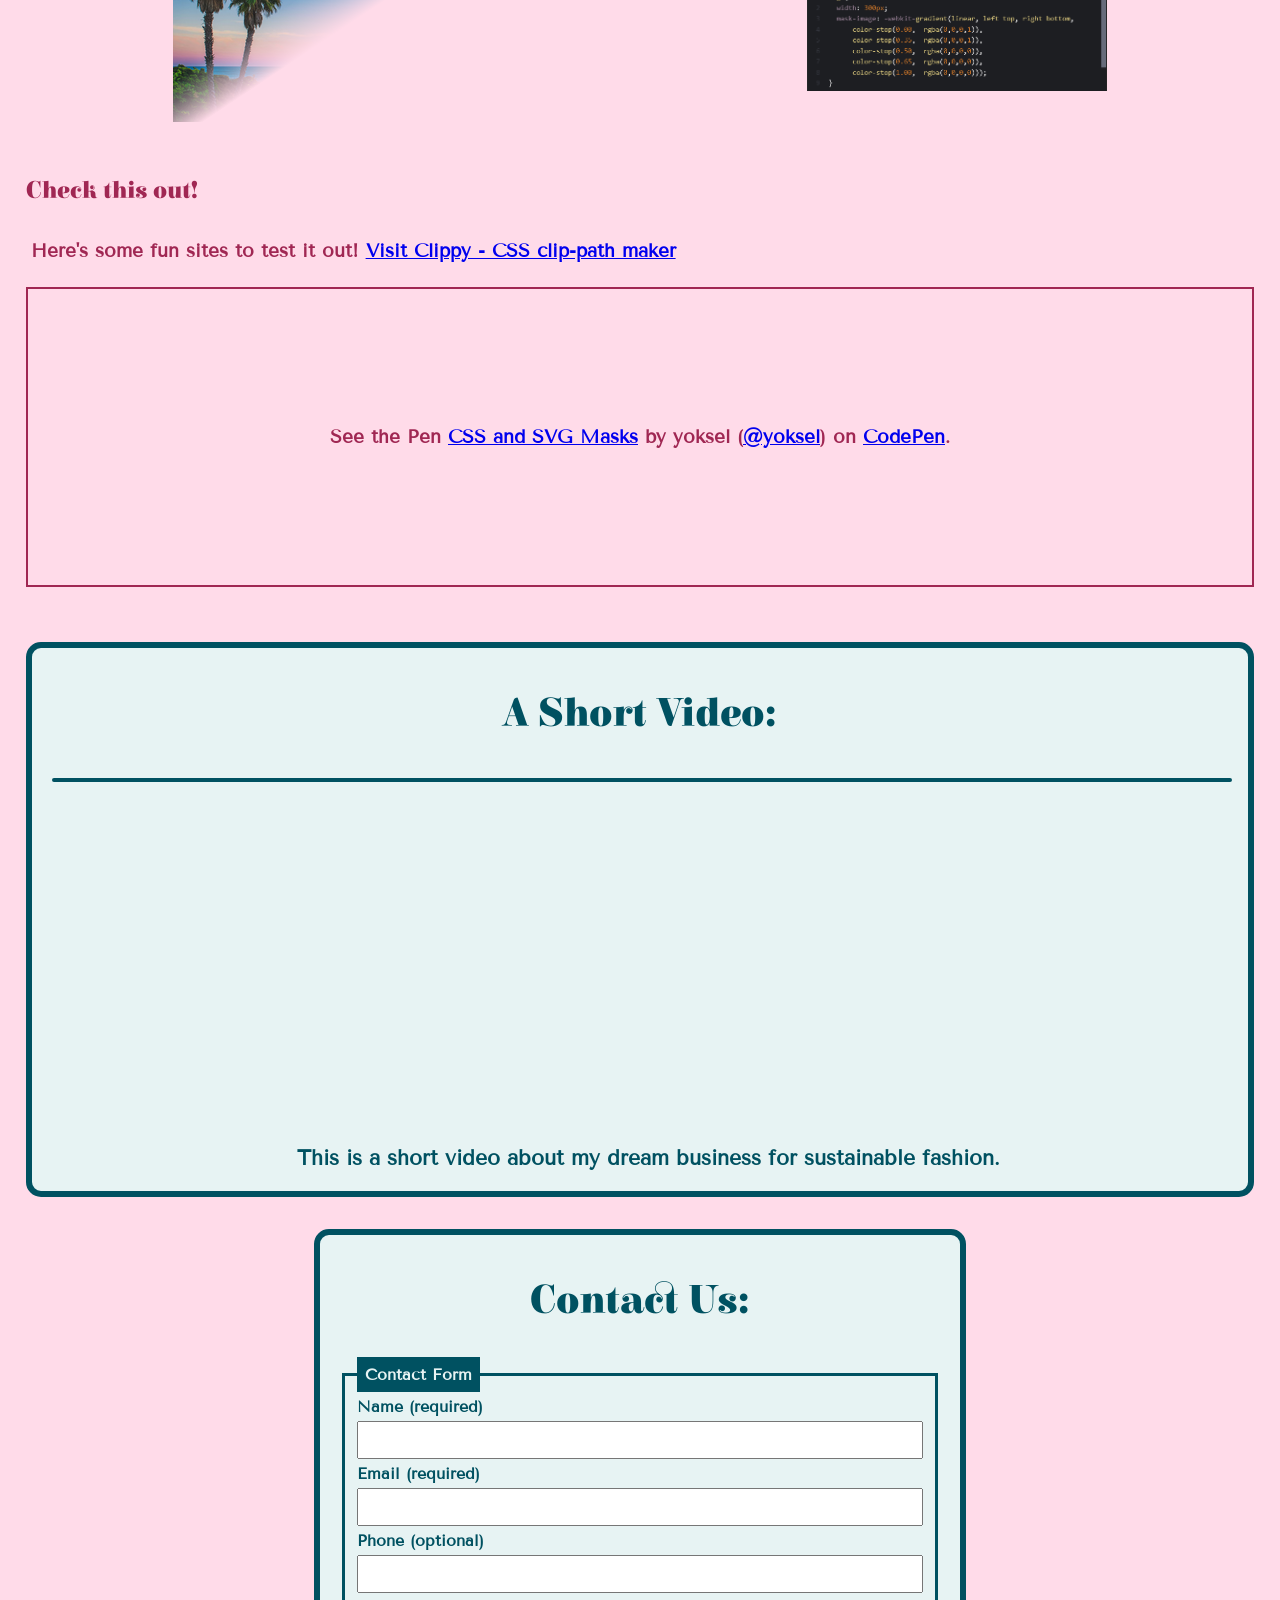
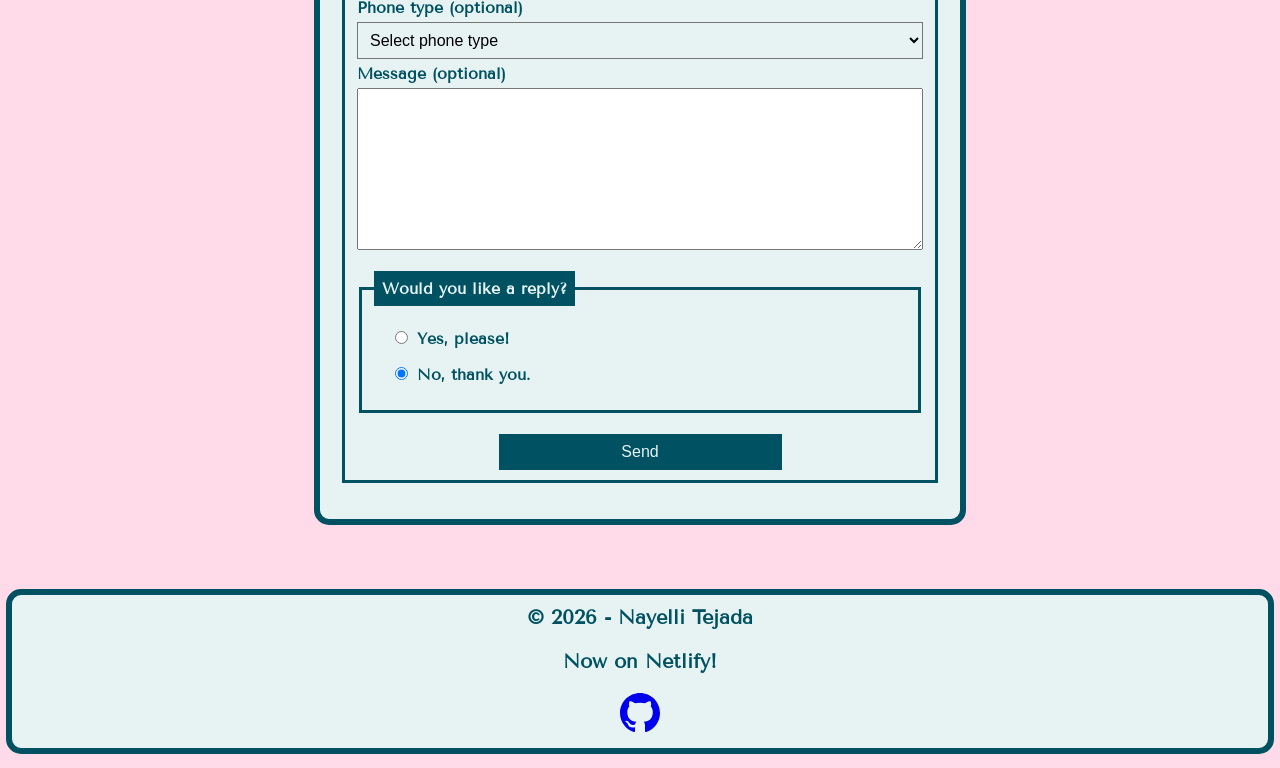
==== commit b0fcba13: "final" ====
--- a/index.html
+++ b/index.html
@@ -170,9 +170,9 @@
 
                         </figure>
 
-                        <figure class="code">
+                        <figure2>
                             <img src="img/beach-css.png" alt="beach">
-                        </figure>
+                        </figure2>
 
                     </div>
 
@@ -192,9 +192,9 @@
                             <img src="img/beach-circle.png" alt="beach">
                         </figure>
 
-                        <figure class="code">
+                        <figure2>
                             <img src="img/circle-css.png" alt="beach">
-                        </figure>
+                        </figure2>
 
                     </div>
 
@@ -219,9 +219,9 @@
                             <img src="img/beach-ellipse.png" alt="">
                         </figure>
 
-                        <figure class="code">
+                        <figure2>
                             <img src="img/ellipse-css.png" alt="beach">
-                        </figure>
+                        </figure2>
 
                     </div>
 
@@ -247,9 +247,9 @@
                             <img src="img/beach-polygon.png" alt="beach">
                         </figure>
 
-                        <figure class="code">
+                        <figure2>
                             <img src="img/polygon-css.png" alt="beach">
-                        </figure>
+                        </figure2>
 
                     </div>
 
@@ -274,10 +274,10 @@
                                 alt="image of beach with fading effect">
                         </figure>
 
-                        <figure class="code">
+                        <figure>
                             <img src="img/fading-css.png"
                                 alt="image of fading effect in css">
-                        </figure>
+                            </figure2>
 
                     </div>
 
--- a/css/style.css
+++ b/css/style.css
@@ -154,9 +154,6 @@
     padding-bottom: 1rem;
 }
 
-#lit div {
-
-}
 
 #lit div p {
     padding: 5px;
@@ -164,33 +161,31 @@
 }
 
 #lit figure {
-    width: 300px;
-    text-align: center;
-}
-
-.row-container {
+    width: 100%;
+    max-width: 300px;
+    margin: 0 auto;
     display: flex;
+    flex-direction: column;
     align-items: center;
-    gap: 30px;
-}
-
-.row-container figure:last-child {
-    flex: .8;
-
-}
-
-#lit img {
+}
+
+
+  .row-container {
+    display: flex;
+    flex-direction: column;
+    align-items: center;
+    gap: 20px;
+    margin: 20px 0;
+
+}
+
+   #lit img {
     max-width: 100%;
     height: auto;
     padding: 5px;
 }
 
-
 /* Dropcaps */
-
-
-
-
 
 #video {
     display: flex;
@@ -280,7 +275,7 @@
 
 
 /*tablet size*/
-@media screen and (min-width: 60em) {
+@media screen and (min-width: 48em) {
     figure {
         display: grid;
         grid-template-columns: 2fr 1fr;
@@ -300,7 +295,42 @@
     #lit div {
         max-width: 100%;
     }
-}
+
+    .row-container {
+        display: flex;
+        flex-direction: row;
+        justify-content: center;
+        align-items: center;
+        gap: 40px;
+        width: 100%;
+    }
+
+
+    .row-container figure:first-child {
+        flex: 0 0 300px;
+        width: 300px;
+        margin: 0;
+    }
+
+
+    .row-container figure:last-child {
+        flex: 1;
+        max-width: 1000px;
+        width: auto;
+        margin: 0;
+
+
+    .row-container figure:last-child img {
+        width: 100%;
+        height: auto;
+        max-width:none;
+    }
+
+
+     }
+
+
+
 
 /* larger screen */
 
@@ -328,11 +358,34 @@
         display: block;
     }
 
-    .row-container {
-    display: flex;
-    align-items: center;
-    margin-bottom: 30px;
-    gap: 20px;
-}
-
-}
+ .row-container {
+        display: flex;
+        flex-direction: row;
+        justify-content: center;
+        align-items: center;
+        gap: 40px;
+        width: 100%;
+    }
+
+
+    .row-container figure:first-child {
+        flex: 0 0 300px;
+        width: 300px;
+        margin: 0;
+    }
+
+
+    .row-container figure:last-child {
+        flex: 1;
+        max-width: 600px;
+        width: auto;
+        margin: 0;
+    }
+
+
+    .row-container figure:last-child img {
+        width: 100%;
+        height: auto;
+    }
+
+}
--- a/css/nav.css
+++ b/css/nav.css
@@ -24,8 +24,8 @@
 /* navbar */
 
 .navbar {
-    background-color: #005161 ;
-    color: #E7F3F3;
+    background-color: #1F2937 ;
+    color: #F5F9FF;
     display: flex;
     flex-direction: column;
     font-size: 13pt;
@@ -48,7 +48,7 @@
 
 .logo h1 {
     font-size: 30pt;
-    color: #E7F3F3;
+    color: #F5F9FF;
 }
 
 /* navigation list */
@@ -66,8 +66,8 @@
 */
 
 .navbar-links a {
-    color:#E7F3F3;
-    background-attachment: #E7F3F3 ;
+    color:#F5F9FF;
+    background-attachment: #FFE4EE ;
     font-size: 14pt;
     padding: 1rem 1.25rem;
     letter-spacing: 1px;
@@ -78,8 +78,8 @@
 
 .navbar-links a:hover,
 .navbar-links a:focus {
-    color:#005161;
-    background-color: #E7F3F3;
+    color:#1F2937;
+    background-color: #F5F9FF;
     border-radius: 10px;
     outline: none;
 
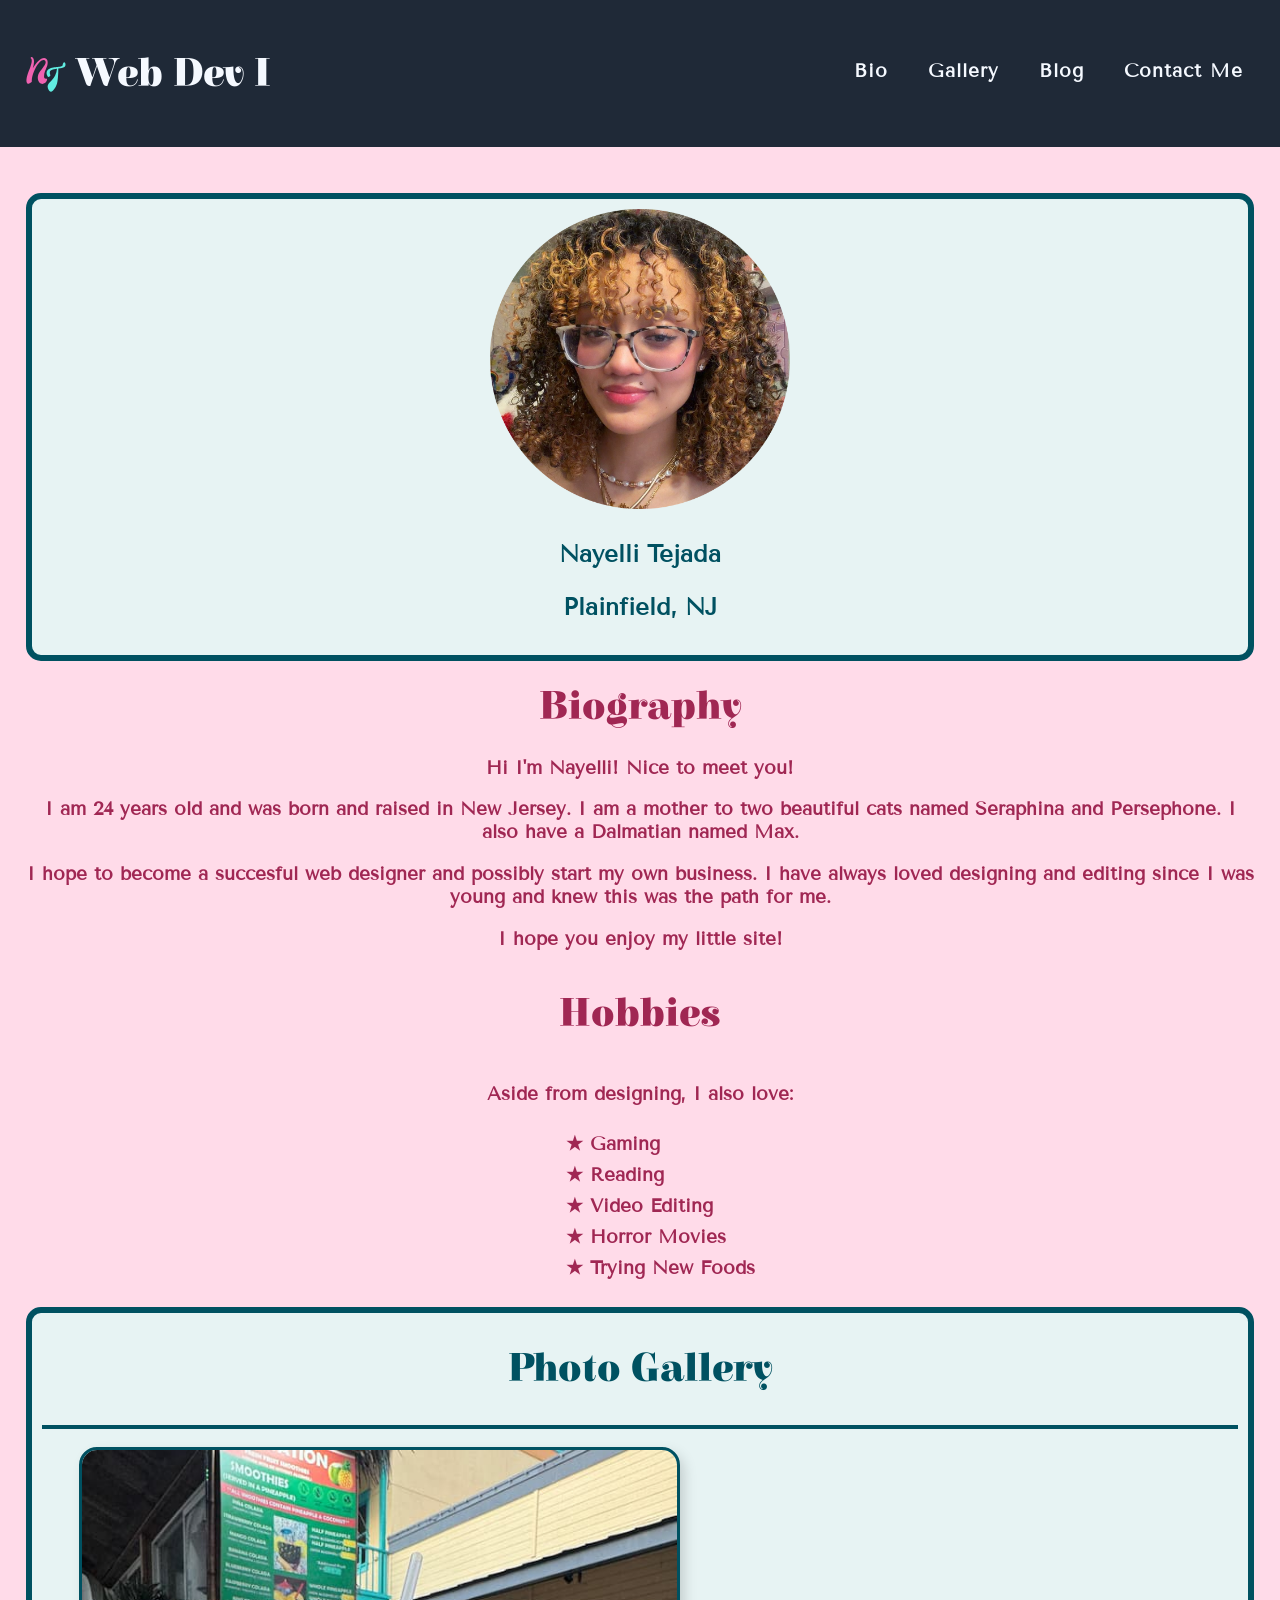
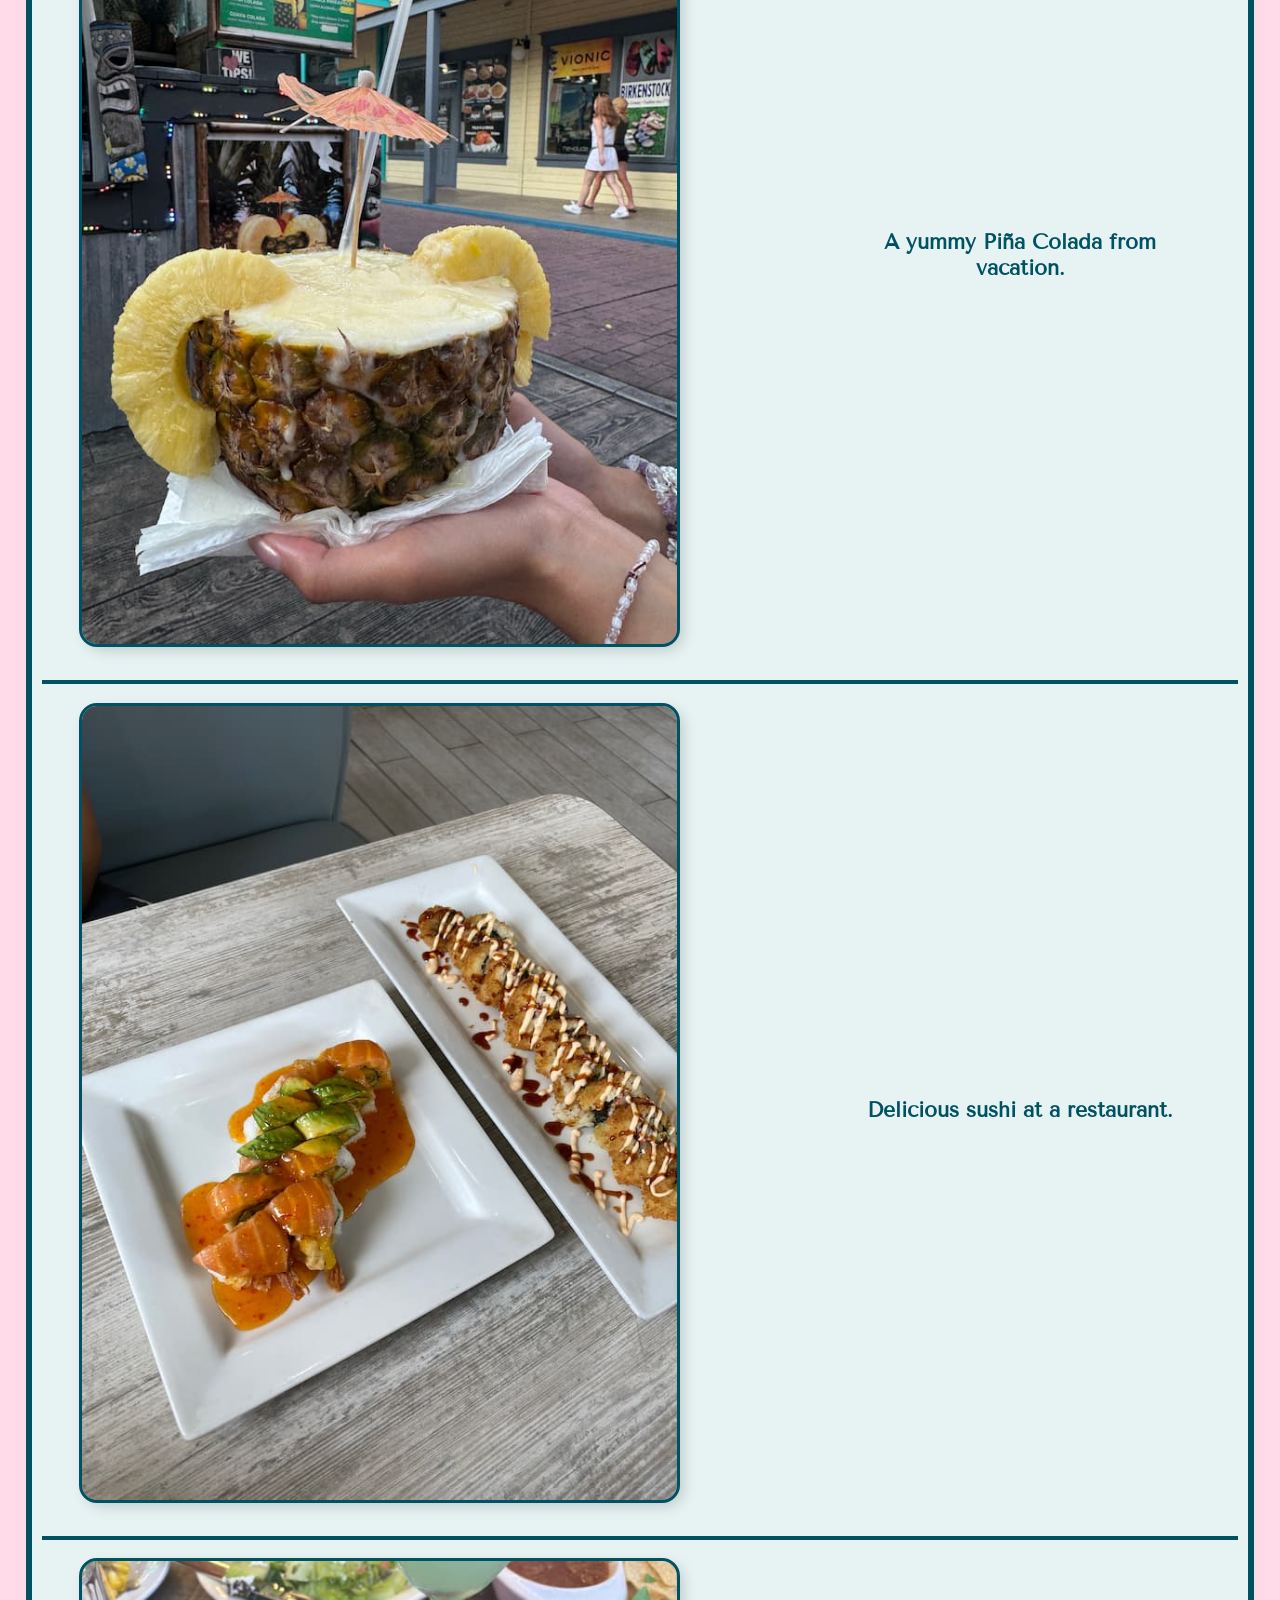
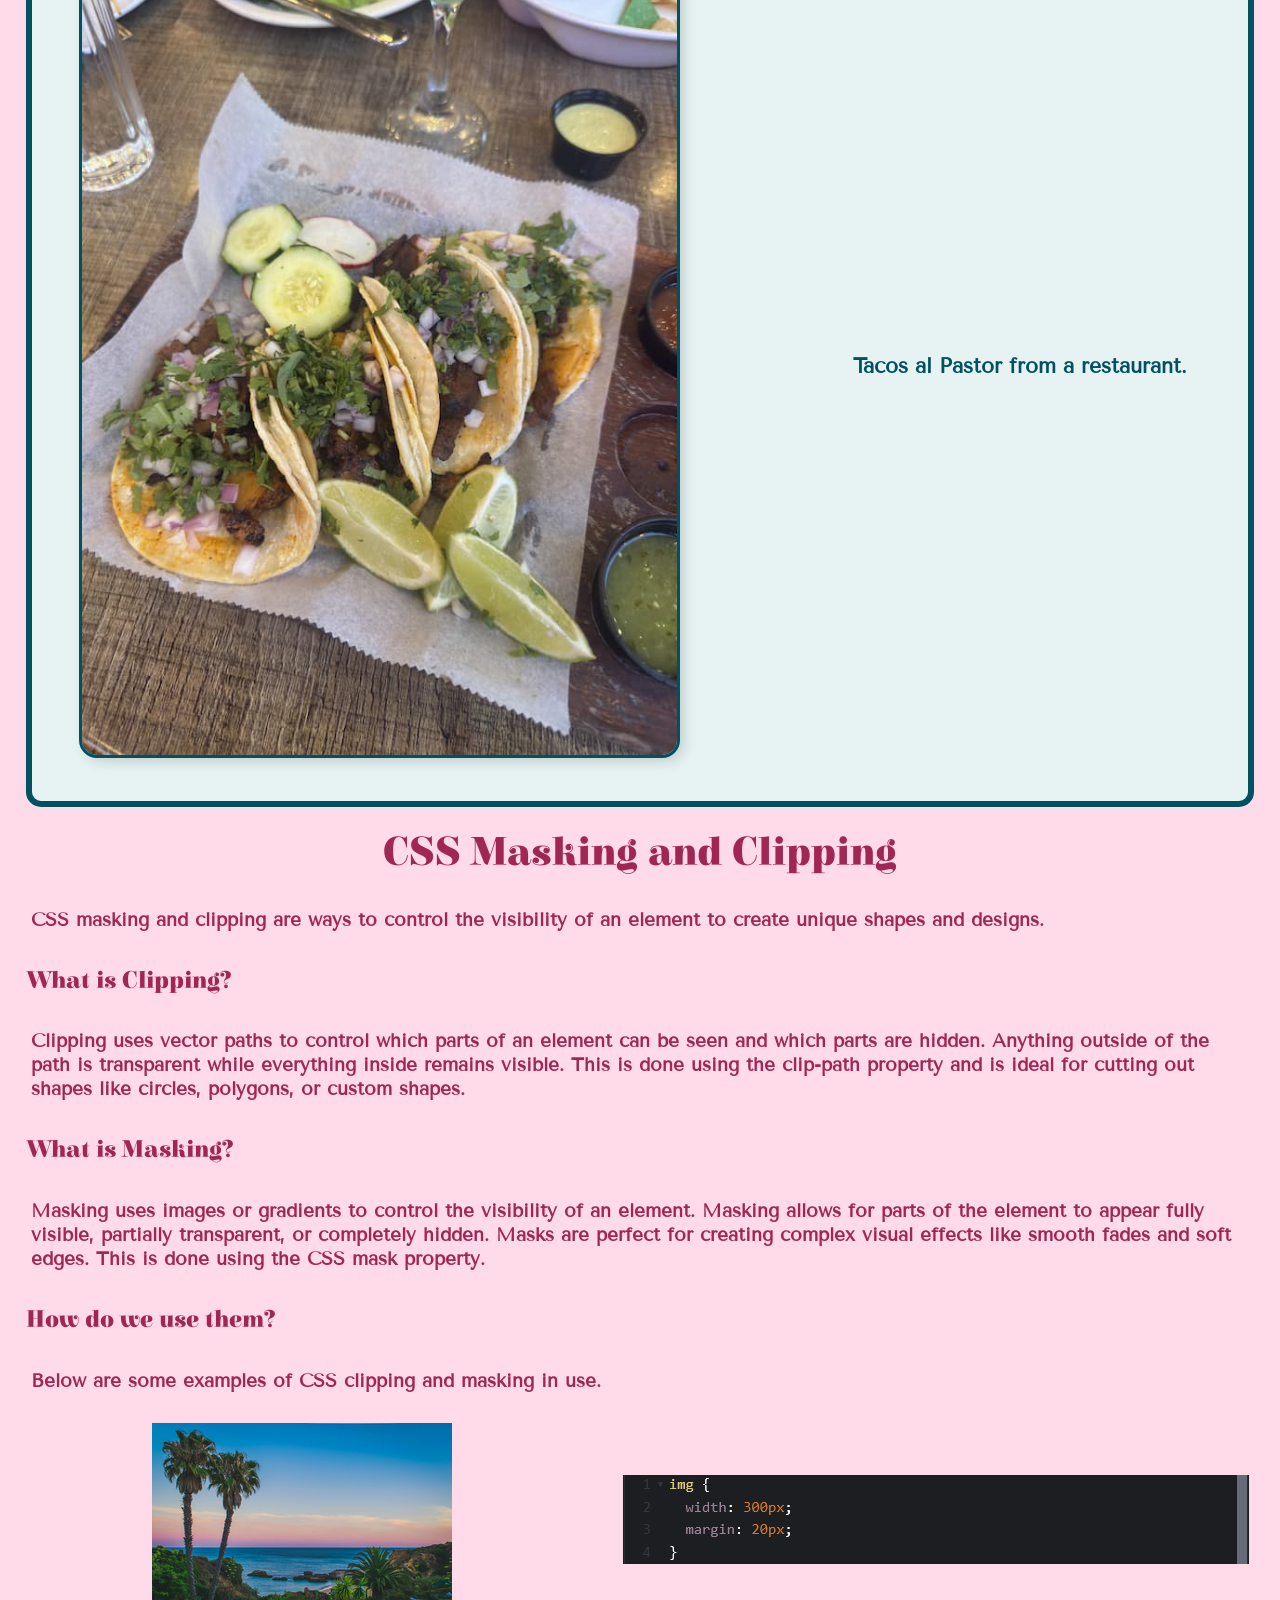
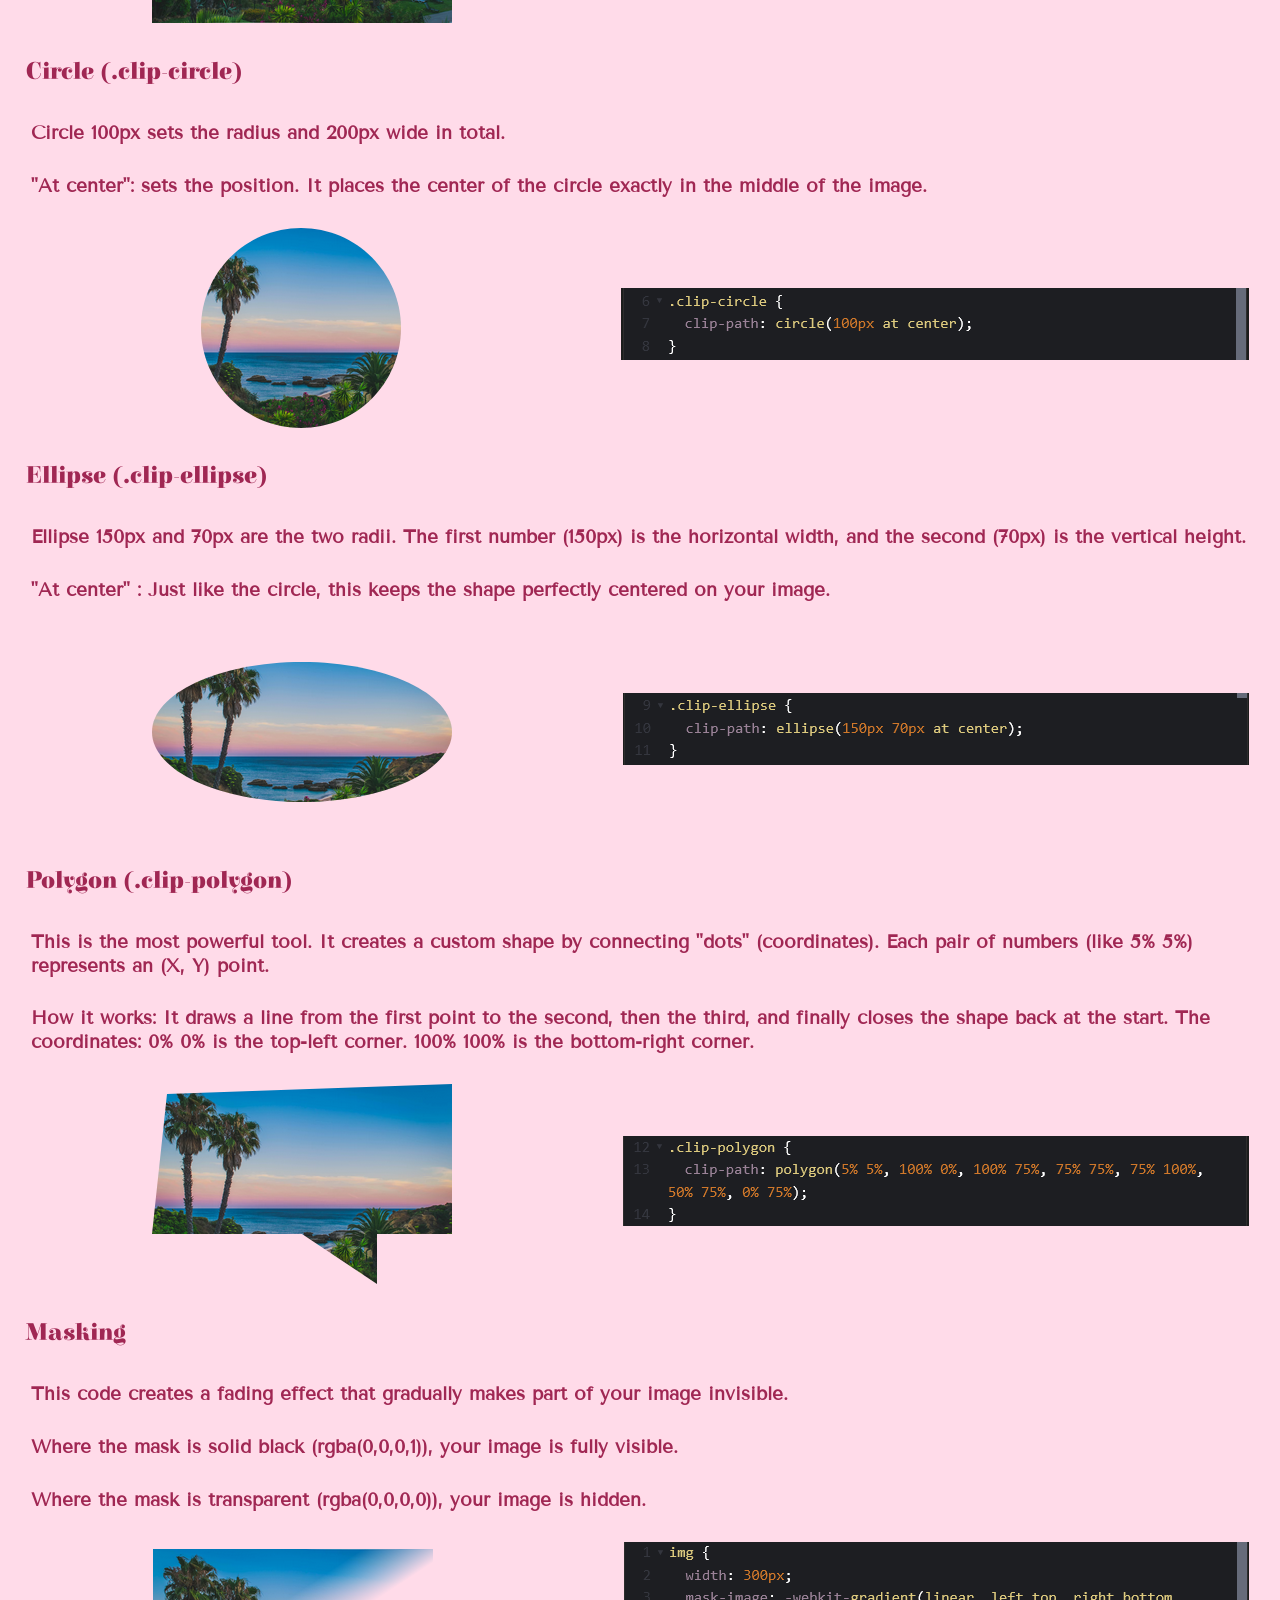
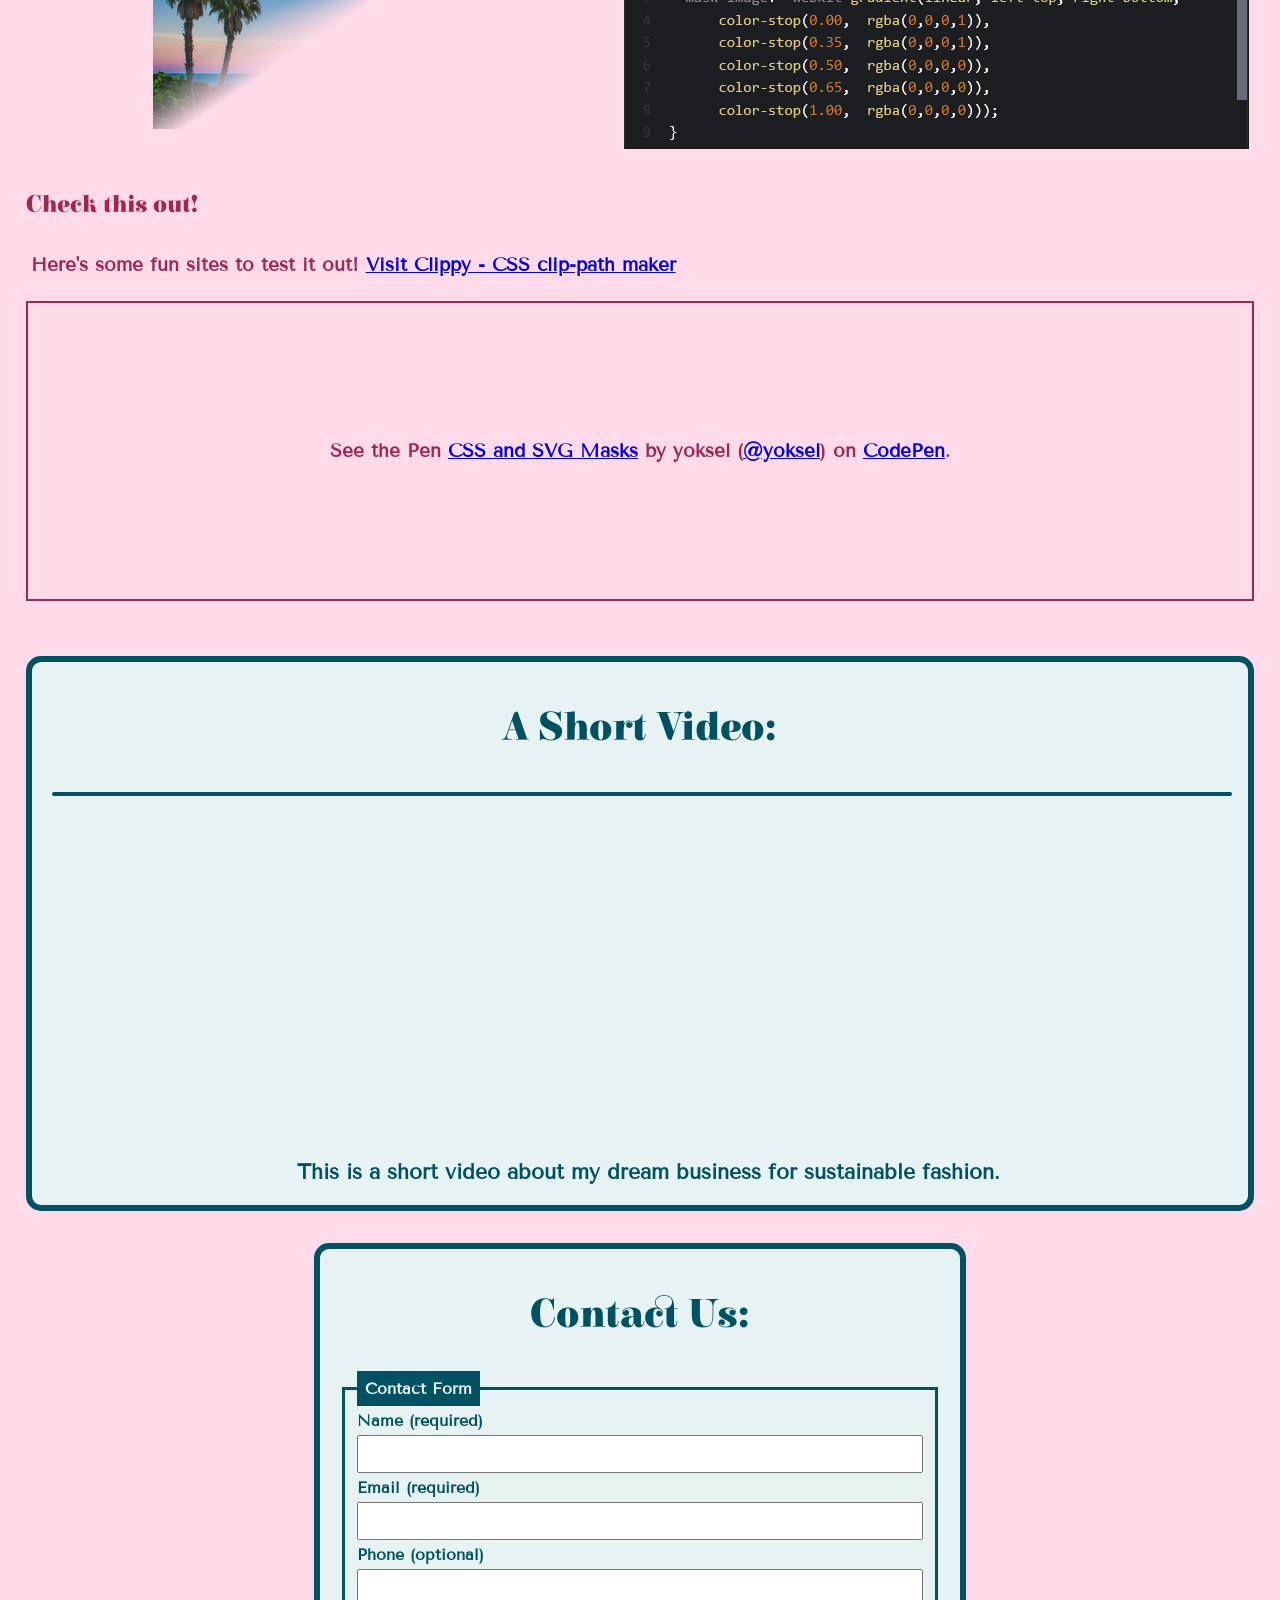
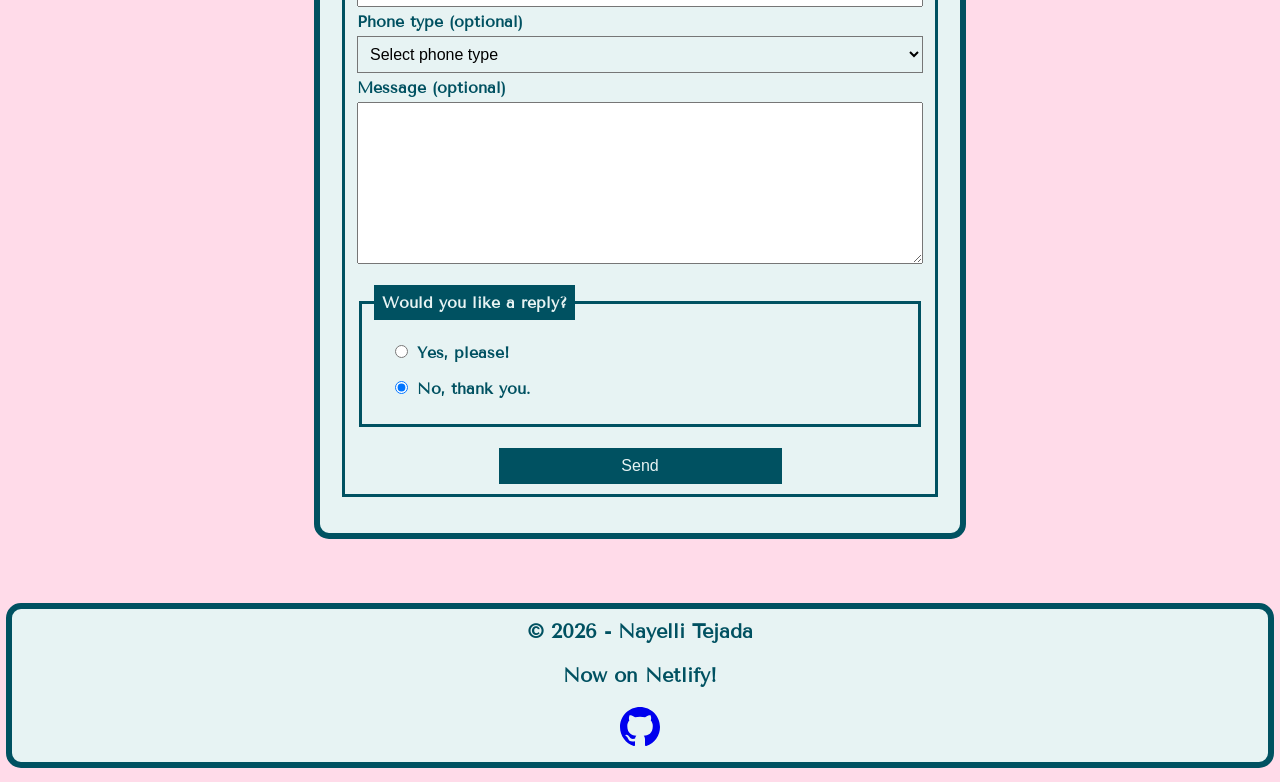
==== commit 238c0980: "fixed" ====
--- a/index.html
+++ b/index.html
@@ -60,9 +60,9 @@
 
                 <div>
                     <p>Hi I'm Nayelli! Nice to meet you!</p>
-                    <P>I am 24 years old and was born and raised in New Jersey.
+                    <p>I am 24 years old and was born and raised in New Jersey.
                         I am a mother to two beautiful cats named Seraphina and
-                        Persephone. I also have a Dalmatian named Max.
+                        Persephone. I also have a Dalmatian named Max.</p>
 
                     <p>
                         I hope to
@@ -274,10 +274,10 @@
                                 alt="image of beach with fading effect">
                         </figure>
 
-                        <figure>
+                        <figure2>
                             <img src="img/fading-css.png"
                                 alt="image of fading effect in css">
-                            </figure2>
+                        </figure2>
 
                     </div>
 
@@ -291,8 +291,8 @@
                     <p class="codepen" data-height="300"
                         data-pen-title="CSS and SVG Masks"
                         data-default-tab="html,result" data-slug-hash="GRodvp"
-                        data-user="yoksel"
-                        style="height: 300px; box-sizing: border-box; display: flex; align-items: center; justify-content: center; border: 2px solid; margin: 1em 0; padding: 1em;">
+                        data-user="yoksel">
+
                         <span>See the Pen <a
                                 href="https://codepen.io/yoksel/pen/GRodvp">
                                 CSS and SVG Masks</a> by yoksel (<a
--- a/css/style.css
+++ b/css/style.css
@@ -54,6 +54,18 @@
     font-size: 15pt;
     margin: 6px;
 }
+
+.codepen {
+    height: 300px;
+    box-sizing: border-box;
+    display: flex;
+    align-items: center;
+    justify-content: center;
+    border: 2px solid;
+    margin: 1em 0;
+    padding: 1em;
+}
+
 
 .github {
     fill: #005161;
